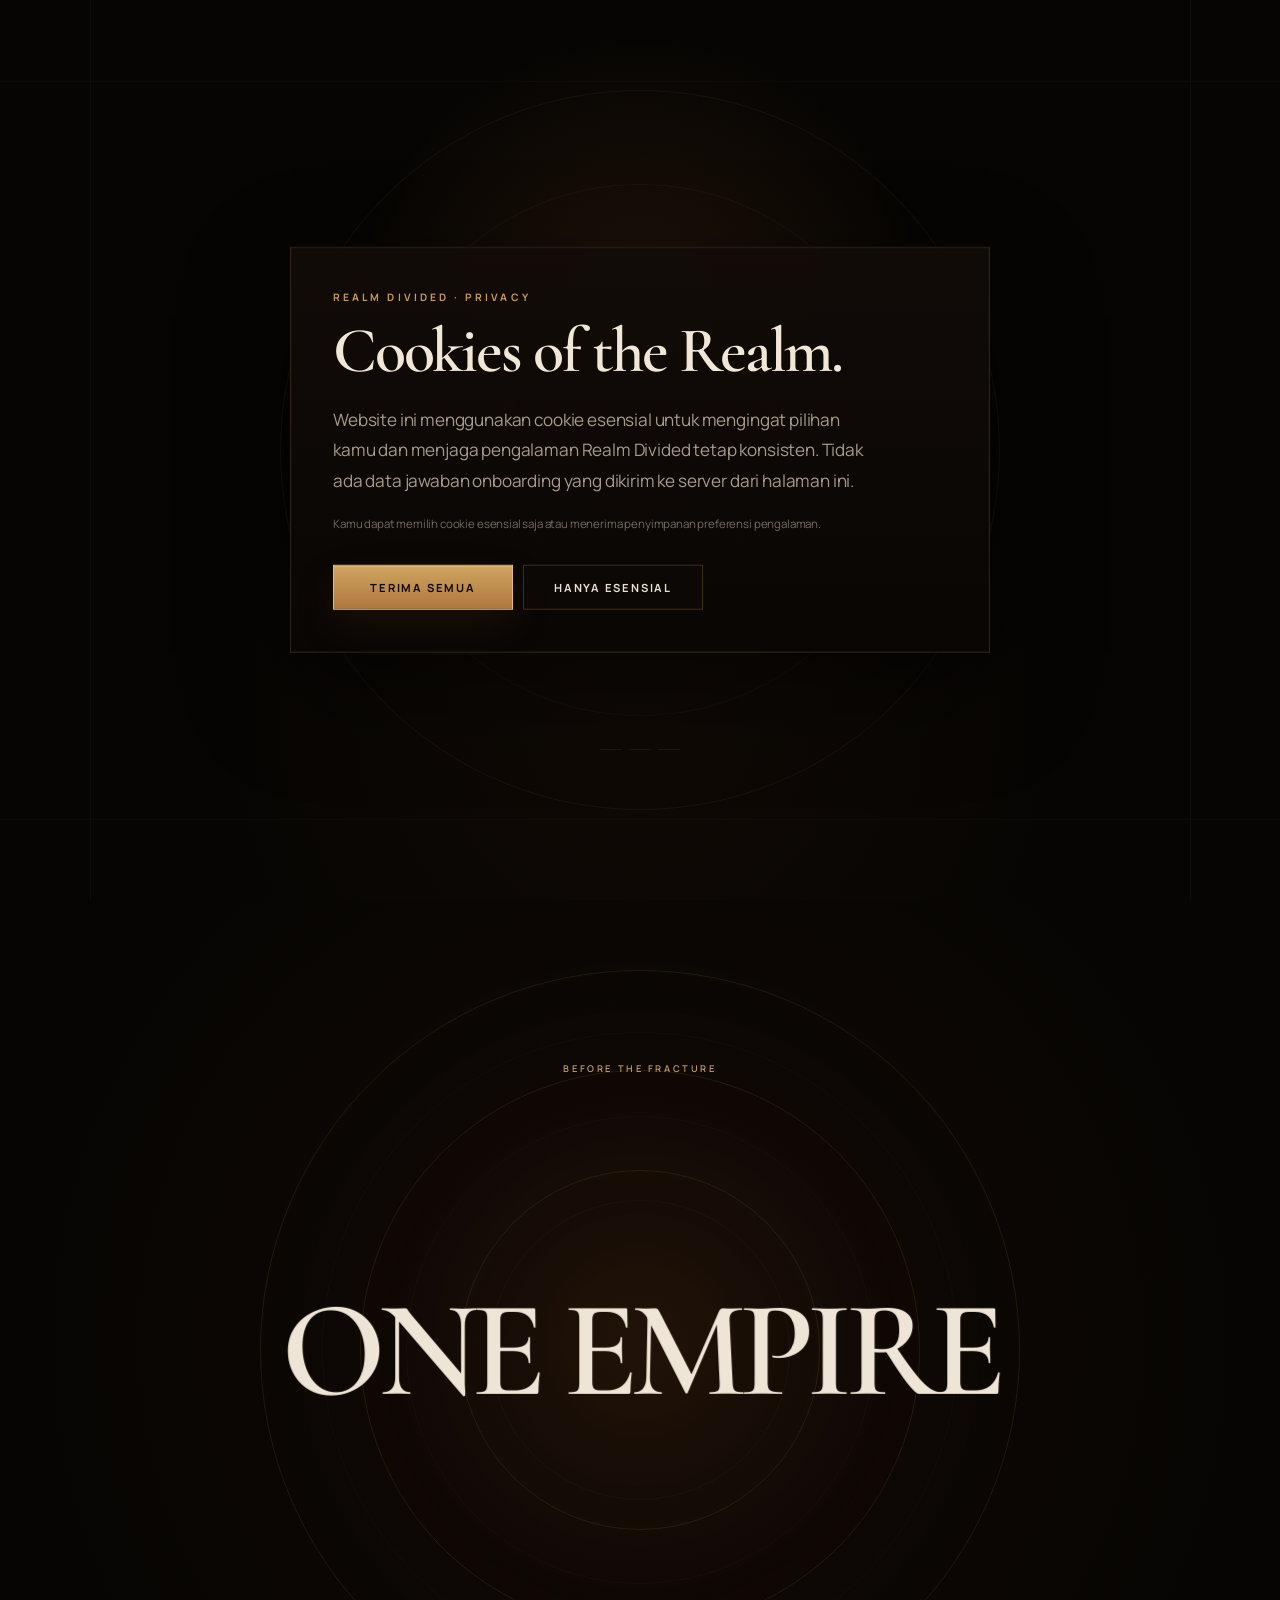
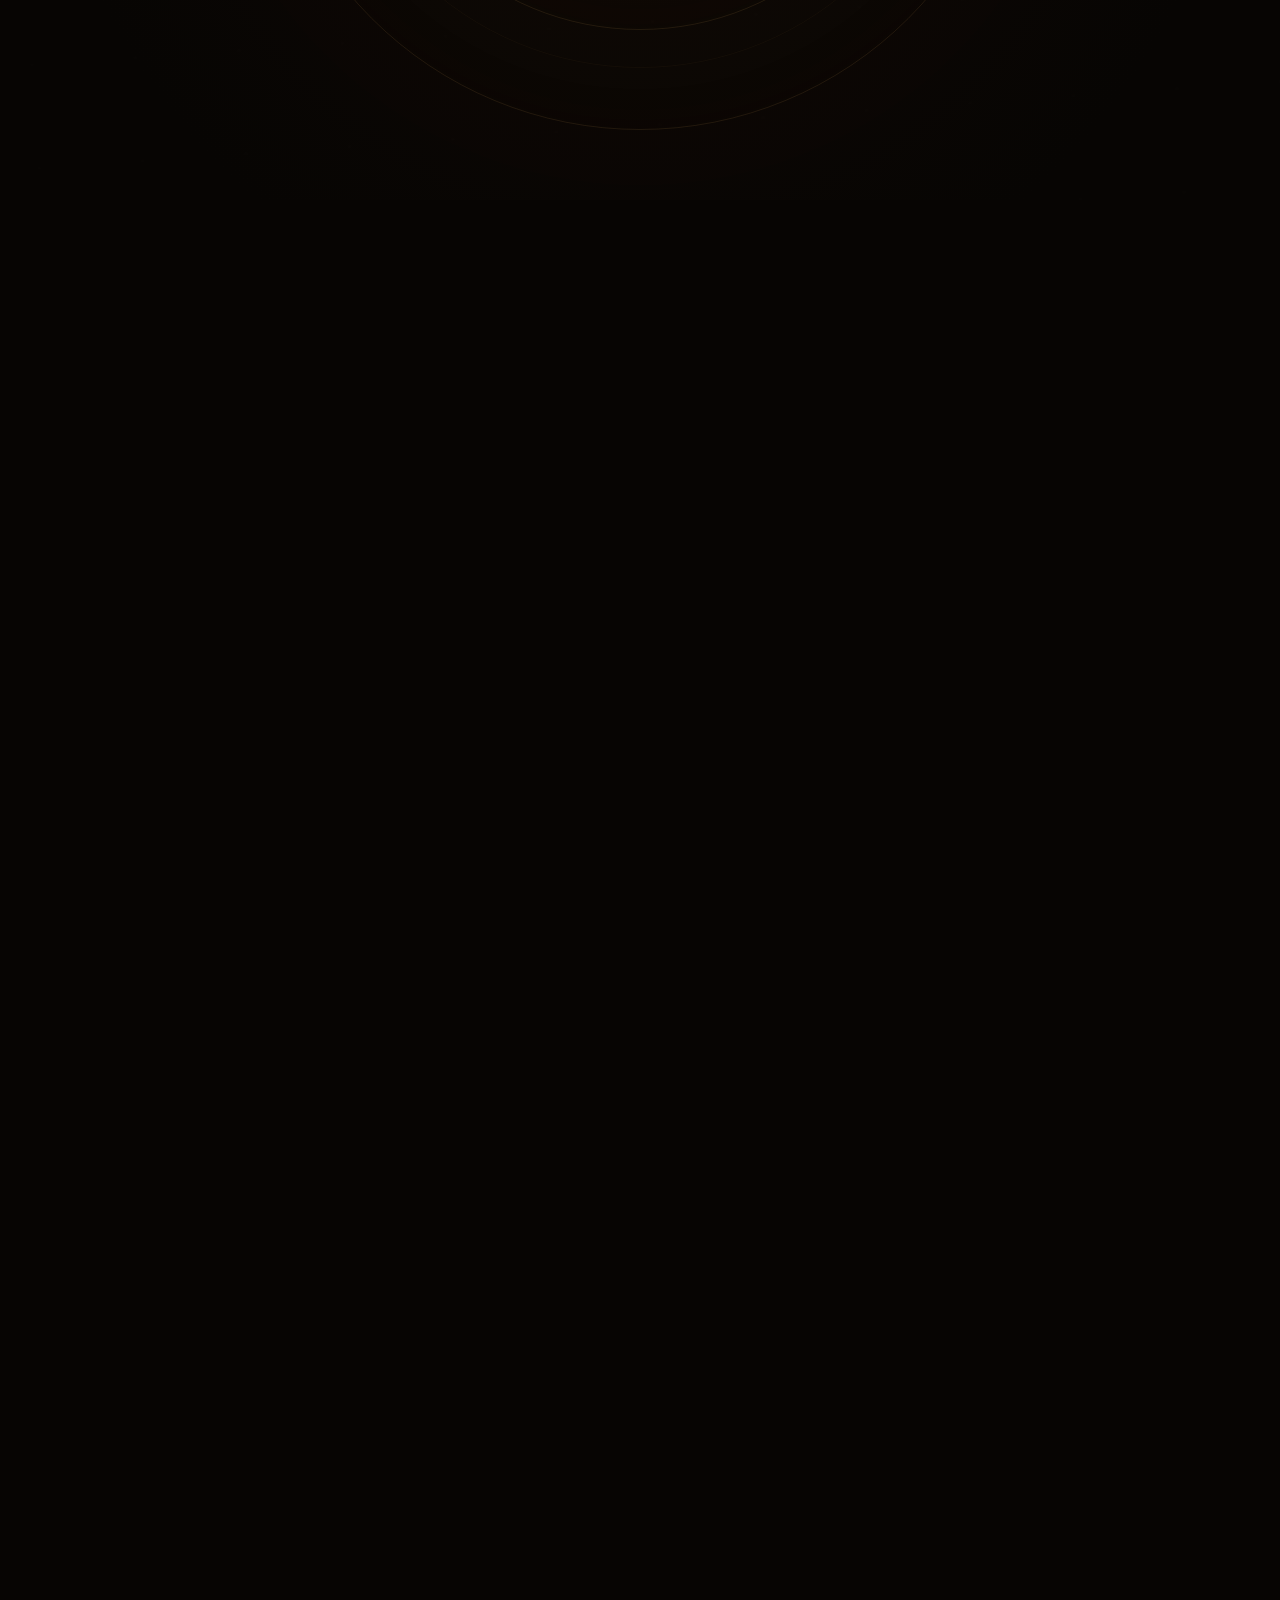
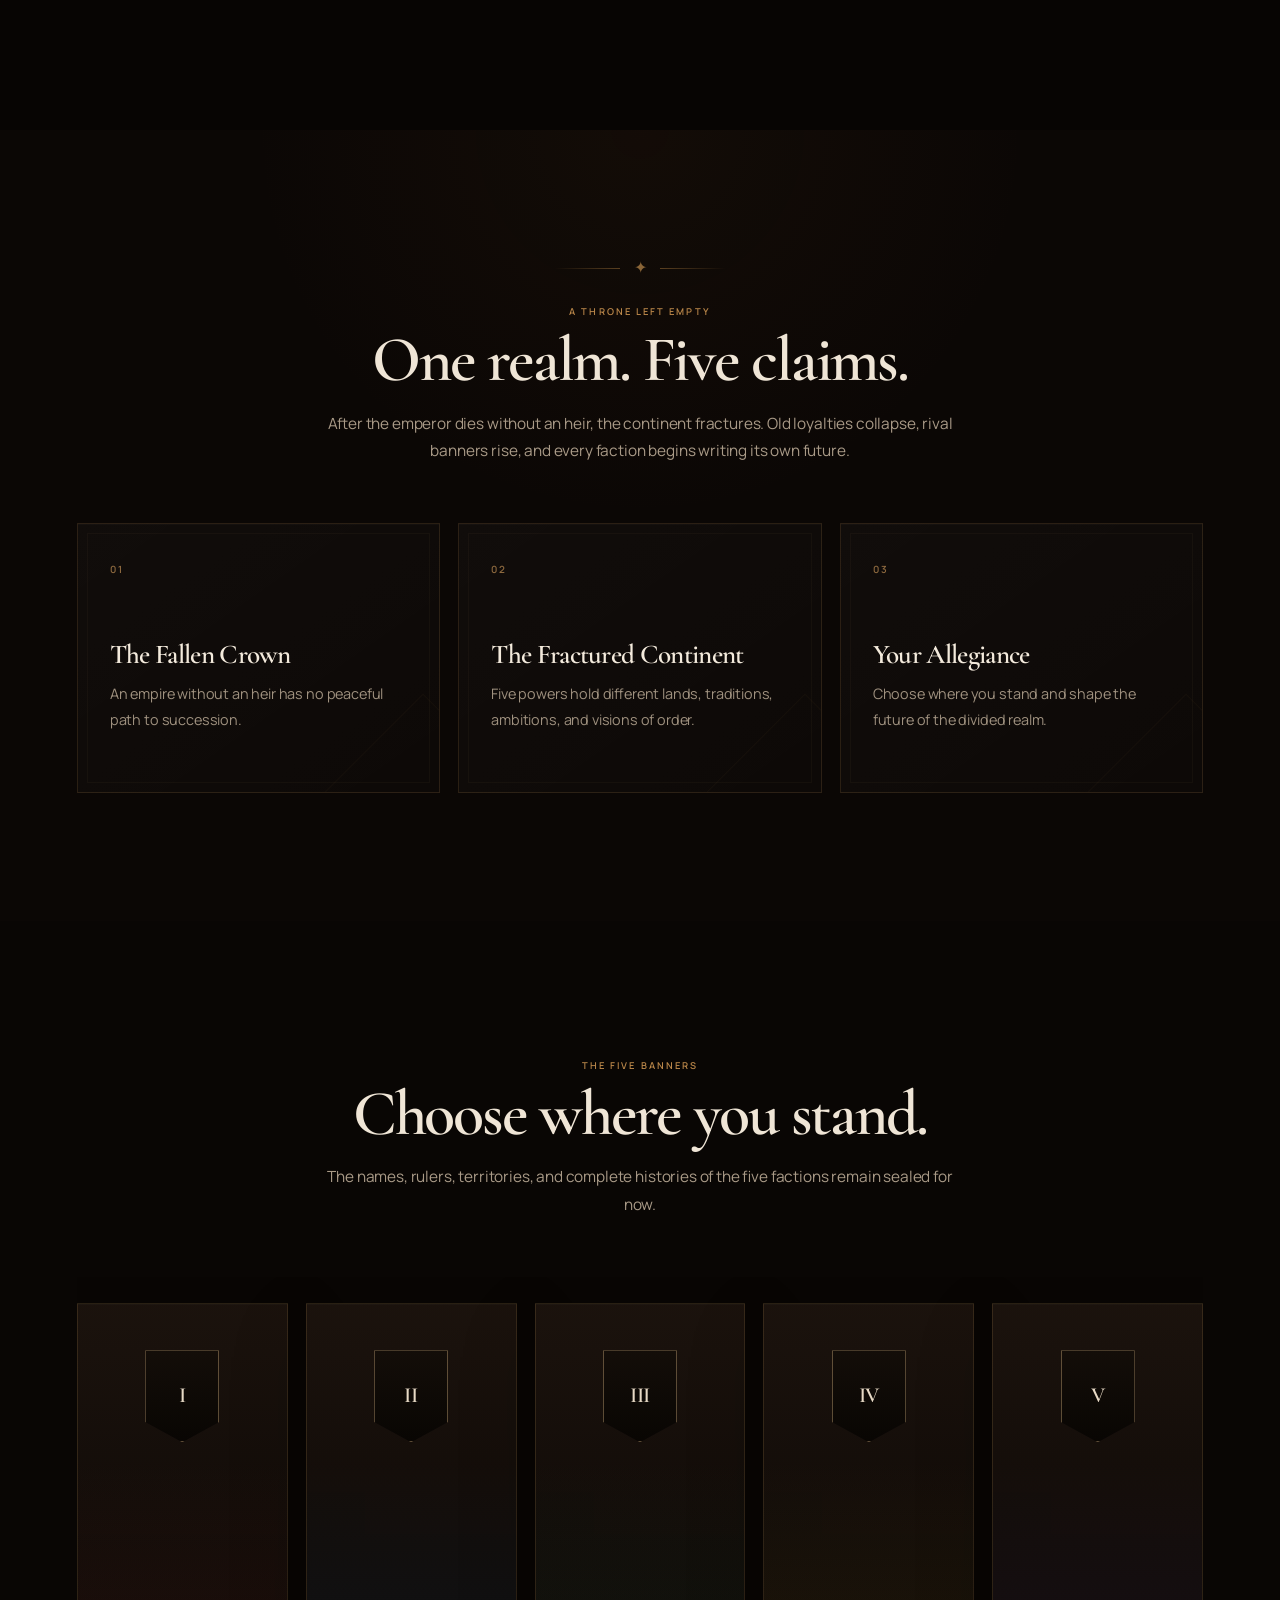
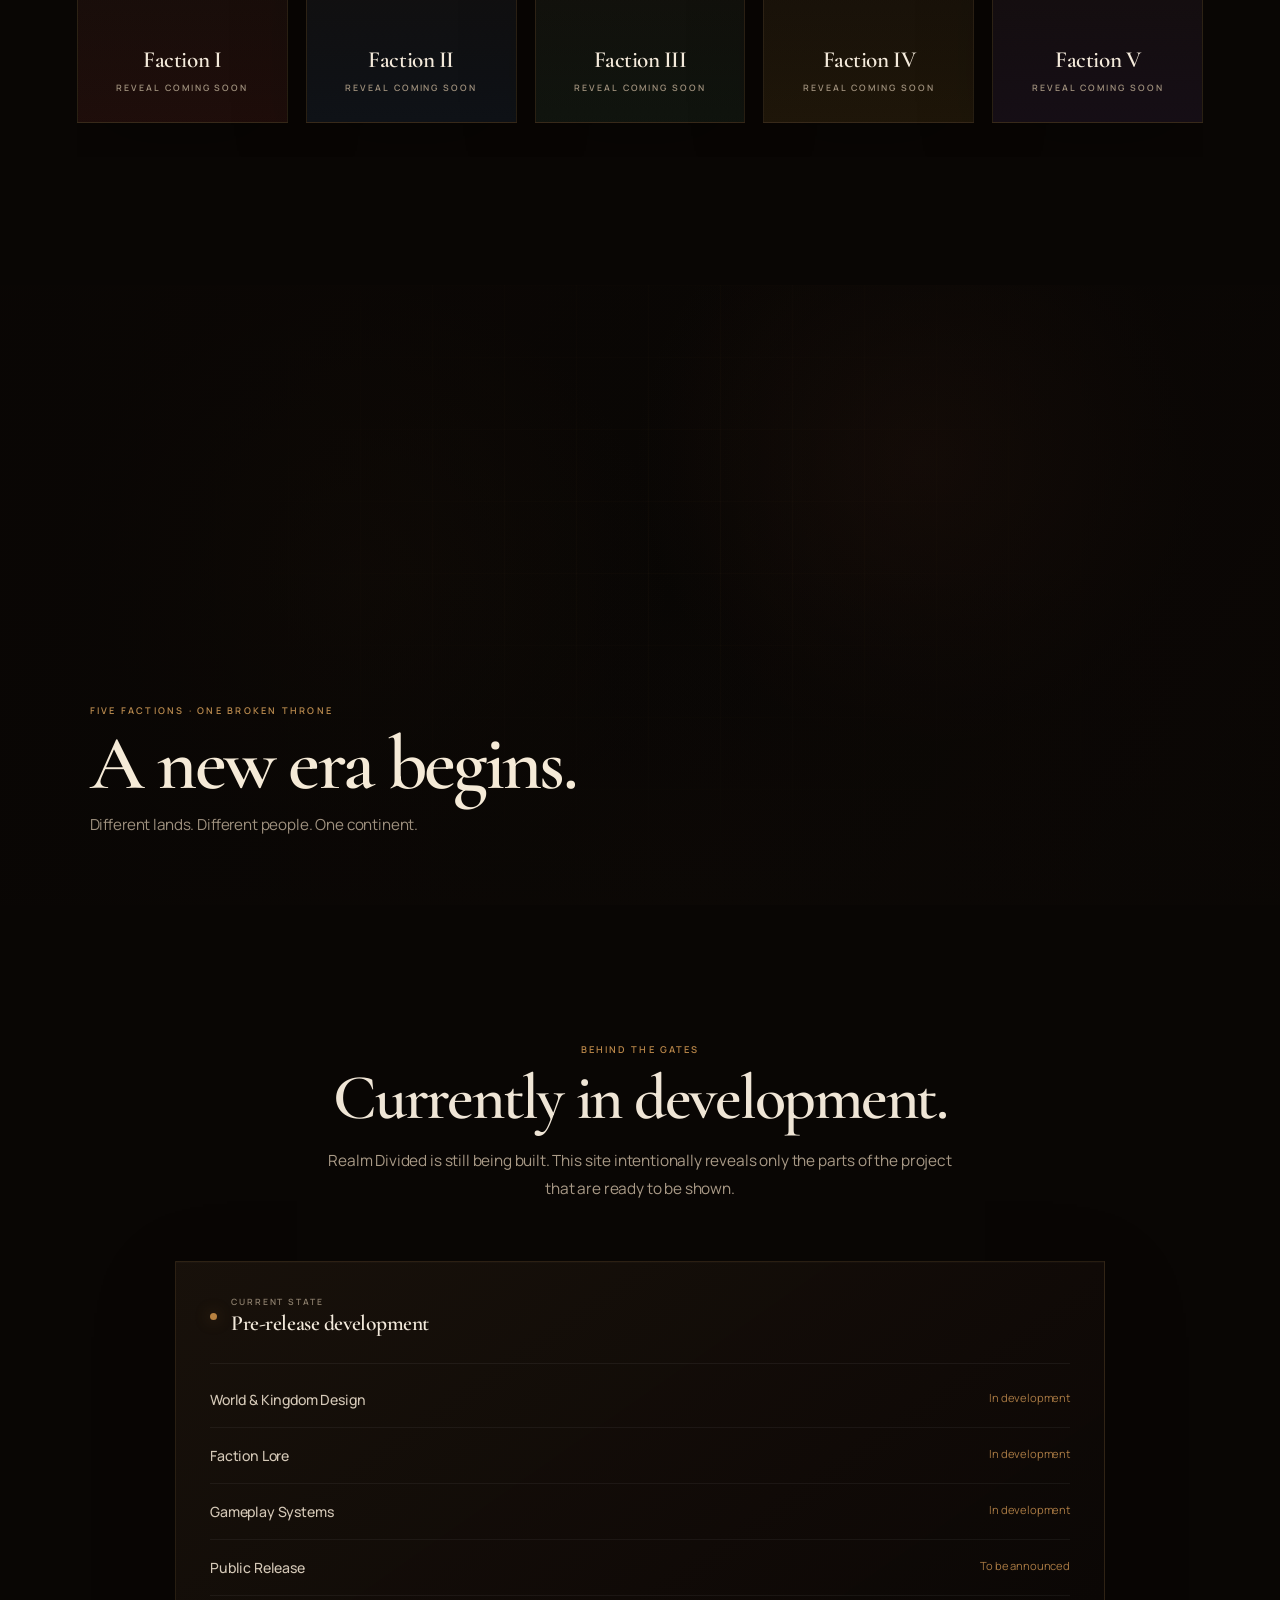
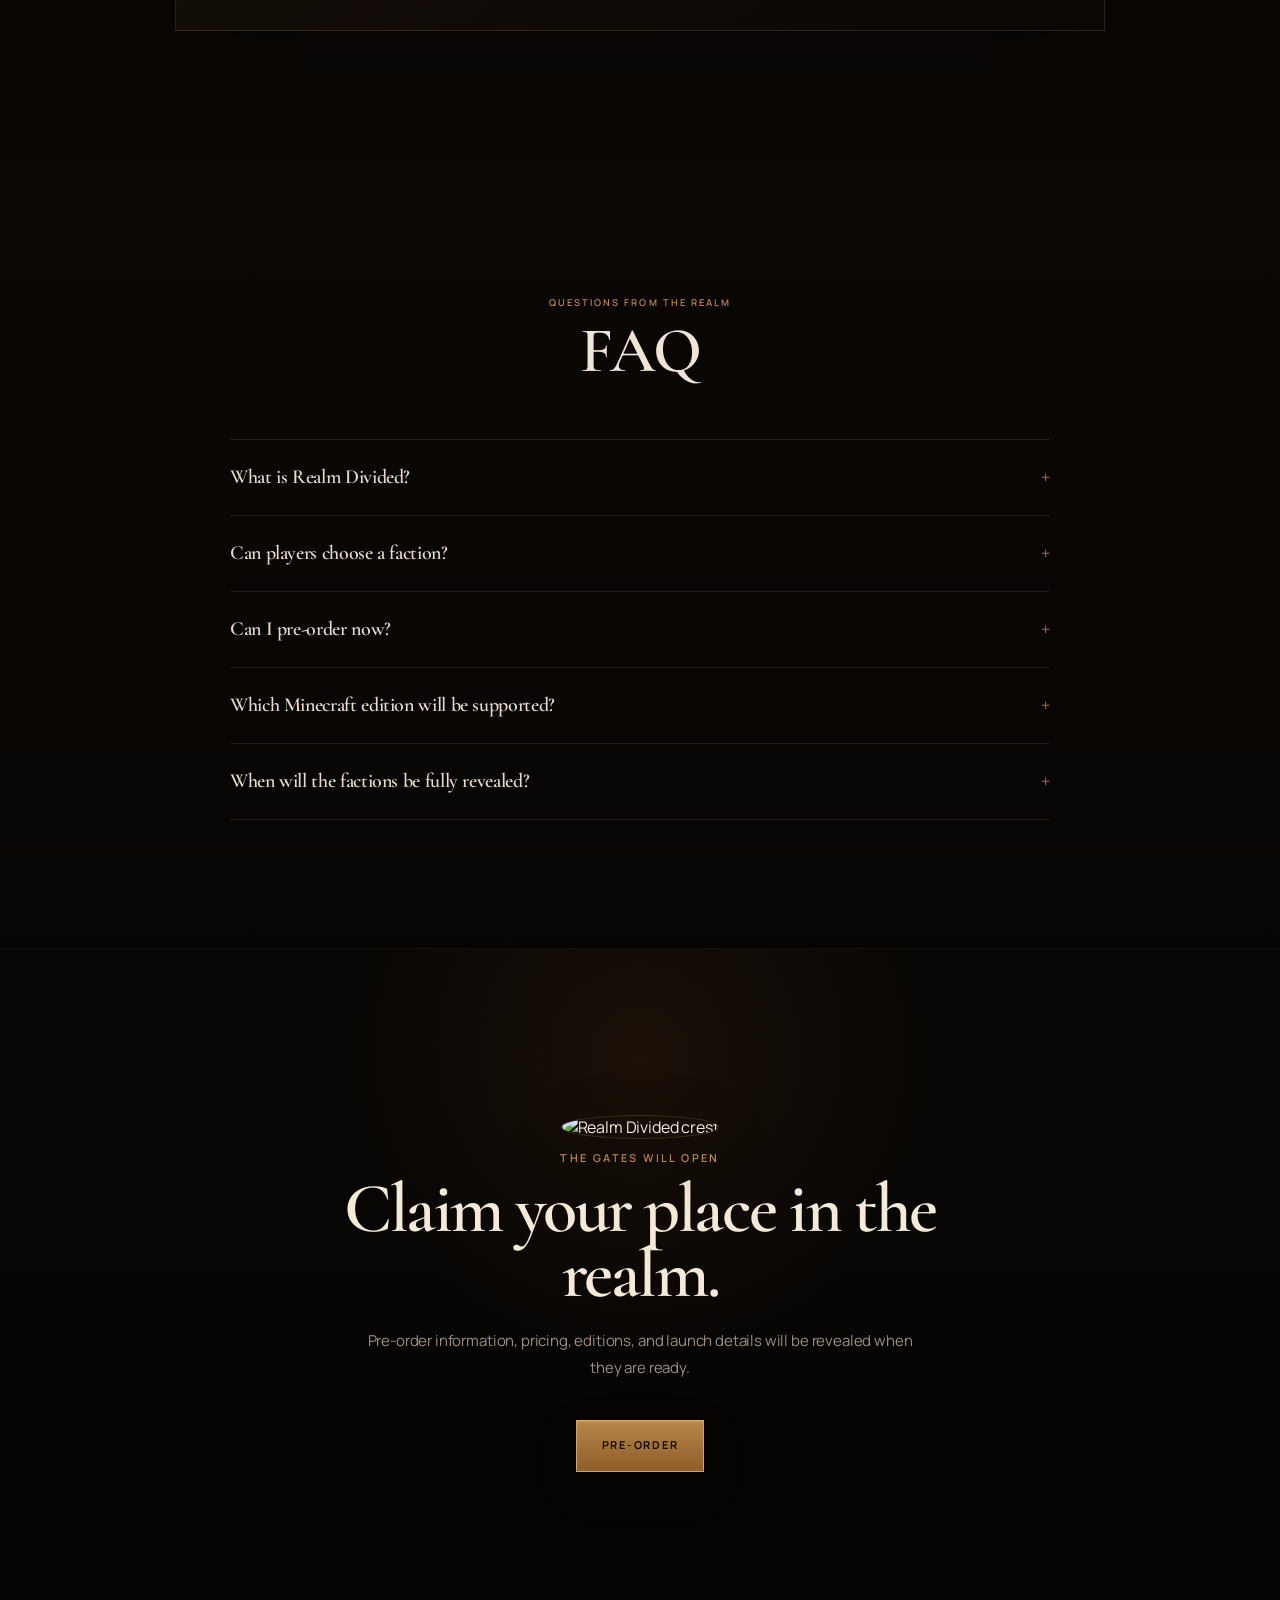
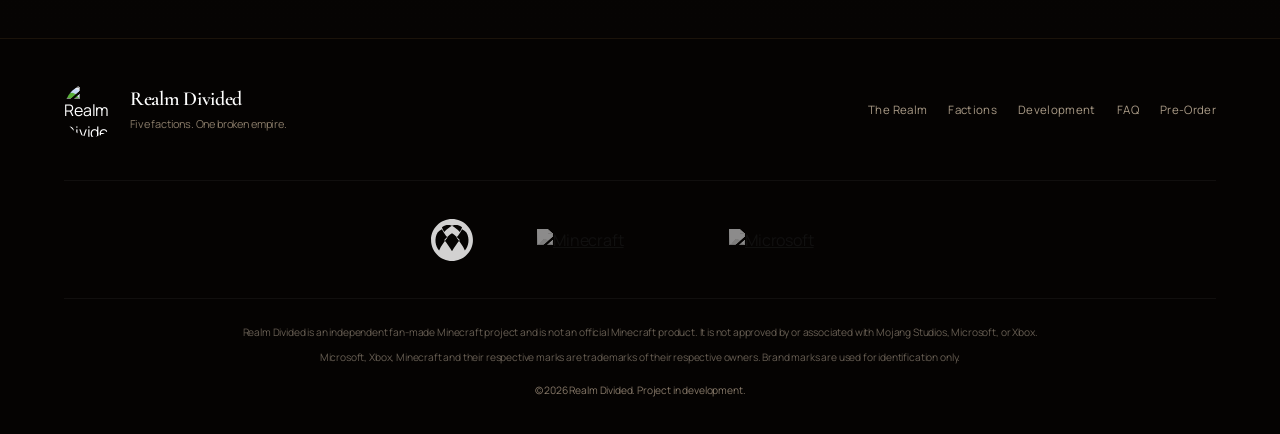
==== index.html @ e43c13e2 "Bump onboarding assets for branded discovery flow" ====
<!doctype html>
<html lang="en">
<head>
  <meta charset="utf-8">
  <meta name="viewport" content="width=device-width,initial-scale=1,viewport-fit=cover">
  <meta name="theme-color" content="#080604">
  <meta name="description" content="Realm Divided — a medieval Minecraft kingdom project. Five factions. One broken empire.">
  <title>Realm Divided — Five Factions. One Broken Empire.</title>
  <link rel="icon" href="https://res.cloudinary.com/vitjnhhb/image/upload/v1789066659/realm-divided/realm-divided-logo.jpg">
  <link rel="preconnect" href="https://fonts.googleapis.com">
  <link rel="preconnect" href="https://fonts.gstatic.com" crossorigin>
  <link href="https://fonts.googleapis.com/css2?family=Cormorant+Garamond:wght@500;600;700&family=Manrope:wght@400;500;600;700&display=swap" rel="stylesheet">
  <link rel="stylesheet" href="styles.css?v=rd6">
  <link rel="stylesheet" href="quality-fix.css?v=rd6">
  <link rel="stylesheet" href="motion.css?v=rd6">
  <link rel="stylesheet" href="cinematic-v2.css?v=rd6">
  <style id="story-critical">
    .scroll-story{height:270svh;position:relative;background:#050302;color:#f3eadb;z-index:3}
    .story-sticky{height:100svh;position:sticky;top:0;overflow:hidden;display:grid;place-items:center;background:radial-gradient(circle at 50% 50%,#211208 0%,#0b0604 38%,#050302 74%)}
    .story-stage{position:relative;width:100%;height:100%;display:grid;place-items:center;text-align:center;padding:84px 18px 54px;overflow:hidden}
    .story-word{position:absolute;left:50%;top:50%;translate:-50% -50%;width:max-content;white-space:nowrap;font-family:Georgia,serif;text-transform:uppercase;font-weight:600;line-height:.86;text-align:center;will-change:transform,opacity}
    .story-word-one{font-size:clamp(2.7rem,11vw,5rem);color:#f0e2ca}
    .story-word-two{font-size:clamp(2.6rem,10.5vw,4.8rem);color:#d39a4e;opacity:0}
    .story-word-three{font-size:clamp(2.5rem,10vw,4.6rem);color:#9f3e30;opacity:0}
    .story-kicker{position:absolute;top:18%;margin:0;color:#c9954e;text-transform:uppercase;letter-spacing:.24em;font-size:.62rem}
    .story-caption{position:absolute;bottom:16%;width:min(88vw,520px);margin:0;color:#b8a994;line-height:1.65;font-size:.88rem;opacity:0}
    .story-factions{position:absolute;left:50%;top:66%;translate:-50% 0;display:flex;gap:10px;justify-content:center;width:92vw;opacity:0}
    .story-factions span{width:45px;height:58px;display:grid;place-items:center;border:1px solid rgba(221,180,111,.5);font:700 .8rem Georgia,serif;color:#e6d2b3}
    .story-scroll-label{display:none}
  </style>
  <link rel="stylesheet" href="premium.css?v=rd6">
  <link rel="stylesheet" href="onboarding.css?v=rd12">
</head>
<body>
  <div class="grain" aria-hidden="true"></div>
  <header class="site-header" id="top">
    <a class="brand" href="#top" aria-label="Realm Divided home">
      <img data-logo alt="Realm Divided crest">
      <span>Realm Divided</span>
    </a>
    <button class="menu-toggle" aria-label="Open navigation" aria-expanded="false"><span></span><span></span></button>
    <nav class="nav" aria-label="Primary navigation">
      <a href="#realm">The Realm</a>
      <a href="#factions">Factions</a>
      <a href="#development">Development</a>
      <a href="#faq">FAQ</a>
      <a class="nav-cta" href="preorder.html">Pre-Order</a>
    </nav>
  </header>

  <main>
    <section class="hero" aria-labelledby="hero-title">
      <video class="hero-video" autoplay muted loop playsinline preload="metadata" aria-hidden="true">
        <source src="assets/gemini_generated_video_228E3EF6.mp4" type="video/mp4">
      </video>
      <div class="hero-fallback" aria-hidden="true"></div>
      <div class="hero-vignette" aria-hidden="true"></div>
      <div class="hero-content">
        <div class="eyebrow"><span class="status-dot"></span> Project in development</div>
        <img class="hero-crest" data-logo alt="Realm Divided crest">
        <p class="hero-kicker">Five factions · One broken empire</p>
        <h1 id="hero-title"><span>Realm</span><strong>Divided</strong></h1>
        <p class="hero-copy">The emperor is dead. No heir remains. Five powers now fight to decide what rises from the ruins.</p>
        <div class="hero-actions">
          <a class="btn btn-primary" href="#realm">Enter the Realm</a>
          <a class="btn btn-ghost" href="preorder.html">Pre-Order</a>
        </div>
        <p class="hero-note">COMING SOON · RELEASE DATE TO BE ANNOUNCED</p>
      </div>
      <a class="scroll-cue" href="#story"><span></span>Discover</a>
    </section>

    <section class="scroll-story" id="story" aria-label="The empire fractures">
      <div class="story-sticky">
        <div class="story-grid" aria-hidden="true"></div>
        <div class="story-rings" aria-hidden="true"><i></i><i></i><i></i></div>
        <div class="story-stage">
          <p class="story-kicker">Before the fracture</p>
          <div class="story-word story-word-one" aria-label="One Empire">One Empire</div>
          <div class="story-word story-word-two" aria-label="Five Claims">Five Claims</div>
          <div class="story-word story-word-three" aria-label="Realm Divided">Realm Divided</div>
          <div class="story-factions" aria-hidden="true"><span>I</span><span>II</span><span>III</span><span>IV</span><span>V</span></div>
          <p class="story-caption">A crown without an heir became a continent without peace.</p>
          <div class="story-scroll-label" aria-hidden="true">Keep scrolling</div>
        </div>
      </div>
    </section>

    <section class="section realm-section" id="realm">
      <div class="ornament"><span></span><b>✦</b><span></span></div>
      <div class="section-heading reveal">
        <p class="kicker">A throne left empty</p>
        <h2>One realm. Five claims.</h2>
        <p>After the emperor dies without an heir, the continent fractures. Old loyalties collapse, rival banners rise, and every faction begins writing its own future.</p>
      </div>
      <div class="lore-grid">
        <article class="lore-card reveal"><span>01</span><h3>The Fallen Crown</h3><p>An empire without an heir has no peaceful path to succession.</p></article>
        <article class="lore-card reveal"><span>02</span><h3>The Fractured Continent</h3><p>Five powers hold different lands, traditions, ambitions, and visions of order.</p></article>
        <article class="lore-card reveal"><span>03</span><h3>Your Allegiance</h3><p>Choose where you stand and shape the future of the divided realm.</p></article>
      </div>
    </section>

    <section class="section factions-section" id="factions">
      <div class="section-heading compact reveal">
        <p class="kicker">The five banners</p>
        <h2>Choose where you stand.</h2>
        <p>The names, rulers, territories, and complete histories of the five factions remain sealed for now.</p>
      </div>
      <div class="faction-viewport">
        <div class="faction-row">
          <article class="faction-card red reveal"><div class="sigil">I</div><h3>Faction I</h3><span>Reveal coming soon</span></article>
          <article class="faction-card blue reveal"><div class="sigil">II</div><h3>Faction II</h3><span>Reveal coming soon</span></article>
          <article class="faction-card green reveal"><div class="sigil">III</div><h3>Faction III</h3><span>Reveal coming soon</span></article>
          <article class="faction-card gold reveal"><div class="sigil">IV</div><h3>Faction IV</h3><span>Reveal coming soon</span></article>
          <article class="faction-card purple reveal"><div class="sigil">V</div><h3>Faction V</h3><span>Reveal coming soon</span></article>
        </div>
      </div>
    </section>

    <section class="cinematic-break reveal">
      <div class="cinematic-art" aria-hidden="true"></div>
      <div class="cinematic-copy"><p>Five factions · One broken throne</p><h2>A new era begins.</h2><span>Different lands. Different people. One continent.</span></div>
    </section>

    <section class="section development-section" id="development">
      <div class="section-heading reveal"><p class="kicker">Behind the gates</p><h2>Currently in development.</h2><p>Realm Divided is still being built. This site intentionally reveals only the parts of the project that are ready to be shown.</p></div>
      <div class="dev-panel reveal">
        <div class="dev-state"><i></i><div><small>Current state</small><strong>Pre-release development</strong></div></div>
        <div class="dev-list"><div><b>World & Kingdom Design</b><span>In development</span></div><div><b>Faction Lore</b><span>In development</span></div><div><b>Gameplay Systems</b><span>In development</span></div><div><b>Public Release</b><span>To be announced</span></div></div>
      </div>
    </section>

    <section class="section faq-section" id="faq">
      <div class="section-heading compact reveal"><p class="kicker">Questions from the realm</p><h2>FAQ</h2></div>
      <div class="faq-list reveal">
        <details><summary>What is Realm Divided?<span>+</span></summary><p>A medieval Minecraft project set on a large continent split into five rival factions after its emperor dies without an heir.</p></details>
        <details><summary>Can players choose a faction?<span>+</span></summary><p>Yes. The core concept is built around allowing players to align themselves with any of the five factions.</p></details>
        <details><summary>Can I pre-order now?<span>+</span></summary><p>The pre-order page is now available as a project gate, but checkout and payment are not open yet. Pricing and edition details will be announced later.</p></details>
        <details><summary>Which Minecraft edition will be supported?<span>+</span></summary><p>Final platform and version support will be announced closer to release.</p></details>
        <details><summary>When will the factions be fully revealed?<span>+</span></summary><p>Faction names, leaders, territories, and detailed lore will be revealed gradually during development.</p></details>
      </div>
    </section>

    <section class="preorder-cta" id="preorder">
      <div class="preorder-inner reveal">
        <img data-logo alt="Realm Divided crest">
        <p class="kicker">The gates will open</p>
        <h2>Claim your place in the realm.</h2>
        <p>Pre-order information, pricing, editions, and launch details will be revealed when they are ready.</p>
        <a class="btn btn-primary" href="preorder.html">Pre-Order</a>
      </div>
    </section>
  </main>

  <footer class="footer">
    <div class="footer-top">
      <a class="footer-brand" href="#top"><img data-logo alt="Realm Divided crest"><div><strong>Realm Divided</strong><span>Five factions. One broken empire.</span></div></a>
      <div class="footer-links"><a href="#realm">The Realm</a><a href="#factions">Factions</a><a href="#development">Development</a><a href="#faq">FAQ</a><a href="preorder.html">Pre-Order</a></div>
    </div>
    <div class="platform-strip" aria-label="Brand references">
      <a href="https://www.xbox.com/" target="_blank" rel="noreferrer" aria-label="Xbox"><img class="xbox-logo" src="assets/xbox-logo.svg" alt="Xbox"></a>
      <a href="https://www.minecraft.net/" target="_blank" rel="noreferrer"><img class="minecraft-logo" src="https://commons.wikimedia.org/wiki/Special:Redirect/file/Minecraft%20Logo-en.svg" alt="Minecraft"></a>
      <a href="https://www.microsoft.com/" target="_blank" rel="noreferrer"><img class="microsoft-logo" src="https://commons.wikimedia.org/wiki/Special:Redirect/file/Microsoft.svg" alt="Microsoft"></a>
    </div>
    <div class="legal"><p>Realm Divided is an independent fan-made Minecraft project and is not an official Minecraft product. It is not approved by or associated with Mojang Studios, Microsoft, or Xbox.</p><p>Microsoft, Xbox, Minecraft and their respective marks are trademarks of their respective owners. Brand marks are used for identification only.</p><span>© <span id="year"></span> Realm Divided. Project in development.</span></div>
  </footer>

  <script src="script.js?v=rd6"></script>
  <script src="quality-fix.js?v=rd6"></script>
  <script src="https://cdn.jsdelivr.net/npm/lenis@1.3.26/dist/lenis.min.js"></script>
  <script src="https://cdn.jsdelivr.net/npm/gsap@3.13.0/dist/gsap.min.js"></script>
  <script src="https://cdn.jsdelivr.net/npm/gsap@3.13.0/dist/ScrollTrigger.min.js"></script>
  <script src="motion.js?v=rd6"></script>
  <script src="onboarding.js?v=rd12"></script>
</body>
</html>
---- styles.css ----
*{box-sizing:border-box}html{scroll-behavior:smooth;background:#090604}body{margin:0;background:#090604;color:#f3eadb;font-family:Inter,system-ui,sans-serif;overflow-x:hidden}.grain{position:fixed;inset:0;z-index:99;pointer-events:none;opacity:.05;background-image:radial-gradient(circle,#fff 0 1px,transparent 1.2px);background-size:7px 7px;mix-blend-mode:soft-light}.site-header{position:fixed;top:0;left:0;right:0;z-index:50;height:76px;padding:0 clamp(20px,4vw,62px);display:flex;align-items:center;justify-content:space-between;background:linear-gradient(#090604e8,#090604a8,transparent);backdrop-filter:blur(14px)}.brand,.footer-brand{display:flex;align-items:center;gap:12px;text-decoration:none;color:#fff}.brand img{width:44px;height:44px;border-radius:50%;object-fit:cover;box-shadow:0 0 0 1px #d3a75b55}.brand span{font:700 .95rem Cinzel,serif;letter-spacing:.12em;text-transform:uppercase}.nav{display:flex;align-items:center;gap:28px}.nav a{color:#c9baa5;text-decoration:none;font-size:.86rem}.nav a:hover{color:#fff}.nav-cta{padding:11px 17px!important;border:1px solid #c9974e80;background:#9a642b1e;color:#ebc782!important;text-transform:uppercase;letter-spacing:.1em;font-size:.72rem!important}.menu-toggle{display:none;background:none;border:0;width:44px;height:44px;position:relative}.menu-toggle span{position:absolute;left:7px;right:7px;height:1px;background:#fff}.menu-toggle span:first-child{top:16px}.menu-toggle span:last-child{top:26px}.hero{min-height:100svh;display:grid;place-items:center;position:relative;overflow:hidden;text-align:center;background:#080604}.hero-video,.hero-fallback{position:absolute;inset:0;width:100%;height:100%;object-fit:cover}.hero-video{z-index:0;filter:saturate(.9) contrast(1.05);transform:scale(1.02)}.hero-fallback{z-index:-1;background:url('https://res.cloudinary.com/vitjnhhb/image/upload/v1789066927/realm-divided/realm-divided-banner.jpg') center/cover no-repeat;filter:blur(1px);transform:scale(1.06)}.hero-vignette{position:absolute;inset:0;z-index:1;background:linear-gradient(to bottom,#05030255,#05030218 28%,#090604e8 92%),radial-gradient(circle at center,#0000 15%,#0503028a 88%)}.hero-content{position:relative;z-index:2;width:min(840px,100%);padding:112px 22px 105px}.eyebrow{display:inline-flex;gap:9px;align-items:center;border:1px solid #d4a65f55;background:#0b0705aa;padding:9px 14px;color:#e2bd7e;font-size:.68rem;letter-spacing:.18em;text-transform:uppercase}.status-dot{width:7px;height:7px;border-radius:50%;background:#d09a45;box-shadow:0 0 15px #d09a45}.hero-crest{width:88px;height:88px;object-fit:cover;border-radius:50%;margin:24px auto 10px;display:block;box-shadow:0 0 32px #000,0 0 0 1px #d7ae6750}.hero-kicker{margin:0 0 5px;color:#d7b579;text-transform:uppercase;letter-spacing:.18em;font-size:.7rem}.hero h1{margin:0;font-family:Cinzel,serif;line-height:.82;text-transform:uppercase;text-shadow:0 8px 30px #000}.hero h1 span,.hero h1 strong{display:block}.hero h1 span{font-size:clamp(3.2rem,9vw,7.5rem);font-weight:700;color:#f4e5c9;letter-spacing:.02em}.hero h1 strong{font-size:clamp(3.4rem,9.5vw,8rem);font-weight:900;color:#a84331;letter-spacing:.015em;-webkit-text-stroke:1px #d7a45a;text-shadow:0 4px 0 #35130d,0 10px 25px #000}.hero-copy{max-width:670px;margin:28px auto 0;font-size:clamp(.95rem,1.6vw,1.15rem);line-height:1.8;color:#e4d8c6;text-shadow:0 2px 14px #000}.hero-actions{display:flex;gap:12px;justify-content:center;flex-wrap:wrap;margin-top:28px}.btn{display:inline-flex;align-items:center;justify-content:center;min-height:50px;padding:0 24px;text-decoration:none;text-transform:uppercase;letter-spacing:.14em;font-size:.72rem;font-weight:700;transition:.22s}.btn-primary{background:linear-gradient(#d2a251,#8b5723);border:1px solid #ebc277;color:#170d05;box-shadow:0 10px 32px #0007}.btn-primary:hover{transform:translateY(-2px);filter:brightness(1.08)}.btn-ghost,.btn-outline{color:#f0e4d1;border:1px solid #e3d1b54d;background:#08050488}.hero-note{margin:21px auto 0;color:#a99882;font-size:.64rem;letter-spacing:.22em}.scroll-cue{position:absolute;bottom:24px;z-index:3;color:#c9b89e;text-decoration:none;text-transform:uppercase;letter-spacing:.16em;font-size:.62rem;display:flex;align-items:center;gap:9px}.scroll-cue span{width:27px;height:1px;background:#a37a42}.section{padding:105px clamp(20px,5vw,80px)}.realm-section{background:linear-gradient(#0d0906,#171009)}.factions-section,.development-section{background:#0d0906}.faq-section{background:linear-gradient(#120c08,#090604)}.ornament{display:flex;justify-content:center;align-items:center;gap:14px;color:#bb8841;margin-bottom:27px}.ornament span{width:66px;height:1px;background:linear-gradient(90deg,transparent,#a5763b)}.ornament span:last-child{background:linear-gradient(90deg,#a5763b,transparent)}.section-heading{max-width:780px;margin:0 auto 48px;text-align:center}.section-heading.compact{max-width:700px}.kicker{color:#c9954e;text-transform:uppercase;letter-spacing:.2em;font-size:.68rem;font-weight:700}.section-heading h2,.cinematic-copy h2,.preorder-inner h2{font-family:Cinzel,serif;font-size:clamp(2rem,4.5vw,4.6rem);line-height:1.05;color:#f5ead7;margin:10px 0 16px}.section-heading>p:last-child,.preorder-inner>p:not(.kicker){color:#b8a994;line-height:1.8}.lore-grid{max-width:1120px;margin:auto;display:grid;grid-template-columns:repeat(3,1fr);gap:16px}.lore-card{min-height:248px;padding:28px;border:1px solid #cc985531;background:linear-gradient(145deg,#ffffff08,#ffffff01);position:relative;overflow:hidden}.lore-card:after{content:"";position:absolute;width:150px;height:150px;right:-60px;bottom:-85px;border:1px solid #bd86432e;transform:rotate(45deg)}.lore-card>span{color:#946d39;font:600 .8rem Cinzel,serif}.lore-card h3{font:700 1.35rem Cinzel,serif;margin:48px 0 10px}.lore-card p{color:#a99a86;line-height:1.7;margin:0}.faction-row{max-width:1250px;margin:auto;display:grid;grid-template-columns:repeat(5,1fr);gap:11px}.faction-card{min-height:290px;padding:22px 16px;display:flex;flex-direction:column;justify-content:flex-end;align-items:center;text-align:center;position:relative;overflow:hidden;border:1px solid #ffffff12;background:#16100c}.faction-card:before{content:"";position:absolute;inset:0;background:linear-gradient(to top,currentColor,transparent 73%);opacity:.42}.faction-card.red{color:#8c3028}.faction-card.blue{color:#294d76}.faction-card.green{color:#315b40}.faction-card.gold{color:#8a651d}.faction-card.purple{color:#54346d}.sigil{position:absolute;top:40px;width:76px;height:96px;display:grid;place-items:center;color:#f5ead8;border:1px solid currentColor;background:#0004;font:700 1.55rem Cinzel,serif;clip-path:polygon(0 0,100% 0,100% 78%,50% 100%,0 78%)}.faction-card h3,.faction-card span{position:relative;z-index:2}.faction-card h3{font:700 1.1rem Cinzel,serif;color:#f4eadb;margin:0 0 8px}.faction-card span{font-size:.67rem;letter-spacing:.1em;text-transform:uppercase;color:#c5b49d}.cinematic-break{height:min(68vw,620px);min-height:430px;position:relative;overflow:hidden;background:#080604}.cinematic-art{position:absolute;inset:-8px;background:url('https://res.cloudinary.com/vitjnhhb/image/upload/v1789066927/realm-divided/realm-divided-banner.jpg') center/cover no-repeat;filter:saturate(.7) brightness(.52) blur(1.2px);transform:scale(1.04)}.cinematic-break:after{content:"";position:absolute;inset:0;background:linear-gradient(90deg,#090604e6 5%,#09060455 55%,#090604bd),linear-gradient(to top,#0d0906,transparent 55%)}.cinematic-copy{position:relative;z-index:2;height:100%;display:flex;flex-direction:column;justify-content:flex-end;align-items:flex-start;padding:60px clamp(22px,7vw,100px);max-width:900px}.cinematic-copy p{color:#d09b4d;text-transform:uppercase;letter-spacing:.18em;font-size:.7rem;margin:0}.cinematic-copy h2{margin:8px 0 10px}.cinematic-copy span{color:#b9a992}.dev-panel{max-width:980px;margin:auto;border:1px solid #c6904c31;background:linear-gradient(135deg,#17100b,#0e0a07);padding:30px}.dev-state{display:flex;align-items:center;gap:14px;padding-bottom:24px;border-bottom:1px solid #ffffff0e}.dev-state i{width:11px;height:11px;border-radius:50%;background:#ce9744;box-shadow:0 0 17px #ce9744}.dev-state small{display:block;color:#8e806e;text-transform:uppercase;letter-spacing:.14em;margin-bottom:4px}.dev-state strong{font:700 1.12rem Cinzel,serif}.dev-list{margin-top:8px}.dev-list div{display:flex;justify-content:space-between;gap:20px;padding:17px 0;border-bottom:1px solid #ffffff0d}.dev-list b{font-weight:500}.dev-list span{color:#c89a58;font-size:.82rem}.faq-list{max-width:860px;margin:auto;border-top:1px solid #d19b512c}.faq-list details{border-bottom:1px solid #d19b5127}.faq-list summary{cursor:pointer;list-style:none;padding:23px 0;display:flex;justify-content:space-between;gap:20px;font:600 1rem Cinzel,serif}.faq-list summary::-webkit-details-marker{display:none}.faq-list summary span{color:#c9954e;font:400 1.25rem Inter,sans-serif;transition:.2s}.faq-list details[open] summary span{transform:rotate(45deg)}.faq-list details p{margin:0;padding:0 48px 22px 0;color:#aa9b87;line-height:1.75}.preorder-cta{padding:105px 22px;text-align:center;background:radial-gradient(circle at 50% 5%,#84532435,transparent 42%),#070503}.preorder-inner{max-width:720px;margin:auto}.preorder-inner img{width:100px;height:100px;border-radius:50%;object-fit:cover;box-shadow:0 0 38px #a56c2933}.preorder-inner .btn{margin-top:18px}.footer{padding:0 clamp(20px,5vw,80px) 34px;background:#050403;border-top:1px solid #bd874128}.footer-top{min-height:126px;display:flex;align-items:center;justify-content:space-between;gap:28px;border-bottom:1px solid #ffffff0c}.footer-brand img{width:54px;height:54px;border-radius:50%;object-fit:cover}.footer-brand strong{display:block;font:700 1rem Cinzel,serif}.footer-brand span{font-size:.74rem;color:#897b69}.footer-links{display:flex;gap:21px;flex-wrap:wrap}.footer-links a{color:#aa9b87;text-decoration:none;font-size:.82rem}.platform-strip{min-height:112px;display:flex;justify-content:center;align-items:center;gap:54px;border-bottom:1px solid #ffffff0c}.platform-strip a{height:44px;display:flex;align-items:center;justify-content:center;opacity:.68;filter:grayscale(1) brightness(1.7);transition:.2s}.platform-strip a:hover{opacity:1}.xbox-logo{width:38px;height:38px}.minecraft-logo{width:128px;height:auto}.microsoft-logo{width:120px;height:auto}.legal{padding-top:25px;text-align:center;color:#74695c;font-size:.69rem;line-height:1.65}.legal p{max-width:900px;margin:0 auto 7px}.legal>span{display:block;margin-top:15px;color:#877969}.reveal{opacity:0;transform:translateY(18px);transition:.75s ease}.reveal.visible{opacity:1;transform:none}.preorder-page{min-height:100svh;background:radial-gradient(circle at 50% 10%,#6f461f35,transparent 35%),#090604;color:#f3eadb}.preorder-shell{min-height:100svh;display:grid;place-items:center;padding:110px 20px 50px}.preorder-card{width:min(760px,100%);text-align:center;border:1px solid #c8954f40;background:#0d0906dc;padding:clamp(30px,6vw,64px);box-shadow:0 28px 90px #0009}.preorder-card img{width:92px;height:92px;border-radius:50%;object-fit:cover}.preorder-card h1{font:800 clamp(2.5rem,8vw,5.5rem) Cinzel,serif;margin:16px 0 8px;text-transform:uppercase}.preorder-card .status{color:#d7a65e;text-transform:uppercase;letter-spacing:.2em;font-size:.68rem}.preorder-card p{color:#b7a892;line-height:1.8}.preorder-grid{display:grid;grid-template-columns:repeat(3,1fr);gap:10px;margin:30px 0}.preorder-grid div{padding:18px 12px;border:1px solid #ffffff10;background:#ffffff05}.preorder-grid small{display:block;color:#827462;text-transform:uppercase;font-size:.61rem;letter-spacing:.13em;margin-bottom:6px}.preorder-grid strong{font:600 .9rem Cinzel,serif}.back-link{display:inline-block;margin-top:18px;color:#9f8c73;text-decoration:none;font-size:.75rem;text-transform:uppercase;letter-spacing:.13em}@media(max-width:980px){.nav{position:fixed;top:0;right:0;width:min(340px,86vw);height:100svh;padding:98px 28px 30px;background:#0b0705f7;display:flex;flex-direction:column;align-items:stretch;gap:0;transform:translateX(100%);transition:.3s;border-left:1px solid #ffffff12}.nav.open{transform:none}.nav a{padding:17px 0;border-bottom:1px solid #ffffff0d}.nav-cta{margin-top:15px;text-align:center}.menu-toggle{display:block;z-index:2}.lore-grid{grid-template-columns:1fr}.faction-row{grid-template-columns:repeat(2,1fr)}.faction-card:last-child{grid-column:span 2}}@media(max-width:620px){.site-header{height:70px;padding:0 18px}.brand img{width:41px;height:41px}.brand span{font-size:.8rem;letter-spacing:.09em}.hero-content{padding:102px 18px 96px}.hero-crest{width:74px;height:74px}.hero h1 span{font-size:clamp(3rem,15vw,4.8rem)}.hero h1 strong{font-size:clamp(3.15rem,15.8vw,5rem)}.hero-copy{font-size:.94rem;line-height:1.7}.hero-actions .btn{width:min(310px,100%)}.section{padding:78px 20px}.faction-row{grid-template-columns:1fr}.faction-card:last-child{grid-column:auto}.faction-card{min-height:225px}.sigil{top:26px;width:62px;height:78px}.cinematic-break{height:460px}.cinematic-copy{padding:35px 20px}.dev-panel{padding:21px}.dev-list div{flex-direction:column;gap:6px}.footer-top{padding:28px 0;flex-direction:column;align-items:flex-start}.footer-links{gap:13px 20px}.platform-strip{gap:28px;min-height:120px;flex-wrap:wrap;padding:24px 0}.xbox-logo{width:32px;height:32px}.minecraft-logo{width:105px}.microsoft-logo{width:100px}.preorder-grid{grid-template-columns:1fr}.legal{font-size:.67rem}}@media(prefers-reduced-motion:reduce){html{scroll-behavior:auto}.reveal{opacity:1;transform:none;transition:none}.hero-video{display:none}.btn,.nav{transition:none}}
---- quality-fix.css ----
@import url('https://unpkg.com/lenis@1.3.26/dist/lenis.css');
@import url('motion.css');
/* Realm Divided visual-quality overrides. Keep large raster artwork out of full-screen upscaling. */
.hero{background:#090604;isolation:isolate}
.hero-fallback{z-index:0!important;filter:none!important;transform:none!important;background-image:
 radial-gradient(circle at 50% 26%,rgba(156,92,35,.24),transparent 28%),
 radial-gradient(circle at 15% 48%,rgba(101,24,20,.17),transparent 24%),
 radial-gradient(circle at 86% 42%,rgba(52,56,77,.19),transparent 28%),
 linear-gradient(145deg,#160d08 0%,#090604 42%,#110906 72%,#050302 100%)!important}
.hero-fallback:before,.hero-fallback:after{content:"";position:absolute;inset:0;pointer-events:none}
.hero-fallback:before{opacity:.22;background-image:linear-gradient(90deg,transparent 49.7%,rgba(207,150,72,.14) 50%,transparent 50.3%),linear-gradient(0deg,transparent 49.7%,rgba(207,150,72,.07) 50%,transparent 50.3%);background-size:88px 88px;mask-image:linear-gradient(to bottom,transparent,#000 18%,#000 78%,transparent)}
.hero-fallback:after{background:radial-gradient(ellipse at center,transparent 30%,rgba(0,0,0,.58) 100%)}
.hero-video{z-index:1;background:transparent;filter:saturate(.92) contrast(1.04);transform:none}
.hero-video.video-unavailable{display:none}
.hero-vignette{z-index:2}.hero-content{z-index:3}.scroll-cue{z-index:4}
.hero-crest,.brand img,.footer-brand img,.preorder-inner img{image-rendering:auto;backface-visibility:hidden}
.cinematic-break{background:linear-gradient(135deg,#160d08,#090604 48%,#120a07)}
.cinematic-art{inset:0;filter:none!important;transform:none!important;background-image:radial-gradient(circle at 74% 28%,rgba(118,62,39,.25),transparent 24%),radial-gradient(circle at 28% 50%,rgba(109,74,35,.2),transparent 30%),linear-gradient(125deg,#110905,#080604 52%,#150b08)!important}
.cinematic-art:before{content:"";position:absolute;inset:0;background:linear-gradient(90deg,rgba(211,161,86,.05) 1px,transparent 1px),linear-gradient(rgba(211,161,86,.035) 1px,transparent 1px);background-size:72px 72px;mask-image:radial-gradient(circle at center,#000,transparent 82%)}
.platform-strip .xbox-logo{display:block!important;width:42px!important;height:42px!important;object-fit:contain;filter:brightness(0) invert(1)!important;opacity:1!important}
.platform-strip a:has(.xbox-logo){opacity:.82!important;filter:none!important}
.platform-strip a:has(.xbox-logo):hover{opacity:1!important}
@media(max-width:620px){.hero-fallback:before{background-size:64px 64px}.hero-video{object-position:center center}.cinematic-break{min-height:390px}}
---- motion.css ----
/* Realm Divided cinematic motion layer — Lenis + GSAP ScrollTrigger */
:root{--rd-scroll-progress:0;--rd-scroll-velocity:0}
html{background:#090604}
html.lenis,html.lenis body{height:auto}.lenis.lenis-smooth{scroll-behavior:auto!important}.lenis.lenis-stopped{overflow:hidden}.lenis.lenis-smooth iframe{pointer-events:none}
body.motion-enhanced{overscroll-behavior-y:none}
body.motion-enhanced .reveal{transition:none!important}
body.motion-enhanced .site-header{will-change:transform,background-color,backdrop-filter;transition:background-color .35s ease,border-color .35s ease,box-shadow .35s ease,transform .35s ease}
body.motion-enhanced .site-header.is-scrolled{background:rgba(9,6,4,.82);border-bottom:1px solid rgba(209,155,81,.12);box-shadow:0 12px 40px rgba(0,0,0,.18);backdrop-filter:blur(18px)}
body.motion-enhanced .hero{perspective:1200px}
body.motion-enhanced .hero-content,body.motion-enhanced .hero-video,body.motion-enhanced .hero-fallback,body.motion-enhanced .hero-vignette{will-change:transform,opacity}
body.motion-enhanced .hero h1{perspective:900px;transform-style:preserve-3d;overflow:visible}
body.motion-enhanced .hero h1 span,body.motion-enhanced .hero h1 strong{will-change:transform,opacity;transform-origin:50% 100%}

/* Pinned typography chapter */
.scroll-story{height:320svh;background:#050302;position:relative;z-index:3}
.story-sticky{height:100svh;position:sticky;top:0;overflow:hidden;display:grid;place-items:center;background:radial-gradient(circle at 50% 50%,#211208 0%,#0b0604 36%,#050302 73%)}
.story-grid{position:absolute;inset:-18%;opacity:.12;background-image:linear-gradient(rgba(211,161,86,.14) 1px,transparent 1px),linear-gradient(90deg,rgba(211,161,86,.14) 1px,transparent 1px);background-size:88px 88px;transform:rotate(-4deg) scale(1.08);will-change:transform,opacity}
.story-rings{position:absolute;inset:0;display:grid;place-items:center;pointer-events:none}.story-rings i{position:absolute;width:min(72vw,760px);aspect-ratio:1;border:1px solid rgba(205,151,78,.15);border-radius:50%;will-change:transform,opacity}.story-rings i:nth-child(2){width:min(53vw,560px)}.story-rings i:nth-child(3){width:min(33vw,360px)}
.story-stage{position:relative;width:100%;height:100%;display:grid;place-items:center;text-align:center;padding:84px 20px 54px;perspective:1300px}
.story-kicker,.story-caption,.story-scroll-label,.story-factions{position:absolute;z-index:5}
.story-kicker{top:15%;margin:0;color:#c9954e;text-transform:uppercase;letter-spacing:.28em;font-size:.68rem}
.story-caption{bottom:15%;max-width:680px;margin:0;color:#b8a994;font-size:clamp(.9rem,1.7vw,1.1rem);line-height:1.65;padding:0 20px}
.story-scroll-label{right:clamp(18px,4vw,58px);bottom:7%;writing-mode:vertical-rl;text-transform:uppercase;letter-spacing:.2em;font-size:.56rem;color:#806e59}
.story-word{position:absolute;left:50%;top:50%;translate:-50% -50%;width:max-content;max-width:96vw;font-family:Cinzel,serif;text-transform:uppercase;font-weight:800;line-height:.86;letter-spacing:-.045em;white-space:nowrap;will-change:transform,opacity,letter-spacing;transform-origin:50% 50%;backface-visibility:hidden}
.story-word-one{font-size:clamp(3.6rem,11.5vw,10.5rem);color:#f0e2ca}
.story-word-two{font-size:clamp(3.4rem,11vw,10rem);color:#d39a4e;opacity:0}
.story-word-three{font-size:clamp(3.3rem,10.5vw,9.6rem);color:#9f3e30;-webkit-text-stroke:1px #c99450;text-shadow:0 5px 0 #2d100b,0 18px 50px #000;opacity:0}
.story-word .char{display:inline-block;will-change:transform,opacity}
.story-factions{left:50%;top:68%;transform:translateX(-50%);display:flex;gap:clamp(16px,5vw,80px);opacity:0}.story-factions span{width:52px;height:66px;display:grid;place-items:center;clip-path:polygon(0 0,100% 0,100% 78%,50% 100%,0 78%);border:1px solid rgba(221,180,111,.5);background:rgba(12,7,5,.7);font:700 .9rem Cinzel,serif;color:#e6d2b3}

body.motion-enhanced .section,body.motion-enhanced .preorder-cta{position:relative;overflow:clip}
body.motion-enhanced .section-heading h2,body.motion-enhanced .section-heading .kicker,body.motion-enhanced .section-heading>p,body.motion-enhanced .lore-card,body.motion-enhanced .faction-card,body.motion-enhanced .dev-panel,body.motion-enhanced .faq-list,body.motion-enhanced .preorder-inner>*{will-change:transform,opacity}
body.motion-enhanced .lore-card,body.motion-enhanced .faction-card,body.motion-enhanced .dev-panel{transform-style:preserve-3d;backface-visibility:hidden}
.realm-section{transform-origin:50% 0}
.realm-section .section-heading h2{transform-origin:50% 50%}

/* Faction rail becomes a cinematic horizontal passage on larger screens */
.faction-viewport{max-width:100%;overflow:hidden;padding:18px 0 30px}
@media(min-width:900px){body.motion-enhanced .factions-section{min-height:100svh}.motion-enhanced .faction-viewport{overflow:visible}.motion-enhanced .faction-row{display:flex;width:max-content;max-width:none;gap:18px;padding:0 8vw}.motion-enhanced .faction-card{width:min(29vw,340px);min-height:430px;flex:0 0 auto}.motion-enhanced .factions-section .section-heading{position:relative;z-index:3}}

body.motion-enhanced .cinematic-break{will-change:clip-path,transform,border-radius;clip-path:inset(0);transform-origin:center}
body.motion-enhanced .cinematic-art,body.motion-enhanced .cinematic-copy{will-change:transform,opacity}

.rd-scroll-progress{position:fixed;z-index:120;right:0;top:0;width:2px;height:100svh;pointer-events:none;transform-origin:50% 0;transform:scaleY(0);background:linear-gradient(to bottom,#e6bb71,#9d6127);box-shadow:0 0 14px rgba(211,155,75,.4);opacity:.88}
.rd-scroll-orb{position:fixed;z-index:119;right:12px;bottom:18px;width:5px;height:5px;border-radius:50%;pointer-events:none;background:#d6a252;box-shadow:0 0 16px 4px rgba(214,162,82,.18);opacity:0;transform:scale(.5)}

/* Small cinematic edge labels */
.rd-chapter{position:fixed;left:14px;top:50%;z-index:80;translate:0 -50%;writing-mode:vertical-rl;text-transform:uppercase;letter-spacing:.22em;font:600 .52rem Inter,sans-serif;color:#8e7b63;pointer-events:none;opacity:0}

@media(hover:hover) and (pointer:fine){body.motion-enhanced .lore-card,body.motion-enhanced .faction-card{transition:border-color .25s ease,background-color .25s ease,box-shadow .25s ease}body.motion-enhanced .lore-card:hover,body.motion-enhanced .faction-card:hover{border-color:rgba(211,161,86,.36);box-shadow:0 24px 65px rgba(0,0,0,.25)}}

@media(max-width:899px){.scroll-story{height:285svh}.story-grid{background-size:62px 62px}.story-kicker{top:18%}.story-caption{bottom:18%;max-width:520px}.story-word{white-space:normal;width:92vw}.story-factions{top:66%;gap:10px;width:92vw;justify-content:center}.story-factions span{width:45px;height:58px}.faction-viewport{overflow:hidden}.faction-row{grid-template-columns:repeat(5,minmax(72vw,1fr));width:max-content;max-width:none;gap:14px;padding:0 14vw}.faction-card{width:72vw;min-height:360px}.faction-card:last-child{grid-column:auto}.rd-chapter{display:none}}
@media(max-width:620px){.rd-scroll-progress{width:1px}.rd-scroll-orb{display:none}body.motion-enhanced .site-header.is-scrolled{backdrop-filter:blur(14px)}.scroll-story{height:270svh}.story-word-one{font-size:clamp(3.4rem,17vw,5.5rem)}.story-word-two{font-size:clamp(3.2rem,16vw,5.3rem)}.story-word-three{font-size:clamp(3rem,15vw,5rem)}.story-rings i{width:115vw}.story-rings i:nth-child(2){width:84vw}.story-rings i:nth-child(3){width:52vw}.story-caption{font-size:.88rem;bottom:16%}.story-scroll-label{display:none}}
@media(prefers-reduced-motion:reduce){.rd-scroll-progress,.rd-scroll-orb,.rd-chapter{display:none!important}body.motion-enhanced *{scroll-behavior:auto!important}.scroll-story{height:auto}.story-sticky{height:auto;min-height:70svh;position:relative}.story-word{position:static;translate:none;opacity:1!important;transform:none!important;white-space:normal;margin:15px auto}.story-word-two,.story-word-three{font-size:clamp(2.6rem,8vw,5rem)}.story-kicker,.story-caption,.story-factions{position:static;transform:none!important;opacity:1!important;margin:12px auto}.story-scroll-label,.story-rings,.story-grid{display:none}.story-stage{height:auto;display:block;padding:100px 20px}.hero-content,.hero-video,.hero-fallback,.cinematic-art{transform:none!important}}
---- cinematic-v2.css ----
/* Realm Divided — interactive cinematic enhancement layer */
:root{
  --rd-pointer-x:50%;
  --rd-pointer-y:50%;
  --rd-px:0;
  --rd-py:0;
  --rd-scroll-velocity:0;
}

body.cinematic-v2 .hero-interactive-light,
body.cinematic-v2 .hero-scanlines,
body.cinematic-v2 .story-light,
body.cinematic-v2 .story-crosshair,
body.cinematic-v2 .story-particles,
body.cinematic-v2 .rd-tap-pulse{
  pointer-events:none;
}

body.cinematic-v2 .hero-interactive-light{
  position:absolute;
  inset:-12%;
  z-index:2;
  opacity:.1;
  background:radial-gradient(circle at var(--rd-pointer-x) var(--rd-pointer-y),rgba(218,163,82,.2),rgba(142,73,27,.07) 18%,transparent 44%);
  mix-blend-mode:screen;
  filter:blur(10px);
  will-change:transform,opacity;
}

body.cinematic-v2 .hero-scanlines{
  position:absolute;
  inset:0;
  z-index:2;
  opacity:.045;
  background:repeating-linear-gradient(to bottom,rgba(255,255,255,.045) 0 1px,transparent 1px 4px);
  mix-blend-mode:soft-light;
}

body.cinematic-v2 .story-sticky{
  isolation:isolate;
}

body.cinematic-v2 .story-stage{
  z-index:3;
  transform-style:preserve-3d;
  will-change:transform;
}

body.cinematic-v2 .story-light{
  position:absolute;
  inset:-18%;
  z-index:2;
  opacity:.7;
  background:
    radial-gradient(circle at var(--rd-pointer-x) var(--rd-pointer-y),rgba(190,117,47,.16),transparent 24%),
    radial-gradient(circle at 50% 50%,rgba(109,51,18,.17),transparent 42%);
  mix-blend-mode:screen;
  filter:blur(16px);
}

body.cinematic-v2 .story-crosshair{
  position:absolute;
  inset:50% auto auto 50%;
  z-index:4;
  width:clamp(70px,13vw,150px);
  height:clamp(70px,13vw,150px);
  translate:-50% -50%;
  opacity:.12;
  border:1px solid rgba(213,158,82,.26);
  border-radius:50%;
  box-shadow:0 0 60px rgba(177,100,38,.05);
}
body.cinematic-v2 .story-crosshair i:first-child,
body.cinematic-v2 .story-crosshair i:last-child{
  position:absolute;
  left:50%;
  top:50%;
  background:rgba(220,174,103,.33);
  translate:-50% -50%;
}
body.cinematic-v2 .story-crosshair i:first-child{width:155%;height:1px}
body.cinematic-v2 .story-crosshair i:last-child{width:1px;height:155%}

body.cinematic-v2 .story-particles{
  position:absolute;
  inset:0;
  z-index:2;
  overflow:hidden;
}
body.cinematic-v2 .story-particles i{
  position:absolute;
  left:var(--x);
  top:var(--y);
  width:var(--s);
  height:var(--s);
  border-radius:50%;
  background:rgba(224,172,95,.6);
  box-shadow:0 0 12px rgba(224,172,95,.34);
  opacity:.15;
  animation:rdEmber calc(7s + var(--i)*.17s) linear infinite;
}
@keyframes rdEmber{
  0%{transform:translate3d(0,18px,0) scale(.65);opacity:0}
  16%{opacity:.18}
  70%{opacity:.08}
  100%{transform:translate3d(calc((var(--i) - 8)*1.2px),-90px,0) scale(1.25);opacity:0}
}

body.cinematic-v2 .story-word .char{
  transform-style:preserve-3d;
  text-shadow:0 16px 40px rgba(0,0,0,.34);
}

body.cinematic-v2 .story-final{
  position:absolute;
  left:50%;
  top:50%;
  translate:-50% -50%;
  z-index:7;
  width:min(92vw,900px);
  text-align:center;
  opacity:0;
  color:#f0e1c8;
  text-transform:uppercase;
}
body.cinematic-v2 .story-final span{
  display:block;
  margin-bottom:12px;
  color:#a47a49;
  font:600 .58rem Inter,sans-serif;
  letter-spacing:.34em;
}
body.cinematic-v2 .story-final strong{
  display:block;
  font:800 clamp(2rem,6.7vw,5.8rem)/.94 Cinzel,serif;
  letter-spacing:-.025em;
  text-shadow:0 14px 44px #000;
}

body.cinematic-v2 .faction-card{
  position:relative;
  transition:border-color .35s ease,box-shadow .35s ease,filter .35s ease;
}
body.cinematic-v2 .faction-card::after{
  content:"";
  position:absolute;
  inset:0;
  z-index:1;
  pointer-events:none;
  opacity:0;
  background:radial-gradient(circle at var(--card-x,50%) var(--card-y,50%),rgba(255,226,172,.17),transparent 34%);
  transition:opacity .25s ease;
}
body.cinematic-v2 .faction-card.is-active{
  border-color:rgba(222,173,98,.5);
  box-shadow:0 26px 80px rgba(0,0,0,.46),0 0 0 1px rgba(210,151,73,.08) inset;
  filter:brightness(1.1);
}
body.cinematic-v2 .faction-card.is-active::after{opacity:1}
body.cinematic-v2 .faction-card.is-active .sigil{
  filter:drop-shadow(0 0 14px rgba(222,170,91,.28));
}

body.cinematic-v2 .lore-card{
  position:relative;
}
body.cinematic-v2 .lore-card:hover{
  background:
    radial-gradient(circle at var(--card-x,50%) var(--card-y,50%),rgba(214,157,78,.11),transparent 38%),
    linear-gradient(145deg,#ffffff08,#ffffff01);
}

.rd-velocity-bar{
  position:fixed;
  left:6px;
  top:50%;
  z-index:121;
  width:1px;
  height:72px;
  transform-origin:50% 100%;
  transform:translateY(-50%) scaleY(.08);
  background:linear-gradient(to top,#d6a157,transparent);
  opacity:.45;
  pointer-events:none;
}

.rd-tap-pulse{
  position:fixed;
  z-index:160;
  width:20px;
  height:20px;
  margin:-10px 0 0 -10px;
  border:1px solid rgba(223,174,102,.5);
  border-radius:50%;
  box-shadow:0 0 24px rgba(223,174,102,.18);
}

body.cinematic-v2 .cinematic-break::before{
  content:"";
  position:absolute;
  inset:0;
  z-index:2;
  pointer-events:none;
  opacity:.22;
  background:radial-gradient(circle at var(--rd-pointer-x) var(--rd-pointer-y),rgba(209,145,67,.18),transparent 28%);
  mix-blend-mode:screen;
}
body.cinematic-v2 .cinematic-copy{z-index:3}

body.cinematic-v2 .preorder-cta::before{
  content:"";
  position:absolute;
  inset:0;
  pointer-events:none;
  background:radial-gradient(circle at var(--rd-pointer-x) var(--rd-pointer-y),rgba(170,100,35,.09),transparent 24%);
}

@media(max-width:899px){
  body.cinematic-v2 .scroll-story{height:305svh}
  body.cinematic-v2 .story-crosshair{width:112px;height:112px}
  body.cinematic-v2 .story-final{width:88vw}
  body.cinematic-v2 .story-final span{font-size:.52rem;letter-spacing:.26em}
  body.cinematic-v2 .story-final strong{font-size:clamp(2.15rem,11vw,4.4rem)}
  body.cinematic-v2 .story-particles i:nth-child(n+11){display:none}
  .rd-velocity-bar{left:3px;height:56px;opacity:.28}
}

@media(max-width:620px){
  body.cinematic-v2 .hero-interactive-light{filter:blur(6px);opacity:.08}
  body.cinematic-v2 .story-light{filter:blur(10px)}
  body.cinematic-v2 .story-crosshair{opacity:.08}
  body.cinematic-v2 .story-final{top:51%}
  body.cinematic-v2 .story-final span{margin-bottom:9px}
  .rd-velocity-bar{display:none}
}

@media(prefers-reduced-motion:reduce){
  .hero-interactive-light,.hero-scanlines,.story-light,.story-crosshair,.story-particles,.rd-velocity-bar,.rd-tap-pulse{display:none!important}
  body.cinematic-v2 .story-final{position:static;translate:none;opacity:1!important;margin:40px auto 0}
}
---- premium.css ----
/* Realm Divided — premium medieval editorial system */
:root{
  --ink:#080604;
  --ink-2:#0d0906;
  --surface:#120d09;
  --surface-2:#17100b;
  --ivory:#f3eadc;
  --muted:#aa9b88;
  --muted-2:#7f7160;
  --bronze:#b78343;
  --bronze-soft:#d4aa6b;
  --bronze-dim:rgba(190,140,75,.28);
  --wine:#7a2e25;
  --display:"Cormorant Garamond",Georgia,serif;
  --ui:"Manrope",Inter,system-ui,sans-serif;
}

html{background:var(--ink);scrollbar-color:#6f4a25 #080604}
body{font-family:var(--ui);font-feature-settings:"kern" 1,"liga" 1;text-rendering:optimizeLegibility;background:var(--ink);color:var(--ivory);letter-spacing:-.01em}
.grain{opacity:.022!important;background-size:9px 9px!important}

/* HEADER */
.site-header{height:82px!important;padding:0 clamp(22px,4.2vw,68px)!important;background:linear-gradient(to bottom,rgba(7,5,3,.88),rgba(7,5,3,.52),transparent)!important;border-bottom:1px solid transparent;backdrop-filter:blur(18px) saturate(.85)!important}
.site-header.is-scrolled{background:rgba(7,5,3,.88)!important;border-bottom-color:rgba(199,151,87,.13)!important;box-shadow:0 18px 70px rgba(0,0,0,.28)!important}
.brand{gap:14px!important}
.brand img{width:42px!important;height:42px!important;border:1px solid rgba(214,169,103,.28)!important;box-shadow:0 0 0 4px rgba(255,255,255,.012),0 10px 30px rgba(0,0,0,.34)!important}
.brand span{font:600 .95rem/1 var(--display)!important;letter-spacing:.18em!important;text-transform:uppercase;color:#eee3d3!important}
.nav{gap:30px!important}.nav a{font:600 .72rem/1 var(--ui)!important;letter-spacing:.08em;color:#a99b88!important;transition:color .25s ease,opacity .25s ease}.nav a:hover{color:#f0e5d5!important}
.nav-cta{padding:12px 18px!important;border:1px solid rgba(204,155,88,.34)!important;background:linear-gradient(180deg,rgba(161,107,49,.1),rgba(79,46,19,.07))!important;color:#dcb67e!important}
.menu-toggle span{height:1px!important;background:#e9dfd1!important}.menu-toggle{border:1px solid rgba(223,194,154,.12)!important;border-radius:50%!important;background:rgba(255,255,255,.015)!important}

/* TYPOGRAPHY */
.hero h1,.section-heading h2,.cinematic-copy h2,.preorder-inner h2,.preorder-card h1,.lore-card h3,.faction-card h3,.footer-brand strong{font-family:var(--display)!important}
.kicker,.hero-kicker,.story-kicker,.eyebrow,.hero-note,.story-final span,.scroll-cue,.dev-state small,.faction-card>span{font-family:var(--ui)!important;letter-spacing:.22em!important;font-weight:600!important}
.section-heading h2,.cinematic-copy h2,.preorder-inner h2{font-weight:600!important;letter-spacing:-.035em!important}
.section-heading>p:last-child,.preorder-inner>p:not(.kicker),.hero-copy,.cinematic-copy span,.lore-card p,.faq-list details p,.dev-list{font-family:var(--ui)!important}

/* HERO */
.hero{min-height:100svh!important;background:#080604!important}
.hero-vignette{background:linear-gradient(to bottom,rgba(5,3,2,.45),rgba(5,3,2,.06) 28%,rgba(7,5,3,.78) 82%,#080604 100%),radial-gradient(ellipse at center,transparent 25%,rgba(5,3,2,.68) 92%)!important}
.hero-scanlines{display:none!important}
.hero-content{width:min(900px,100%)!important;padding:124px 24px 118px!important}
.eyebrow{border:0!important;background:transparent!important;padding:0!important;color:#c89b5d!important;font-size:.62rem!important;position:relative}
.eyebrow:before,.eyebrow:after{content:"";display:inline-block;width:34px;height:1px;background:linear-gradient(90deg,transparent,rgba(201,153,88,.65));margin-right:10px;vertical-align:middle}.eyebrow:after{margin:0 0 0 10px;background:linear-gradient(90deg,rgba(201,153,88,.65),transparent)}
.status-dot{width:5px!important;height:5px!important;box-shadow:0 0 12px rgba(208,154,69,.5)!important}
.hero-crest{width:80px!important;height:80px!important;margin:26px auto 16px!important;border:1px solid rgba(214,170,107,.22)!important;box-shadow:0 16px 50px rgba(0,0,0,.42)!important}
.hero-kicker{font-size:.65rem!important;color:#cba56f!important;margin-bottom:10px!important}
.hero h1{line-height:.76!important;text-shadow:0 18px 60px rgba(0,0,0,.55)!important;letter-spacing:-.045em!important;text-transform:uppercase}
.hero h1 span{font:600 clamp(3.7rem,8.4vw,7.7rem)/.78 var(--display)!important;color:#f1e7d7!important;letter-spacing:-.045em!important}
.hero h1 strong{font:600 clamp(4rem,9vw,8.2rem)/.78 var(--display)!important;color:#a14a38!important;letter-spacing:-.05em!important;-webkit-text-stroke:.55px rgba(216,164,91,.72)!important;text-shadow:0 2px 0 #2a120d,0 18px 55px rgba(0,0,0,.62)!important}
.hero-copy{max-width:610px!important;margin-top:32px!important;color:#cbbfae!important;font-size:clamp(.92rem,1.5vw,1.08rem)!important;line-height:1.78!important;font-weight:400!important}
.hero-actions{margin-top:34px!important;gap:14px!important}

/* BUTTONS */
.btn{min-height:52px!important;padding:0 25px!important;border-radius:0!important;font:700 .68rem/1 var(--ui)!important;letter-spacing:.16em!important;position:relative;overflow:hidden;isolation:isolate;transition:transform .35s cubic-bezier(.2,.8,.2,1),border-color .35s ease,color .35s ease,background .35s ease!important}
.btn:before{content:"";position:absolute;inset:1px;z-index:-1;border:1px solid rgba(255,255,255,.035);pointer-events:none}
.btn:after{content:"";position:absolute;top:-60%;left:-35%;width:32%;height:220%;background:linear-gradient(90deg,transparent,rgba(255,239,208,.12),transparent);transform:rotate(18deg);transition:left .7s cubic-bezier(.2,.8,.2,1);pointer-events:none}.btn:hover:after{left:115%}
.btn-primary{background:linear-gradient(180deg,#b98749,#8d5d2b)!important;border:1px solid #d0a568!important;color:#120b06!important;box-shadow:0 14px 38px rgba(0,0,0,.24),inset 0 1px rgba(255,255,255,.16)!important}.btn-primary:hover{transform:translateY(-2px)!important;filter:none!important;background:linear-gradient(180deg,#c39355,#95622e)!important}
.btn-ghost,.btn-outline{background:rgba(8,5,3,.48)!important;border:1px solid rgba(219,194,159,.22)!important;color:#dfd3c2!important}.btn-ghost:hover{border-color:rgba(212,165,99,.46)!important;color:#fff!important}
.hero-note{font-size:.58rem!important;color:#8d806f!important;margin-top:24px!important}
.scroll-cue{font-size:.56rem!important;color:#9c8d79!important;bottom:28px!important}.scroll-cue span{background:linear-gradient(90deg,transparent,#9b7340)!important;width:34px!important}

/* STORY — premium, no broken words */
.scroll-story{background:#070503!important}
.story-sticky{background:radial-gradient(circle at 50% 49%,rgba(102,55,23,.28),rgba(17,10,6,.7) 34%,#070503 76%)!important}
.story-grid{opacity:.09!important;background-image:linear-gradient(45deg,rgba(198,149,85,.16) 1px,transparent 1px),linear-gradient(-45deg,rgba(198,149,85,.09) 1px,transparent 1px)!important;background-size:96px 96px!important;mask-image:radial-gradient(circle at center,#000 18%,rgba(0,0,0,.65) 58%,transparent 88%)!important}
.story-crosshair{display:none!important}
.story-rings i{border-color:rgba(201,152,87,.12)!important;box-shadow:inset 0 0 80px rgba(144,82,32,.025)!important}
.story-rings i:before{content:"";position:absolute;inset:8%;border:1px solid rgba(201,152,87,.045);border-radius:50%}
.story-word{font-family:var(--display)!important;font-weight:600!important;letter-spacing:-.055em!important;white-space:nowrap!important;width:max-content!important;max-width:none!important;line-height:.82!important}
.story-word-one{font-size:clamp(3.1rem,10.7vw,9.4rem)!important;color:#efe5d6!important}
.story-word-two{font-size:clamp(3rem,10.2vw,9rem)!important;color:#c69455!important}
.story-word-three{font-size:clamp(3rem,9.8vw,8.7rem)!important;color:#954437!important;-webkit-text-stroke:.6px rgba(206,158,91,.75)!important;text-shadow:0 3px 0 rgba(43,15,10,.85),0 20px 60px rgba(0,0,0,.55)!important}
.story-kicker{font-size:.58rem!important;color:#c69a61!important;letter-spacing:.28em!important}
.story-caption{font-size:.91rem!important;color:#aa9b88!important;line-height:1.72!important;max-width:560px!important}
.story-factions{gap:16px!important}.story-factions span{width:50px!important;height:64px!important;background:linear-gradient(180deg,rgba(25,17,11,.82),rgba(8,5,3,.78))!important;border:1px solid rgba(205,158,94,.32)!important;color:#ddc8aa!important;font:600 .78rem/1 var(--display)!important;box-shadow:inset 0 0 0 1px rgba(255,255,255,.018),0 18px 50px rgba(0,0,0,.16)!important}
.story-final strong{font-family:var(--display)!important;font-weight:600!important;letter-spacing:-.045em!important;line-height:.88!important}.story-final span{color:#9b7950!important}
.story-light{opacity:.5!important;filter:blur(28px)!important}
.story-particles i{opacity:.09!important;box-shadow:0 0 8px rgba(224,172,95,.22)!important}

/* SECTIONS */
.section{padding:clamp(92px,10vw,150px) clamp(22px,6vw,96px)!important}
.realm-section{background:radial-gradient(circle at 50% 0,rgba(119,67,26,.08),transparent 38%),#0b0705!important}
.factions-section,.development-section{background:#090604!important}.faq-section{background:linear-gradient(#0b0705,#070503)!important}
.section-heading{max-width:730px!important;margin-bottom:58px!important}.section-heading .kicker{font-size:.59rem!important;color:#b98649!important}.section-heading h2{font-size:clamp(2.45rem,5vw,5.15rem)!important;line-height:.93!important;margin:12px 0 20px!important;color:#efe5d6!important}.section-heading>p:last-child{max-width:650px;margin-left:auto;margin-right:auto;color:#a99a87!important;font-size:.96rem!important;line-height:1.82!important}
.ornament{opacity:.72!important}.ornament b{font-family:var(--display)!important;font-weight:400!important;color:#b9884a!important}.ornament span{opacity:.7!important}

/* LORE CARDS */
.lore-grid{gap:18px!important;max-width:1160px!important}.lore-card{min-height:270px!important;padding:32px!important;border:1px solid rgba(194,146,83,.16)!important;background:linear-gradient(145deg,rgba(255,255,255,.025),rgba(255,255,255,.006))!important;box-shadow:inset 0 1px rgba(255,255,255,.018)!important}.lore-card:before{content:"";position:absolute;inset:9px;border:1px solid rgba(198,151,87,.045);pointer-events:none}.lore-card:after{opacity:.25!important}.lore-card>span{font-family:var(--ui)!important;font-size:.62rem!important;letter-spacing:.18em!important;color:#8e6a3f!important}.lore-card h3{font-size:1.7rem!important;font-weight:600!important;letter-spacing:-.025em!important;margin-top:60px!important}.lore-card p{font-size:.9rem!important;color:#9f917f!important;line-height:1.75!important}

/* FACTIONS */
.factions-section{overflow:hidden!important}.faction-viewport{padding:26px 0 34px!important}.faction-row{gap:18px!important}.faction-card{min-height:420px!important;border:1px solid rgba(205,159,96,.16)!important;background:linear-gradient(180deg,rgba(28,20,14,.92),rgba(10,7,5,.96))!important;box-shadow:inset 0 1px rgba(255,255,255,.018),0 28px 80px rgba(0,0,0,.2)!important;padding:28px 22px!important}.faction-card:before{opacity:.16!important;background:linear-gradient(to top,currentColor,transparent 62%)!important}.faction-card:after{background:radial-gradient(circle at var(--card-x,50%) var(--card-y,50%),rgba(233,203,156,.1),transparent 42%)!important}.faction-card.is-active{border-color:rgba(215,169,104,.44)!important;box-shadow:0 34px 90px rgba(0,0,0,.42),inset 0 0 0 1px rgba(213,165,99,.035)!important;filter:none!important}.sigil{top:46px!important;width:74px!important;height:92px!important;background:linear-gradient(180deg,rgba(19,13,9,.96),rgba(8,5,3,.96))!important;border:1px solid rgba(224,188,134,.38)!important;color:#e8dac6!important;font:600 1.35rem/1 var(--display)!important}.faction-card h3{font-size:1.45rem!important;font-weight:600!important;letter-spacing:-.02em!important;margin-bottom:8px!important}.faction-card>span{font-size:.55rem!important;color:#9f907c!important}

/* CINEMATIC BREAK */
.cinematic-break{background:#080604!important;min-height:520px!important}.cinematic-art{background:radial-gradient(circle at 72% 28%,rgba(118,62,39,.18),transparent 28%),radial-gradient(circle at 28% 50%,rgba(109,74,35,.11),transparent 32%),linear-gradient(125deg,#100905,#080604 52%,#120a07)!important}.cinematic-copy{padding:70px clamp(24px,7vw,110px)!important}.cinematic-copy p{font:600 .58rem/1 var(--ui)!important;letter-spacing:.24em!important;color:#b98a4e!important}.cinematic-copy h2{font-size:clamp(2.8rem,6vw,6.2rem)!important;font-weight:600!important}.cinematic-copy span{font-size:.95rem!important;color:#9f917f!important}

/* DEVELOPMENT */
.dev-panel{max-width:930px!important;padding:34px!important;border:1px solid rgba(199,151,88,.15)!important;background:linear-gradient(145deg,rgba(26,18,12,.88),rgba(11,7,5,.96))!important;box-shadow:0 24px 80px rgba(0,0,0,.18),inset 0 1px rgba(255,255,255,.02)!important}.dev-state{padding-bottom:27px!important}.dev-state i{width:7px!important;height:7px!important;background:#b78140!important;box-shadow:0 0 16px rgba(190,133,64,.4)!important}.dev-state small{font-size:.54rem!important}.dev-state strong{font:600 1.35rem/1.1 var(--display)!important;letter-spacing:-.02em!important}.dev-list div{padding:18px 0!important}.dev-list b{font-size:.88rem!important;font-weight:500!important;color:#d4c8b7!important}.dev-list span{font-size:.7rem!important;color:#a87943!important}

/* FAQ */
.faq-list{max-width:820px!important}.faq-list details{border-bottom:1px solid rgba(205,159,96,.13)!important}.faq-list summary{padding:26px 0!important;font:600 1.25rem/1.15 var(--display)!important;letter-spacing:-.018em!important;color:#e7dccb!important}.faq-list summary span{font-family:var(--ui)!important;font-size:1rem!important;color:#9d7444!important}.faq-list details p{padding:0 54px 26px 0!important;color:#948675!important;font-size:.9rem!important;line-height:1.75!important}

/* PREORDER */
.preorder-cta{padding:clamp(110px,13vw,175px) 24px!important;background:radial-gradient(circle at 50% 16%,rgba(126,73,31,.16),transparent 34%),linear-gradient(#080604,#060403)!important;border-top:1px solid rgba(188,139,77,.08)!important}.preorder-inner{max-width:690px!important}.preorder-inner img{width:88px!important;height:88px!important;border:1px solid rgba(214,170,105,.2)!important;box-shadow:0 18px 55px rgba(0,0,0,.36)!important}.preorder-inner h2{font-size:clamp(2.7rem,5.5vw,5.4rem)!important;line-height:.92!important;margin:12px 0 20px!important}.preorder-inner>p:not(.kicker){max-width:560px;margin-left:auto!important;margin-right:auto!important;font-size:.94rem!important;color:#9c8f7e!important}.preorder-inner .btn{margin-top:24px!important}

/* FOOTER */
.footer{background:#050302!important;border-top-color:rgba(187,135,68,.12)!important}.footer-top{min-height:142px!important}.footer-brand strong{font-size:1.25rem!important;font-weight:600!important;letter-spacing:-.015em!important}.footer-brand span{font-size:.68rem!important}.footer-links a{font-size:.72rem!important;letter-spacing:.03em!important}.platform-strip{min-height:118px!important;gap:64px!important}.platform-strip a{opacity:.54!important;filter:grayscale(1) brightness(1.55)!important}.legal{font-size:.64rem!important;color:#675e53!important;line-height:1.75!important}

/* PREORDER PAGE */
.preorder-page{font-family:var(--ui)!important;background:radial-gradient(circle at 50% 14%,rgba(119,68,27,.14),transparent 34%),#080604!important}.preorder-card{max-width:720px!important;border:1px solid rgba(199,151,88,.16)!important;background:linear-gradient(145deg,rgba(20,14,10,.92),rgba(8,5,3,.96))!important;box-shadow:0 40px 120px rgba(0,0,0,.42),inset 0 1px rgba(255,255,255,.02)!important}.preorder-card h1{font-size:clamp(3rem,8vw,6rem)!important;font-weight:600!important;letter-spacing:-.05em!important}.preorder-card .status{font:600 .56rem/1 var(--ui)!important;letter-spacing:.24em!important;color:#b88a4e!important}.preorder-card p{font-size:.91rem!important;color:#9d907e!important}.preorder-grid div{border:1px solid rgba(201,153,89,.12)!important;background:rgba(255,255,255,.012)!important}.preorder-grid small{font-family:var(--ui)!important;font-size:.52rem!important}.preorder-grid strong{font:600 .98rem/1.2 var(--display)!important}.back-link{font-family:var(--ui)!important;font-size:.62rem!important}

/* MOBILE */
@media(max-width:899px){
  .site-header{height:74px!important;padding:0 18px!important}.brand img{width:40px!important;height:40px!important}.brand span{font-size:.88rem!important}.menu-toggle{width:46px!important;height:46px!important}
  .nav{background:rgba(8,5,3,.97)!important;border-left:1px solid rgba(210,162,97,.12)!important;backdrop-filter:blur(24px)!important}.nav a{padding:19px 0!important;font-size:.72rem!important}
  .hero-content{padding:108px 18px 106px!important}.hero-crest{width:72px!important;height:72px!important}.hero h1 span{font-size:clamp(3.25rem,14.5vw,5.6rem)!important}.hero h1 strong{font-size:clamp(3.5rem,15.5vw,6rem)!important}.hero-copy{max-width:520px!important;font-size:.9rem!important;line-height:1.72!important}
  .story-word{white-space:nowrap!important;width:max-content!important;max-width:none!important}.story-word-one{font-size:clamp(2.65rem,11.7vw,4.9rem)!important}.story-word-two{font-size:clamp(2.55rem,11.1vw,4.65rem)!important}.story-word-three{font-size:clamp(2.45rem,10.4vw,4.4rem)!important}.story-caption{bottom:17%!important;font-size:.82rem!important}.story-kicker{top:17%!important;font-size:.54rem!important}.story-factions{top:67%!important;gap:9px!important}.story-factions span{width:42px!important;height:54px!important;font-size:.68rem!important}
  .section{padding:96px 22px!important}.section-heading{margin-bottom:44px!important}.section-heading h2{font-size:clamp(2.5rem,11vw,4.4rem)!important;line-height:.94!important}.section-heading>p:last-child{font-size:.9rem!important;line-height:1.75!important}
  .lore-card{min-height:230px!important;padding:28px!important}.lore-card h3{margin-top:46px!important;font-size:1.55rem!important}
  .faction-row{display:flex!important;width:max-content!important;grid-template-columns:none!important;padding:0 11vw!important;gap:14px!important}.faction-card{width:76vw!important;max-width:420px!important;min-height:58svh!important;padding:26px 20px!important}.sigil{top:42px!important;width:68px!important;height:86px!important}.faction-card h3{font-size:1.35rem!important}
  .cinematic-break{min-height:72svh!important}.cinematic-copy{padding:50px 24px!important}.cinematic-copy h2{font-size:clamp(2.8rem,12vw,5rem)!important}
  .dev-panel{padding:26px!important}.dev-list div{align-items:flex-start!important}.dev-list b{max-width:62%!important}.dev-list span{text-align:right!important}
  .faq-list summary{font-size:1.15rem!important}.faq-list details p{padding-right:0!important}
  .preorder-cta{padding:120px 22px!important}.preorder-inner h2{font-size:clamp(2.8rem,12vw,4.8rem)!important}.preorder-inner>p:not(.kicker){font-size:.9rem!important}
  .footer-top{padding:34px 0!important;align-items:flex-start!important}.platform-strip{gap:34px!important}.minecraft-logo{width:112px!important}.microsoft-logo{width:106px!important}
}

@media(max-width:620px){
  .story-grid{background-size:72px 72px!important}.story-rings i{opacity:.75}.story-rings i:first-child{width:108vw!important}.story-rings i:nth-child(2){width:80vw!important}.story-rings i:nth-child(3){width:52vw!important}
  .hero-actions{display:grid!important;grid-template-columns:1fr!important;max-width:340px;margin-left:auto!important;margin-right:auto!important}.btn{width:100%!important}
  .faction-card{width:78vw!important;min-height:56svh!important}
  .platform-strip{gap:26px!important}.xbox-logo{width:34px!important;height:34px!important}.minecraft-logo{width:100px!important}.microsoft-logo{width:94px!important}
  .preorder-grid{grid-template-columns:1fr!important}
}
---- onboarding.css ----
/* Realm Divided — cinematic first-visit onboarding */
:root{--rd-onboard-gold:#c99a58;--rd-onboard-gold-soft:#8b6335;--rd-onboard-ink:#080604;--rd-onboard-cream:#f1e7d6;--rd-onboard-muted:#a79a89}
body.rd-onboarding-active{overflow:hidden!important;touch-action:none}
.rd-entry{position:fixed;inset:0;z-index:9990;display:grid;place-items:center;overflow:hidden;background:#070503;color:var(--rd-onboard-cream);font-family:Manrope,system-ui,sans-serif;isolation:isolate;opacity:0;visibility:hidden;transition:opacity .65s ease,visibility .65s}
.rd-entry.is-visible{opacity:1;visibility:visible}
.rd-entry::before{content:"";position:absolute;inset:-16%;z-index:-3;background:radial-gradient(circle at 50% 40%,rgba(121,73,30,.22),transparent 25%),radial-gradient(circle at 50% 72%,rgba(80,43,19,.12),transparent 33%),#070503;transform:scale(1.04);animation:rd-entry-breathe 8s ease-in-out infinite alternate}
.rd-entry::after{content:"";position:absolute;inset:0;z-index:-1;pointer-events:none;background:linear-gradient(90deg,transparent 0 7%,rgba(201,154,88,.055) 7% calc(7% + 1px),transparent calc(7% + 1px) 93%,rgba(201,154,88,.055) 93% calc(93% + 1px),transparent calc(93% + 1px)),linear-gradient(180deg,transparent 0 9%,rgba(201,154,88,.045) 9% calc(9% + 1px),transparent calc(9% + 1px) 91%,rgba(201,154,88,.045) 91% calc(91% + 1px),transparent calc(91% + 1px));opacity:.8}
.rd-entry-orbit{position:absolute;left:50%;top:50%;width:min(88vw,720px);aspect-ratio:1;border:1px solid rgba(201,154,88,.08);border-radius:50%;translate:-50% -50%;z-index:-2;pointer-events:none;animation:rd-orbit 34s linear infinite}
.rd-entry-orbit::before,.rd-entry-orbit::after{content:"";position:absolute;inset:13%;border:1px solid rgba(201,154,88,.06);border-radius:50%}.rd-entry-orbit::after{inset:31%;border-color:rgba(201,154,88,.09)}
.rd-entry-stage{width:min(92vw,760px);min-height:min(690px,82svh);display:grid;place-items:center;position:relative;padding:clamp(34px,6vw,70px);text-align:center}
.rd-entry-panel{width:100%;max-width:650px;position:absolute;left:50%;top:50%;translate:-50% -50%;opacity:0;visibility:hidden;transform:translateY(32px) scale(.985);filter:blur(8px);pointer-events:none;transition:opacity .5s ease,transform .7s cubic-bezier(.2,.75,.15,1),filter .55s ease,visibility .55s}
.rd-entry-panel.is-active{opacity:1;visibility:visible;transform:translateY(0) scale(1);filter:blur(0);pointer-events:auto}
.rd-entry-panel.is-leaving{opacity:0;transform:translateY(-28px) scale(1.015);filter:blur(7px);pointer-events:none}
.rd-entry-kicker{margin:0 0 18px;color:var(--rd-onboard-gold);font-size:.64rem;font-weight:700;letter-spacing:.3em;text-transform:uppercase}
.rd-entry-title{margin:0 auto;color:var(--rd-onboard-cream);font-family:"Cormorant Garamond",Georgia,serif;font-size:clamp(3rem,9vw,6.4rem);font-weight:600;letter-spacing:-.035em;line-height:.82;text-wrap:balance}
.rd-entry-copy{max-width:590px;margin:24px auto 0;color:var(--rd-onboard-muted);font-size:clamp(.94rem,2.5vw,1.07rem);line-height:1.78;text-wrap:balance}
.rd-entry-crest{width:clamp(78px,17vw,112px);height:clamp(78px,17vw,112px);object-fit:cover;border-radius:50%;margin:0 auto 26px;box-shadow:0 0 0 1px rgba(201,154,88,.21),0 26px 70px rgba(0,0,0,.46);animation:rd-crest-float 5.8s ease-in-out infinite}
.rd-entry-rule{width:min(260px,54vw);height:1px;margin:30px auto;background:linear-gradient(90deg,transparent,rgba(201,154,88,.55),transparent);position:relative}.rd-entry-rule::after{content:"";position:absolute;width:6px;height:6px;left:50%;top:50%;translate:-50% -50%;rotate:45deg;background:var(--rd-onboard-gold)}
.rd-entry-actions{display:flex;justify-content:center;gap:10px;flex-wrap:wrap;margin-top:32px}
.rd-entry-btn{appearance:none;border:1px solid rgba(201,154,88,.25);background:rgba(13,9,6,.72);color:#e9dfd0;min-width:180px;padding:16px 22px;font:700 .7rem/1 Manrope,sans-serif;letter-spacing:.16em;text-transform:uppercase;cursor:pointer;transition:transform .25s ease,border-color .25s ease,background .25s ease,color .25s ease,box-shadow .25s ease;position:relative;overflow:hidden}.rd-entry-btn::after{content:"";position:absolute;inset:0;background:linear-gradient(110deg,transparent 28%,rgba(255,235,194,.13),transparent 68%);translate:-120% 0;transition:translate .55s ease}.rd-entry-btn:hover,.rd-entry-btn:focus-visible{border-color:rgba(224,183,117,.62);transform:translateY(-2px);outline:none;box-shadow:0 18px 40px rgba(0,0,0,.26)}.rd-entry-btn:hover::after{translate:120% 0}.rd-entry-btn.is-primary{background:linear-gradient(180deg,#d2a460,#ad783c);border-color:#e2ba77;color:#0c0805;box-shadow:inset 0 1px rgba(255,241,211,.35),0 16px 38px rgba(101,61,25,.18)}
.rd-cookie-panel{max-width:700px;border:1px solid rgba(201,154,88,.17);padding:clamp(26px,5vw,42px);background:linear-gradient(180deg,rgba(18,12,8,.94),rgba(9,6,4,.96));box-shadow:0 35px 100px rgba(0,0,0,.48),inset 0 0 0 1px rgba(255,255,255,.015);text-align:left}.rd-cookie-panel .rd-entry-title{font-size:clamp(2.35rem,7vw,4rem);line-height:.92;text-align:left}.rd-cookie-panel .rd-entry-copy{margin-left:0;text-align:left}.rd-cookie-note{margin-top:18px;color:#746b60;font-size:.72rem;line-height:1.65}.rd-cookie-panel .rd-entry-actions{justify-content:flex-start}
.rd-typing-shell{margin:30px auto 0;min-height:126px;max-width:620px;padding:22px 0;border-top:1px solid rgba(201,154,88,.16);border-bottom:1px solid rgba(201,154,88,.16);display:flex;align-items:center;justify-content:center}.rd-typing-text{margin:0;font-family:"Cormorant Garamond",Georgia,serif;color:#e8dcc9;font-size:clamp(1.35rem,4.3vw,2rem);line-height:1.35}.rd-typing-cursor{display:inline-block;width:1px;height:1em;margin-left:4px;vertical-align:-.1em;background:#cf9d58;animation:rd-cursor .7s steps(1) infinite}
.rd-source-grid{display:grid;grid-template-columns:repeat(3,1fr);gap:9px;margin:34px auto 0;max-width:650px}.rd-source-btn{min-height:88px;min-width:0;padding:13px 14px;display:flex;align-items:center;gap:13px;text-align:left;text-transform:none;letter-spacing:0}.rd-source-btn:disabled{cursor:default;opacity:.46}.rd-source-btn.is-selected{opacity:1;border-color:rgba(224,183,117,.82);background:linear-gradient(180deg,rgba(64,41,22,.68),rgba(18,12,8,.86));box-shadow:inset 0 0 0 1px rgba(233,194,130,.12),0 0 42px rgba(168,105,49,.12)}
.rd-source-logo{width:38px;height:38px;flex:0 0 38px;border:1px solid rgba(217,177,112,.16);display:grid;place-items:center;background:rgba(255,255,255,.018);box-shadow:inset 0 0 18px rgba(255,255,255,.012)}.rd-source-logo img{display:block;width:20px;height:20px;object-fit:contain}.rd-source-logo svg{width:21px;height:21px;fill:none;stroke:#d4c3aa;stroke-width:1.55;stroke-linecap:round;stroke-linejoin:round}.rd-source-logo svg circle{fill:#d4c3aa;stroke:none}.rd-source-brand{min-width:0;display:block}.rd-source-brand b{display:block;color:#e9dfd0;font-size:.72rem;font-weight:700;letter-spacing:.145em;text-transform:uppercase;white-space:nowrap}.rd-source-brand small{display:block;margin-top:8px;color:#776b5c;font-size:.55rem;font-weight:600;letter-spacing:.11em;text-transform:uppercase}.rd-source-btn:hover .rd-source-brand small{color:#a99478}
.rd-thanks-panel{max-width:620px}.rd-thanks-seal{width:86px;height:86px;margin:0 auto 28px;border:1px solid rgba(210,164,96,.26);border-radius:50%;display:grid;place-items:center;position:relative;background:radial-gradient(circle,rgba(126,78,37,.2),rgba(16,10,6,.34) 62%,transparent 64%);box-shadow:0 0 0 12px rgba(201,154,88,.025),0 28px 70px rgba(0,0,0,.38)}.rd-thanks-seal::before,.rd-thanks-seal::after{content:"";position:absolute;border:1px solid rgba(201,154,88,.11);border-radius:50%;inset:9px}.rd-thanks-seal::after{inset:18px}.rd-thanks-seal span{position:relative;z-index:2;color:#d8a65e;font-size:1.08rem;animation:rd-thanks-glow 1.8s ease-in-out infinite alternate}.rd-thanks-panel .rd-entry-title{font-size:clamp(3.4rem,10vw,6.6rem)}.rd-thanks-source{width:min(420px,84vw);margin:30px auto 0;padding:15px 18px;border-top:1px solid rgba(201,154,88,.16);border-bottom:1px solid rgba(201,154,88,.16);display:flex;align-items:center;justify-content:space-between;gap:18px}.rd-thanks-source span{color:#74695c;font-size:.57rem;font-weight:700;letter-spacing:.16em;text-transform:uppercase}.rd-thanks-source strong{color:#d5b27c;font-size:.7rem;font-weight:700;letter-spacing:.12em;text-transform:uppercase}.rd-thanks-opening{margin:26px 0 0;color:#786b5c;font-size:.61rem;font-weight:700;letter-spacing:.24em;text-transform:uppercase;animation:rd-opening-pulse 1.2s ease-in-out infinite alternate}
.rd-entry-progress{position:absolute;left:50%;bottom:clamp(20px,5vh,46px);translate:-50% 0;display:flex;gap:7px;opacity:.55}.rd-entry-progress i{width:22px;height:1px;background:rgba(201,154,88,.18);transition:background .35s,width .35s}.rd-entry-progress i.is-active{width:42px;background:rgba(214,169,100,.72)}
.rd-entry-exit{position:absolute;inset:0;background:#050302;z-index:8;pointer-events:none;transform:scaleY(0);transform-origin:50% 50%;opacity:0}.rd-entry.is-exiting .rd-entry-exit{animation:rd-curtain .95s cubic-bezier(.77,0,.18,1) forwards}
.rd-music-island{position:fixed;z-index:10020;top:calc(env(safe-area-inset-top) + 12px);left:50%;width:min(88vw,370px);height:66px;translate:-50% -140%;opacity:0;border:1px solid rgba(210,163,96,.18);border-radius:22px;background:rgba(7,5,3,.94);box-shadow:0 18px 70px rgba(0,0,0,.46),inset 0 1px rgba(255,255,255,.025);backdrop-filter:blur(20px) saturate(.8);display:flex;align-items:center;gap:14px;padding:0 18px;pointer-events:none;transition:translate .72s cubic-bezier(.2,.9,.2,1),opacity .42s ease}.rd-music-island.is-open{translate:-50% 0;opacity:1}.rd-music-mark{width:36px;height:36px;border-radius:50%;border:1px solid rgba(202,154,87,.22);display:flex;align-items:center;justify-content:center;gap:2px;background:radial-gradient(circle,rgba(123,77,35,.17),transparent 65%)}.rd-music-mark i{display:block;width:2px;height:10px;background:#c89551;animation:rd-meter .85s ease-in-out infinite alternate}.rd-music-mark i:nth-child(2){height:17px;animation-delay:-.25s}.rd-music-mark i:nth-child(3){height:13px;animation-delay:-.5s}.rd-music-copy{min-width:0;text-align:left}.rd-music-copy small{display:block;color:#8e7f6d;font-size:.55rem;letter-spacing:.19em;text-transform:uppercase;margin-bottom:4px}.rd-music-copy strong{display:block;overflow:hidden;text-overflow:ellipsis;white-space:nowrap;color:#eee2d1;font-family:"Cormorant Garamond",Georgia,serif;font-size:1.13rem;font-weight:600;letter-spacing:.01em}
@keyframes rd-entry-breathe{to{transform:scale(1.11) translate3d(0,-1%,0)}}@keyframes rd-orbit{to{rotate:360deg}}@keyframes rd-crest-float{50%{transform:translateY(-6px);box-shadow:0 0 0 1px rgba(201,154,88,.3),0 34px 82px rgba(0,0,0,.52)}}@keyframes rd-cursor{50%{opacity:0}}@keyframes rd-meter{to{transform:scaleY(.4);opacity:.55}}@keyframes rd-curtain{0%{transform:scaleY(0);opacity:0}45%{transform:scaleY(1);opacity:1}72%{transform:scaleY(1);opacity:1}100%{transform:scaleY(0);opacity:0}}@keyframes rd-thanks-glow{to{transform:scale(1.08);text-shadow:0 0 22px rgba(210,163,95,.5)}}@keyframes rd-opening-pulse{to{opacity:.42}}
@media(max-width:640px){.rd-entry-stage{width:100%;min-height:100svh;padding:80px 22px 70px}.rd-entry-title{font-size:clamp(3rem,15vw,4.6rem)}.rd-entry-copy{font-size:.9rem;line-height:1.68}.rd-entry-actions{flex-direction:column}.rd-entry-btn{width:100%;min-width:0}.rd-cookie-panel{width:calc(100% - 30px);padding:26px 22px}.rd-cookie-panel .rd-entry-actions{flex-direction:column}.rd-source-grid{grid-template-columns:repeat(2,1fr);gap:8px;margin-top:28px}.rd-source-btn{width:auto;min-height:86px;padding:12px 11px;gap:10px}.rd-source-logo{width:34px;height:34px;flex-basis:34px}.rd-source-logo img,.rd-source-logo svg{width:18px;height:18px}.rd-source-brand b{font-size:.66rem;letter-spacing:.12em}.rd-source-brand small{font-size:.49rem;letter-spacing:.08em}.rd-entry-progress{bottom:26px}.rd-music-island{height:62px;border-radius:20px}.rd-music-copy strong{font-size:1.06rem}.rd-thanks-seal{width:74px;height:74px;margin-bottom:24px}.rd-thanks-panel .rd-entry-title{font-size:clamp(3.7rem,16vw,5rem)}.rd-thanks-source{width:100%;padding:14px 10px;gap:12px}.rd-thanks-source span{font-size:.5rem}.rd-thanks-source strong{font-size:.62rem}}
@media(prefers-reduced-motion:reduce){.rd-entry::before,.rd-entry-orbit,.rd-entry-crest,.rd-music-mark i,.rd-thanks-seal span,.rd-thanks-opening{animation:none!important}.rd-entry-panel{transition:opacity .2s ease,visibility .2s}.rd-entry-exit{display:none}}
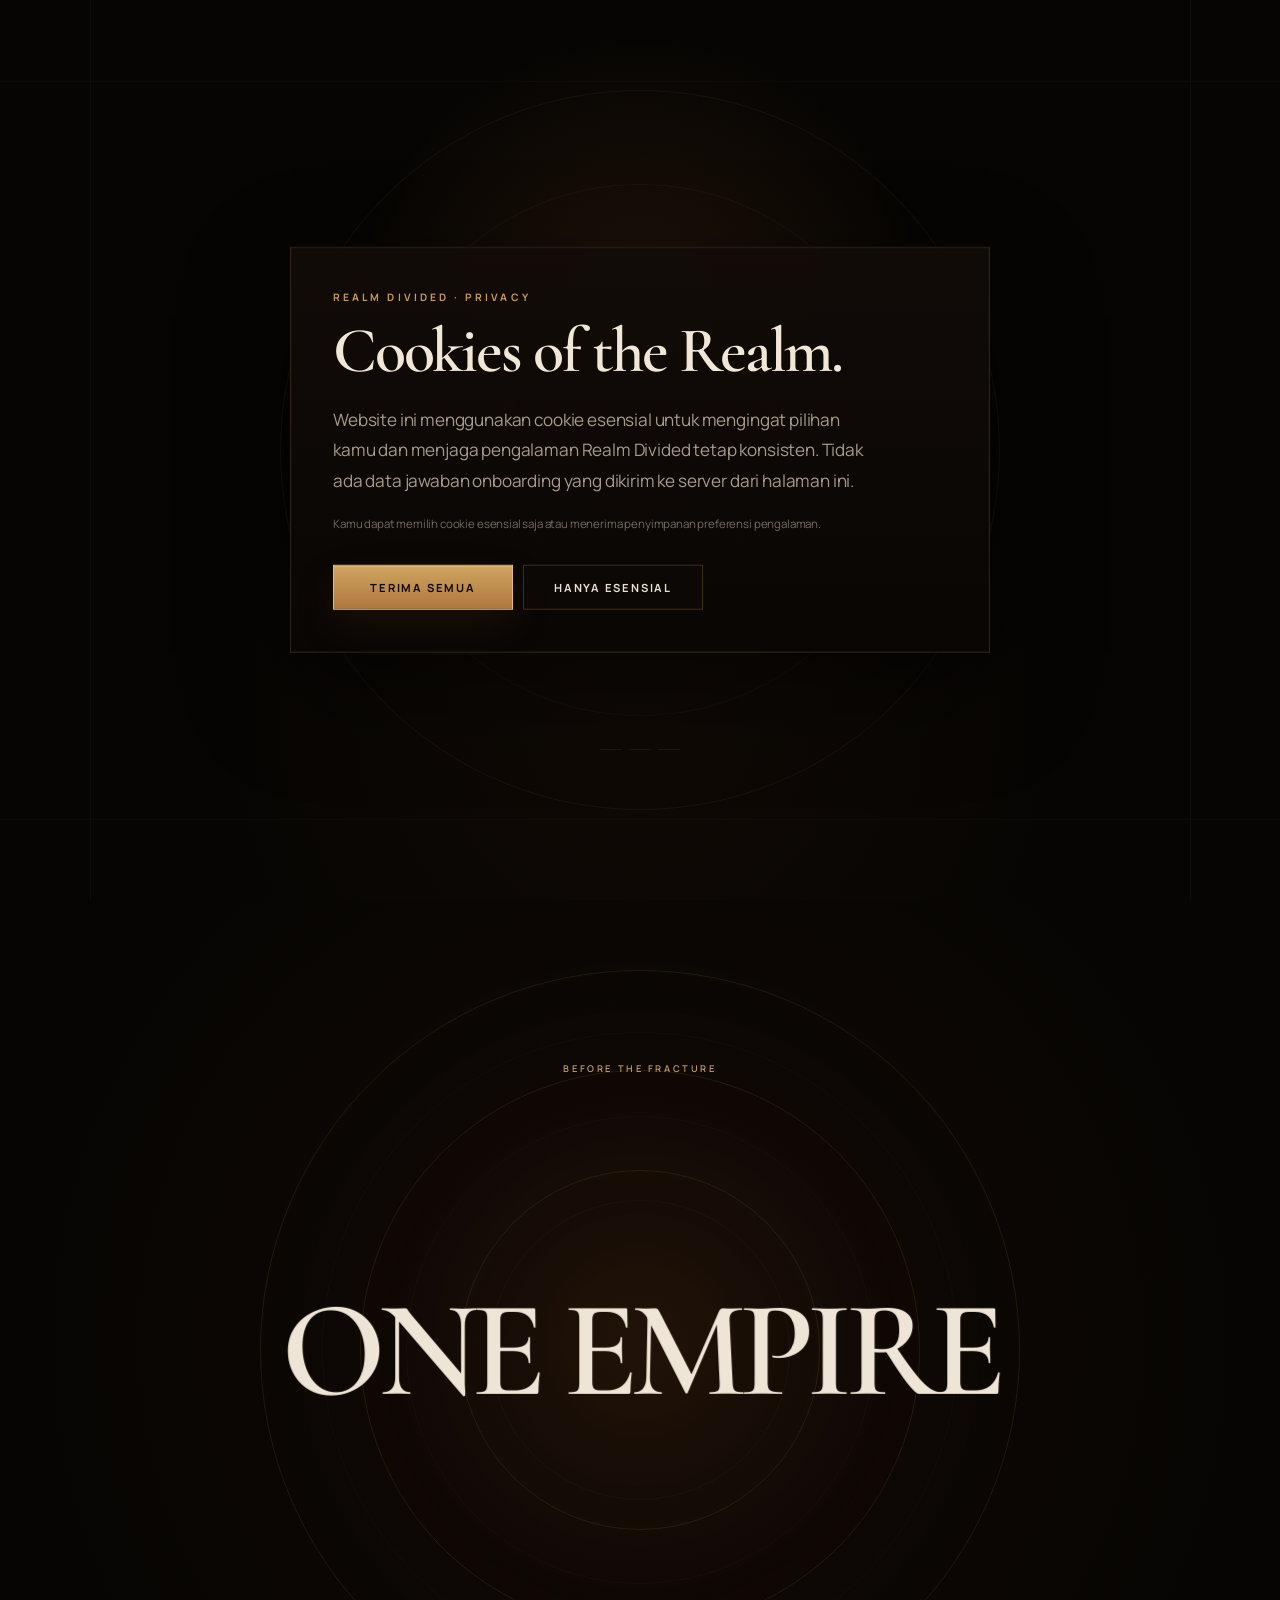
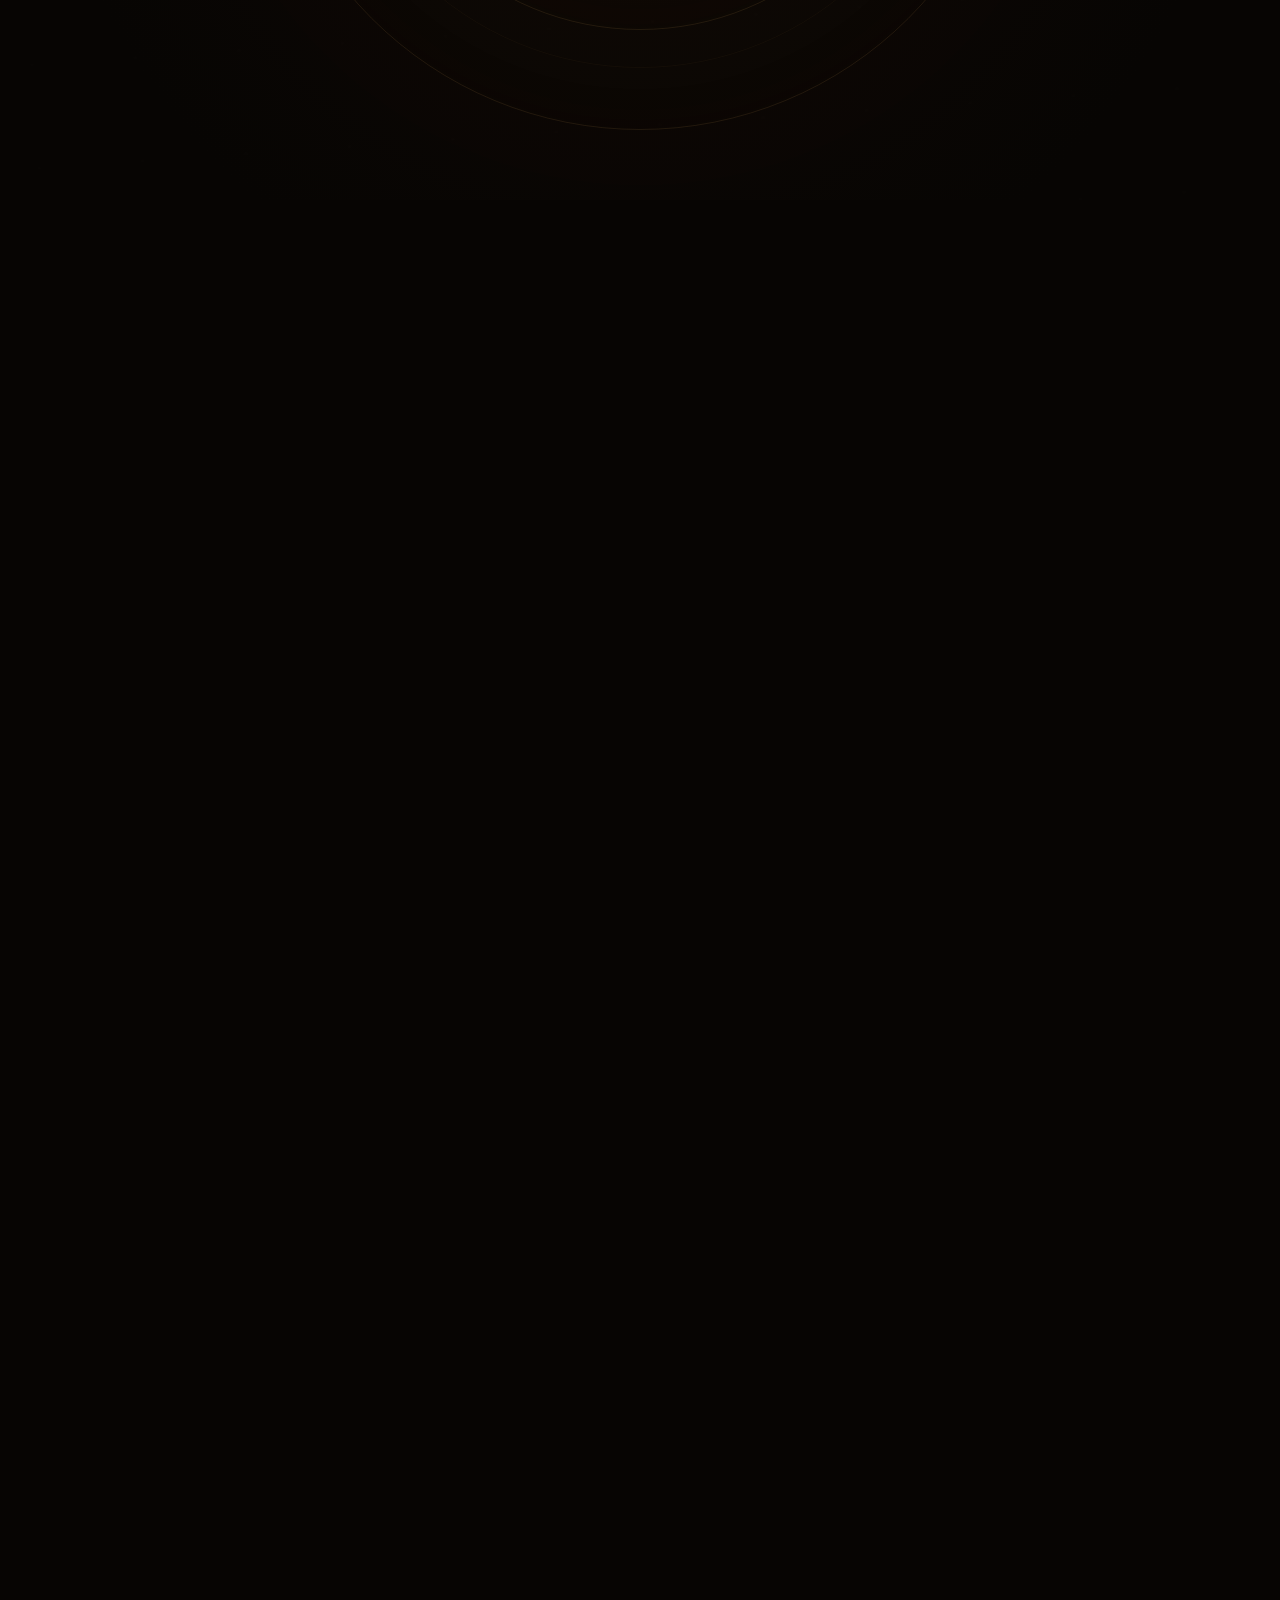
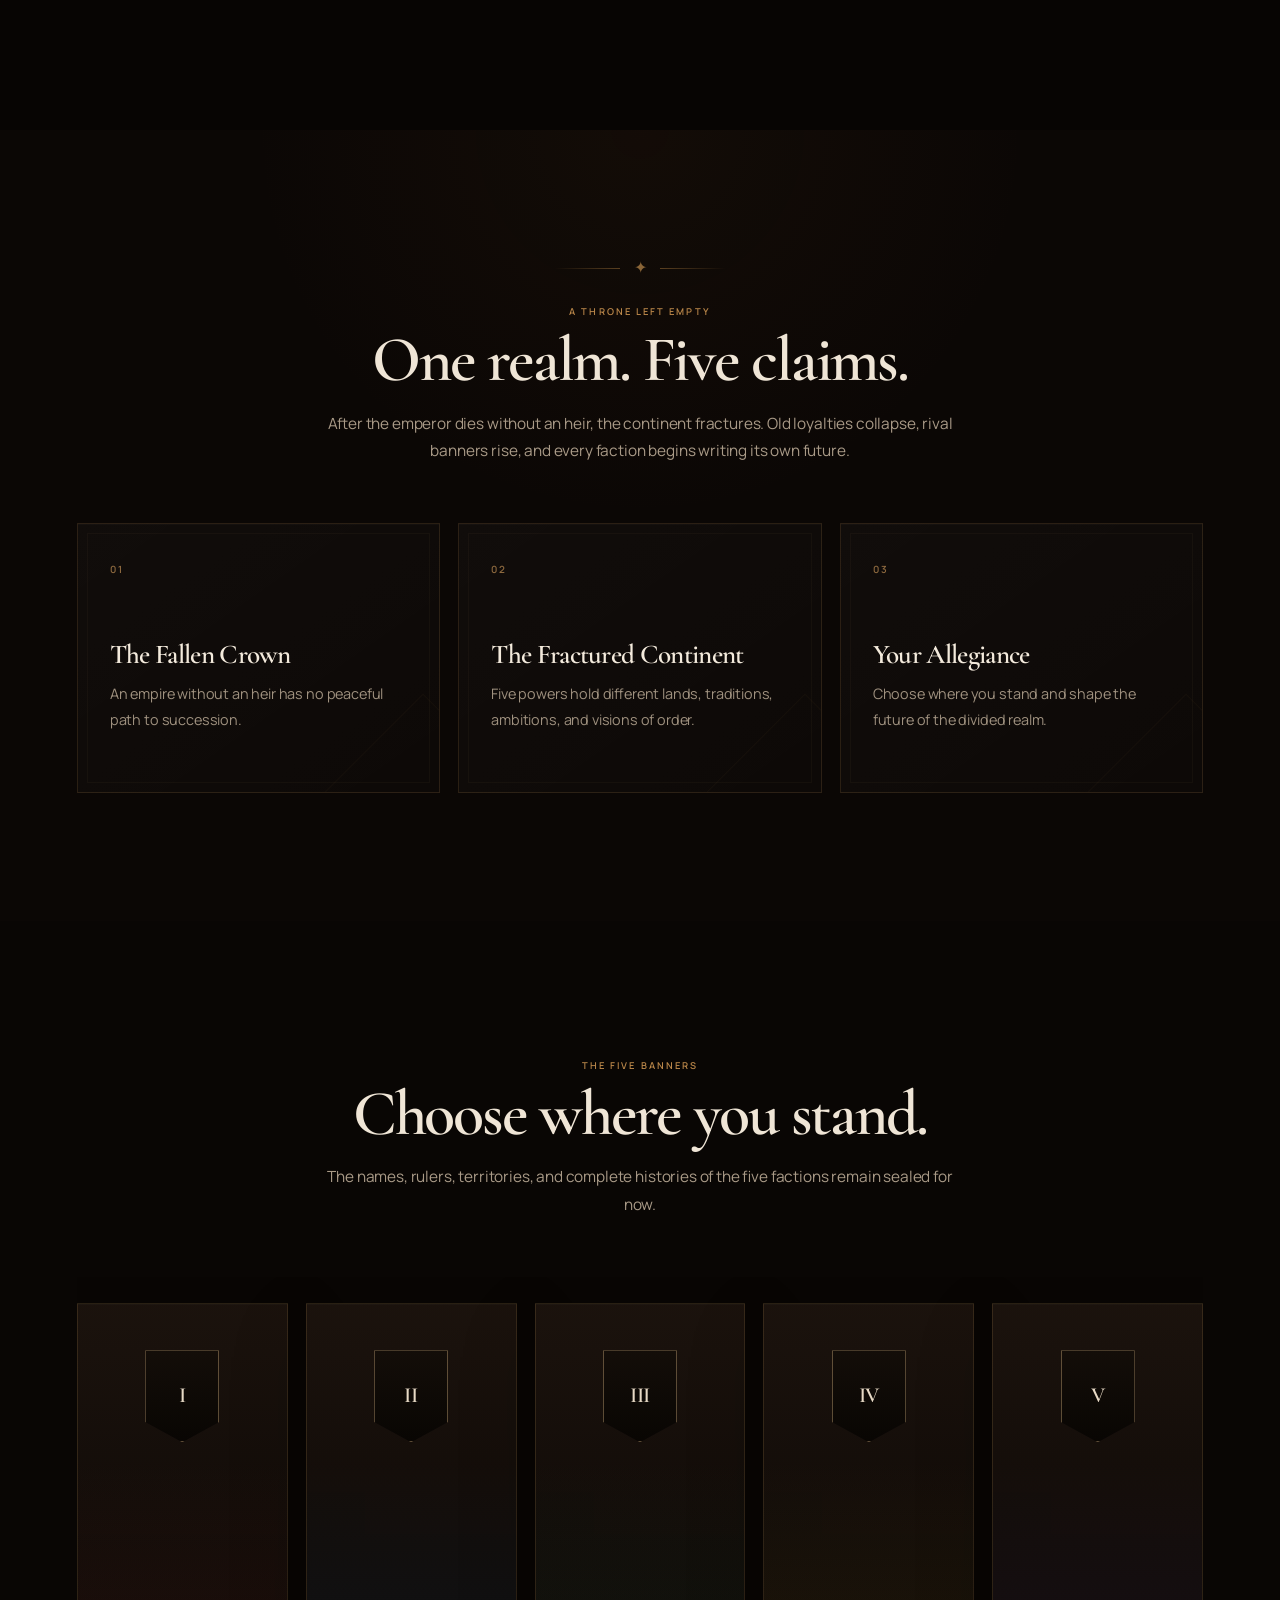
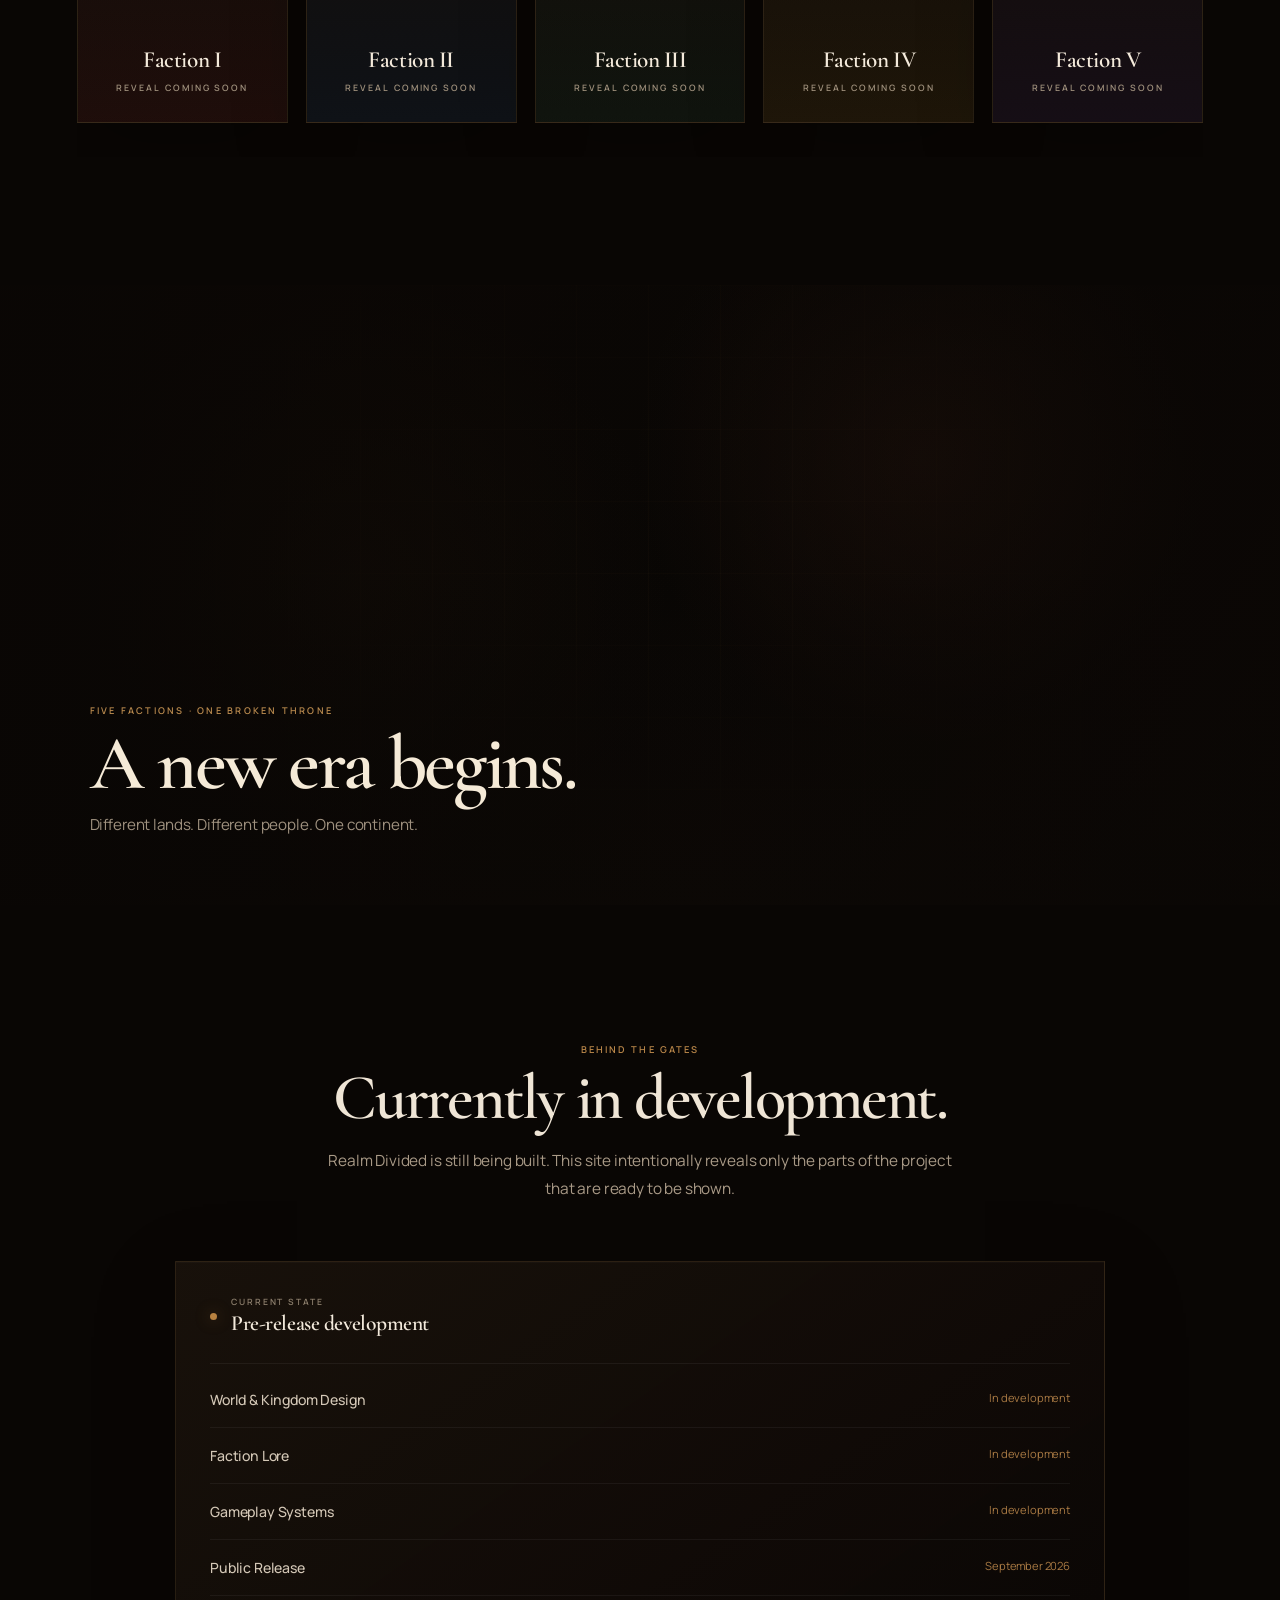
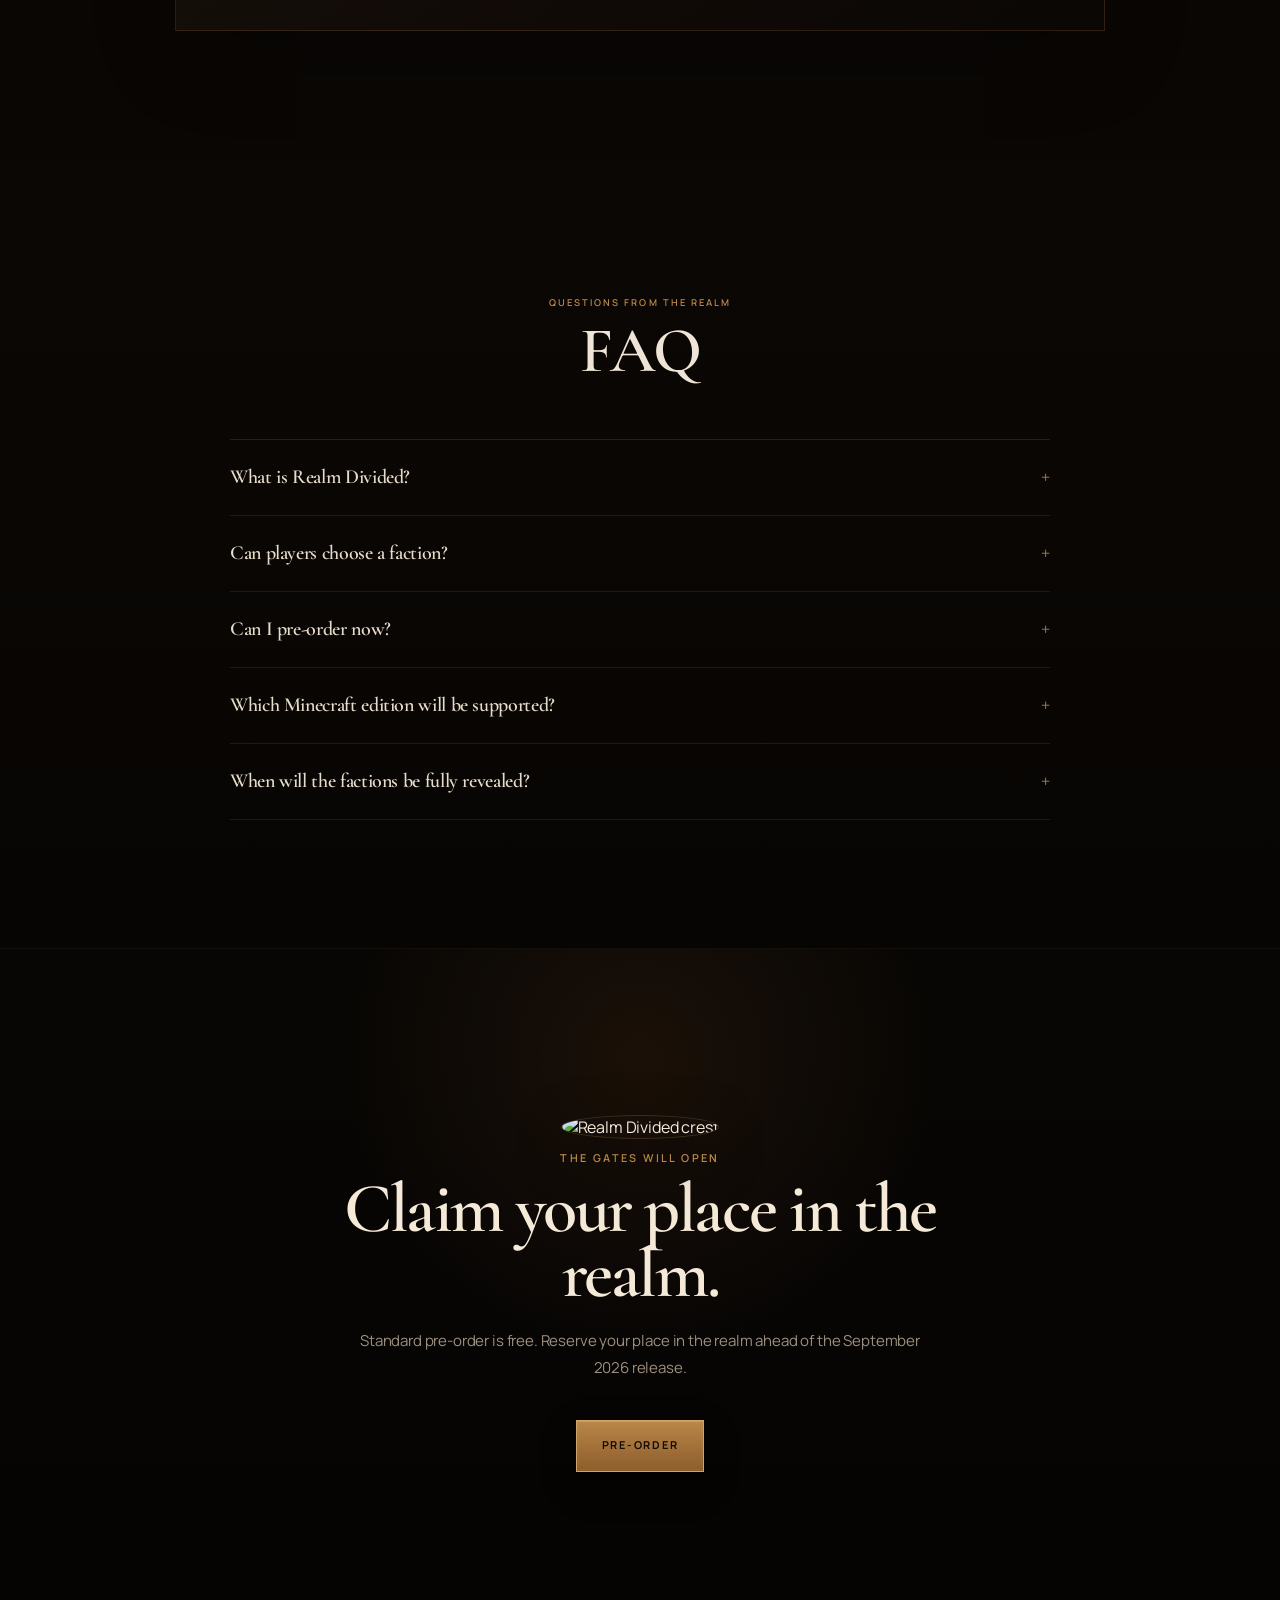
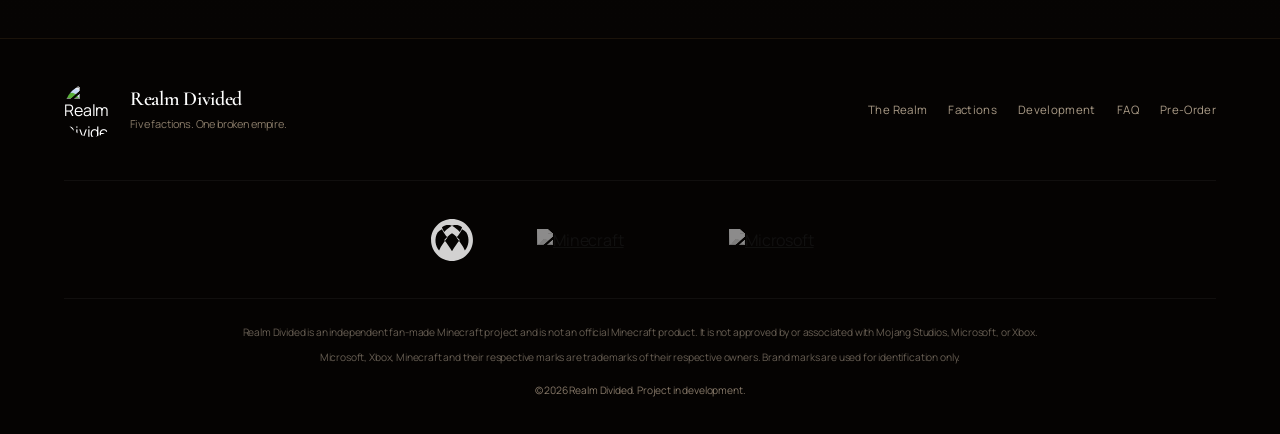
==== commit 1f4057c1: "Fix homepage hero structurally and cache-bust motion stack" ====
--- a/index.html
+++ b/index.html
@@ -10,10 +10,10 @@
   <link rel="preconnect" href="https://fonts.googleapis.com">
   <link rel="preconnect" href="https://fonts.gstatic.com" crossorigin>
   <link href="https://fonts.googleapis.com/css2?family=Cormorant+Garamond:wght@500;600;700&family=Manrope:wght@400;500;600;700&display=swap" rel="stylesheet">
-  <link rel="stylesheet" href="styles.css?v=rd6">
-  <link rel="stylesheet" href="quality-fix.css?v=rd6">
-  <link rel="stylesheet" href="motion.css?v=rd6">
-  <link rel="stylesheet" href="cinematic-v2.css?v=rd6">
+  <link rel="stylesheet" href="styles.css?v=rd15">
+  <link rel="stylesheet" href="quality-fix.css?v=rd15">
+  <link rel="stylesheet" href="motion.css?v=rd15">
+  <link rel="stylesheet" href="cinematic-v2.css?v=rd15">
   <style id="story-critical">
     .scroll-story{height:270svh;position:relative;background:#050302;color:#f3eadb;z-index:3}
     .story-sticky{height:100svh;position:sticky;top:0;overflow:hidden;display:grid;place-items:center;background:radial-gradient(circle at 50% 50%,#211208 0%,#0b0604 38%,#050302 74%)}
@@ -28,8 +28,9 @@
     .story-factions span{width:45px;height:58px;display:grid;place-items:center;border:1px solid rgba(221,180,111,.5);font:700 .8rem Georgia,serif;color:#e6d2b3}
     .story-scroll-label{display:none}
   </style>
-  <link rel="stylesheet" href="premium.css?v=rd6">
-  <link rel="stylesheet" href="onboarding.css?v=rd12">
+  <link rel="stylesheet" href="premium.css?v=rd15">
+  <link rel="stylesheet" href="home-clean.css?v=rd15">
+  <link rel="stylesheet" href="onboarding.css?v=rd15">
 </head>
 <body>
   <div class="grain" aria-hidden="true"></div>
@@ -38,7 +39,6 @@
       <img data-logo alt="Realm Divided crest">
       <span>Realm Divided</span>
     </a>
-    <button class="menu-toggle" aria-label="Open navigation" aria-expanded="false"><span></span><span></span></button>
     <nav class="nav" aria-label="Primary navigation">
       <a href="#realm">The Realm</a>
       <a href="#factions">Factions</a>
@@ -56,16 +56,9 @@
       <div class="hero-fallback" aria-hidden="true"></div>
       <div class="hero-vignette" aria-hidden="true"></div>
       <div class="hero-content">
-        <div class="eyebrow"><span class="status-dot"></span> Project in development</div>
         <img class="hero-crest" data-logo alt="Realm Divided crest">
         <p class="hero-kicker">Five factions · One broken empire</p>
         <h1 id="hero-title"><span>Realm</span><strong>Divided</strong></h1>
-        <p class="hero-copy">The emperor is dead. No heir remains. Five powers now fight to decide what rises from the ruins.</p>
-        <div class="hero-actions">
-          <a class="btn btn-primary" href="#realm">Enter the Realm</a>
-          <a class="btn btn-ghost" href="preorder.html">Pre-Order</a>
-        </div>
-        <p class="hero-note">COMING SOON · RELEASE DATE TO BE ANNOUNCED</p>
       </div>
       <a class="scroll-cue" href="#story"><span></span>Discover</a>
     </section>
@@ -126,7 +119,7 @@
       <div class="section-heading reveal"><p class="kicker">Behind the gates</p><h2>Currently in development.</h2><p>Realm Divided is still being built. This site intentionally reveals only the parts of the project that are ready to be shown.</p></div>
       <div class="dev-panel reveal">
         <div class="dev-state"><i></i><div><small>Current state</small><strong>Pre-release development</strong></div></div>
-        <div class="dev-list"><div><b>World & Kingdom Design</b><span>In development</span></div><div><b>Faction Lore</b><span>In development</span></div><div><b>Gameplay Systems</b><span>In development</span></div><div><b>Public Release</b><span>To be announced</span></div></div>
+        <div class="dev-list"><div><b>World & Kingdom Design</b><span>In development</span></div><div><b>Faction Lore</b><span>In development</span></div><div><b>Gameplay Systems</b><span>In development</span></div><div><b>Public Release</b><span>September 2026</span></div></div>
       </div>
     </section>
 
@@ -135,7 +128,7 @@
       <div class="faq-list reveal">
         <details><summary>What is Realm Divided?<span>+</span></summary><p>A medieval Minecraft project set on a large continent split into five rival factions after its emperor dies without an heir.</p></details>
         <details><summary>Can players choose a faction?<span>+</span></summary><p>Yes. The core concept is built around allowing players to align themselves with any of the five factions.</p></details>
-        <details><summary>Can I pre-order now?<span>+</span></summary><p>The pre-order page is now available as a project gate, but checkout and payment are not open yet. Pricing and edition details will be announced later.</p></details>
+        <details><summary>Can I pre-order now?<span>+</span></summary><p>Yes. The Standard pre-order is $0 / Free, with release planned for September 2026.</p></details>
         <details><summary>Which Minecraft edition will be supported?<span>+</span></summary><p>Final platform and version support will be announced closer to release.</p></details>
         <details><summary>When will the factions be fully revealed?<span>+</span></summary><p>Faction names, leaders, territories, and detailed lore will be revealed gradually during development.</p></details>
       </div>
@@ -146,7 +139,7 @@
         <img data-logo alt="Realm Divided crest">
         <p class="kicker">The gates will open</p>
         <h2>Claim your place in the realm.</h2>
-        <p>Pre-order information, pricing, editions, and launch details will be revealed when they are ready.</p>
+        <p>Standard pre-order is free. Reserve your place in the realm ahead of the September 2026 release.</p>
         <a class="btn btn-primary" href="preorder.html">Pre-Order</a>
       </div>
     </section>
@@ -165,12 +158,12 @@
     <div class="legal"><p>Realm Divided is an independent fan-made Minecraft project and is not an official Minecraft product. It is not approved by or associated with Mojang Studios, Microsoft, or Xbox.</p><p>Microsoft, Xbox, Minecraft and their respective marks are trademarks of their respective owners. Brand marks are used for identification only.</p><span>© <span id="year"></span> Realm Divided. Project in development.</span></div>
   </footer>
 
-  <script src="script.js?v=rd6"></script>
-  <script src="quality-fix.js?v=rd6"></script>
+  <script src="script.js?v=rd15"></script>
+  <script src="quality-fix.js?v=rd15"></script>
   <script src="https://cdn.jsdelivr.net/npm/lenis@1.3.26/dist/lenis.min.js"></script>
   <script src="https://cdn.jsdelivr.net/npm/gsap@3.13.0/dist/gsap.min.js"></script>
   <script src="https://cdn.jsdelivr.net/npm/gsap@3.13.0/dist/ScrollTrigger.min.js"></script>
-  <script src="motion.js?v=rd6"></script>
-  <script src="onboarding.js?v=rd12"></script>
+  <script src="motion.js?v=rd15"></script>
+  <script src="onboarding.js?v=rd15"></script>
 </body>
 </html>
--- a/home-clean.css
+++ b/home-clean.css
@@ -0,0 +1,10 @@
+/* Realm Divided — clean hero refinements */
+.site-header .menu-toggle{display:none!important}
+@media(max-width:820px){.site-header .nav{display:none!important}}
+.hero .eyebrow,.hero .hero-copy,.hero .hero-actions,.hero .hero-note{display:none!important}
+.hero-content{gap:0}
+.hero-content .hero-crest{margin-bottom:22px}
+.hero-content .hero-kicker{margin-bottom:10px}
+.hero-content h1{margin-bottom:0}
+.hero .scroll-cue{bottom:max(24px,calc(env(safe-area-inset-bottom) + 18px))}
+@media(max-width:640px){.hero-content{padding-bottom:86px}.hero-content .hero-crest{margin-bottom:18px}.hero-content .hero-kicker{margin-bottom:8px}}
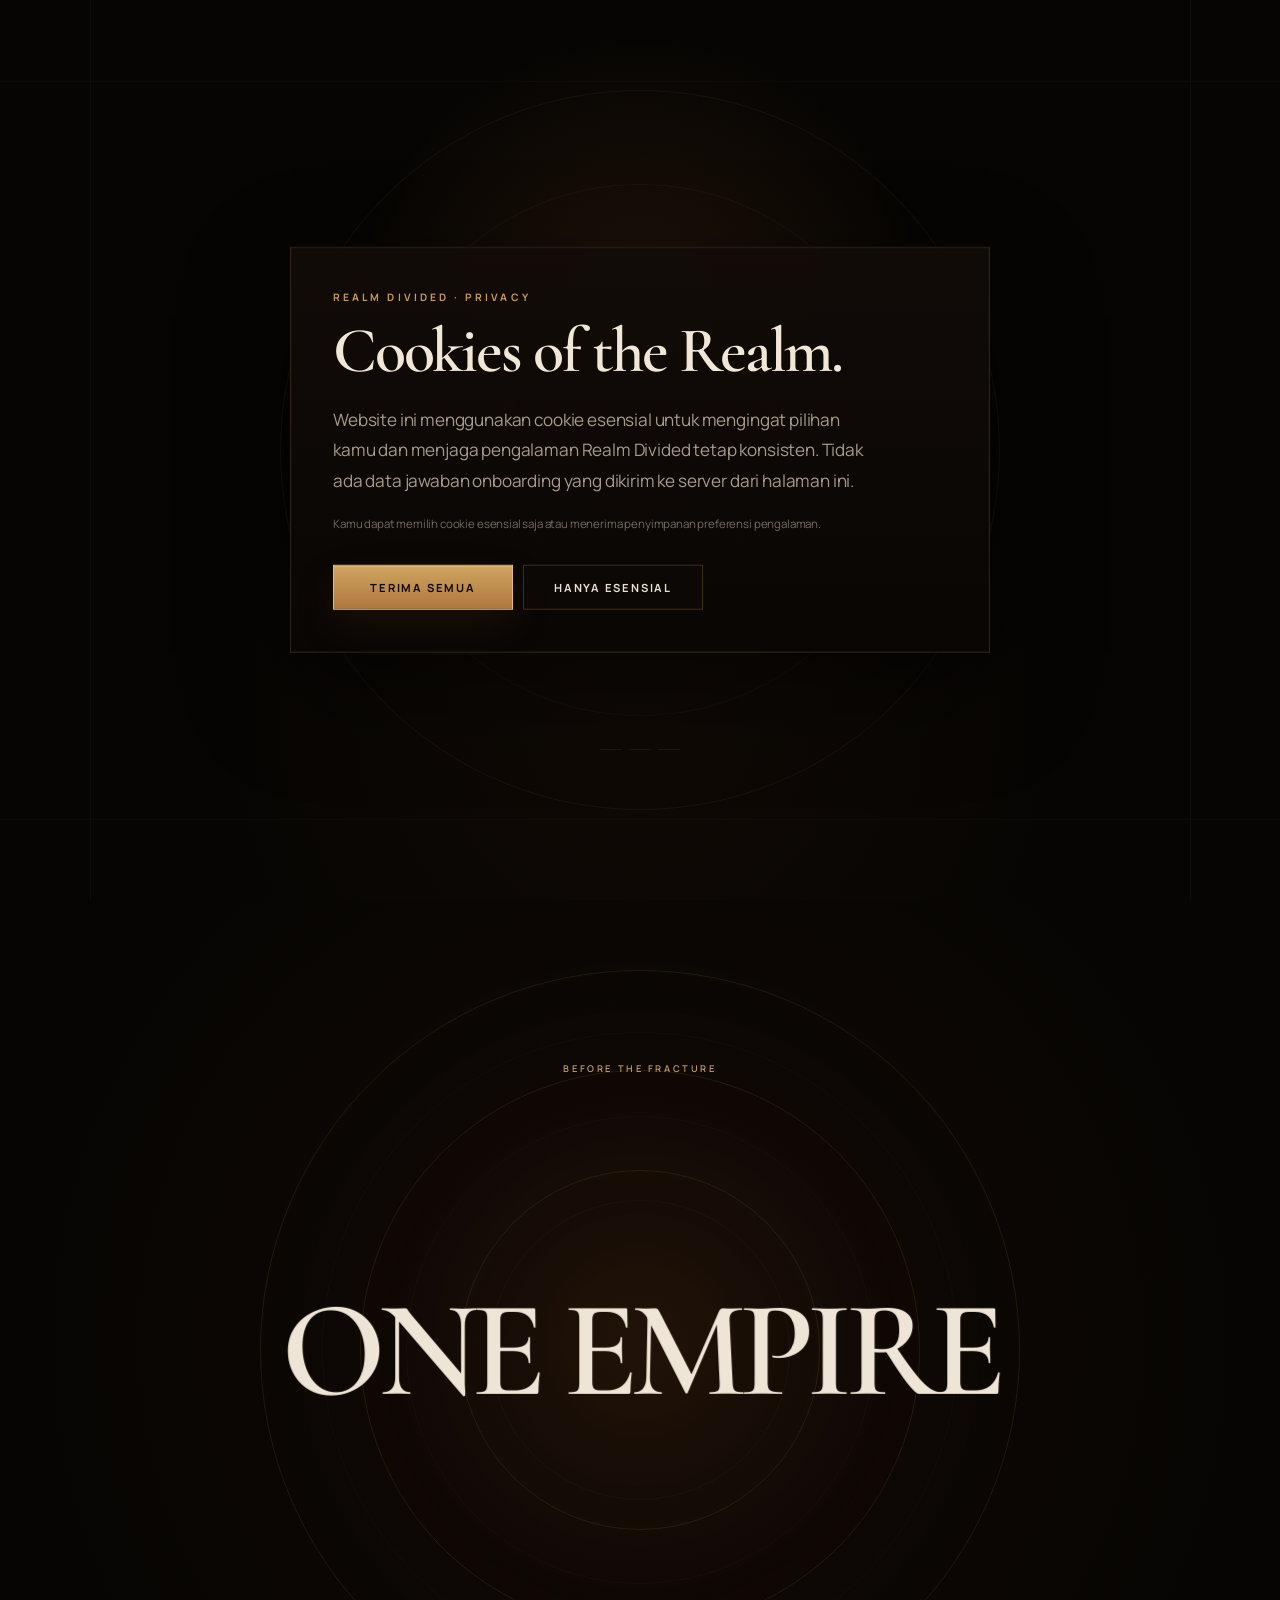
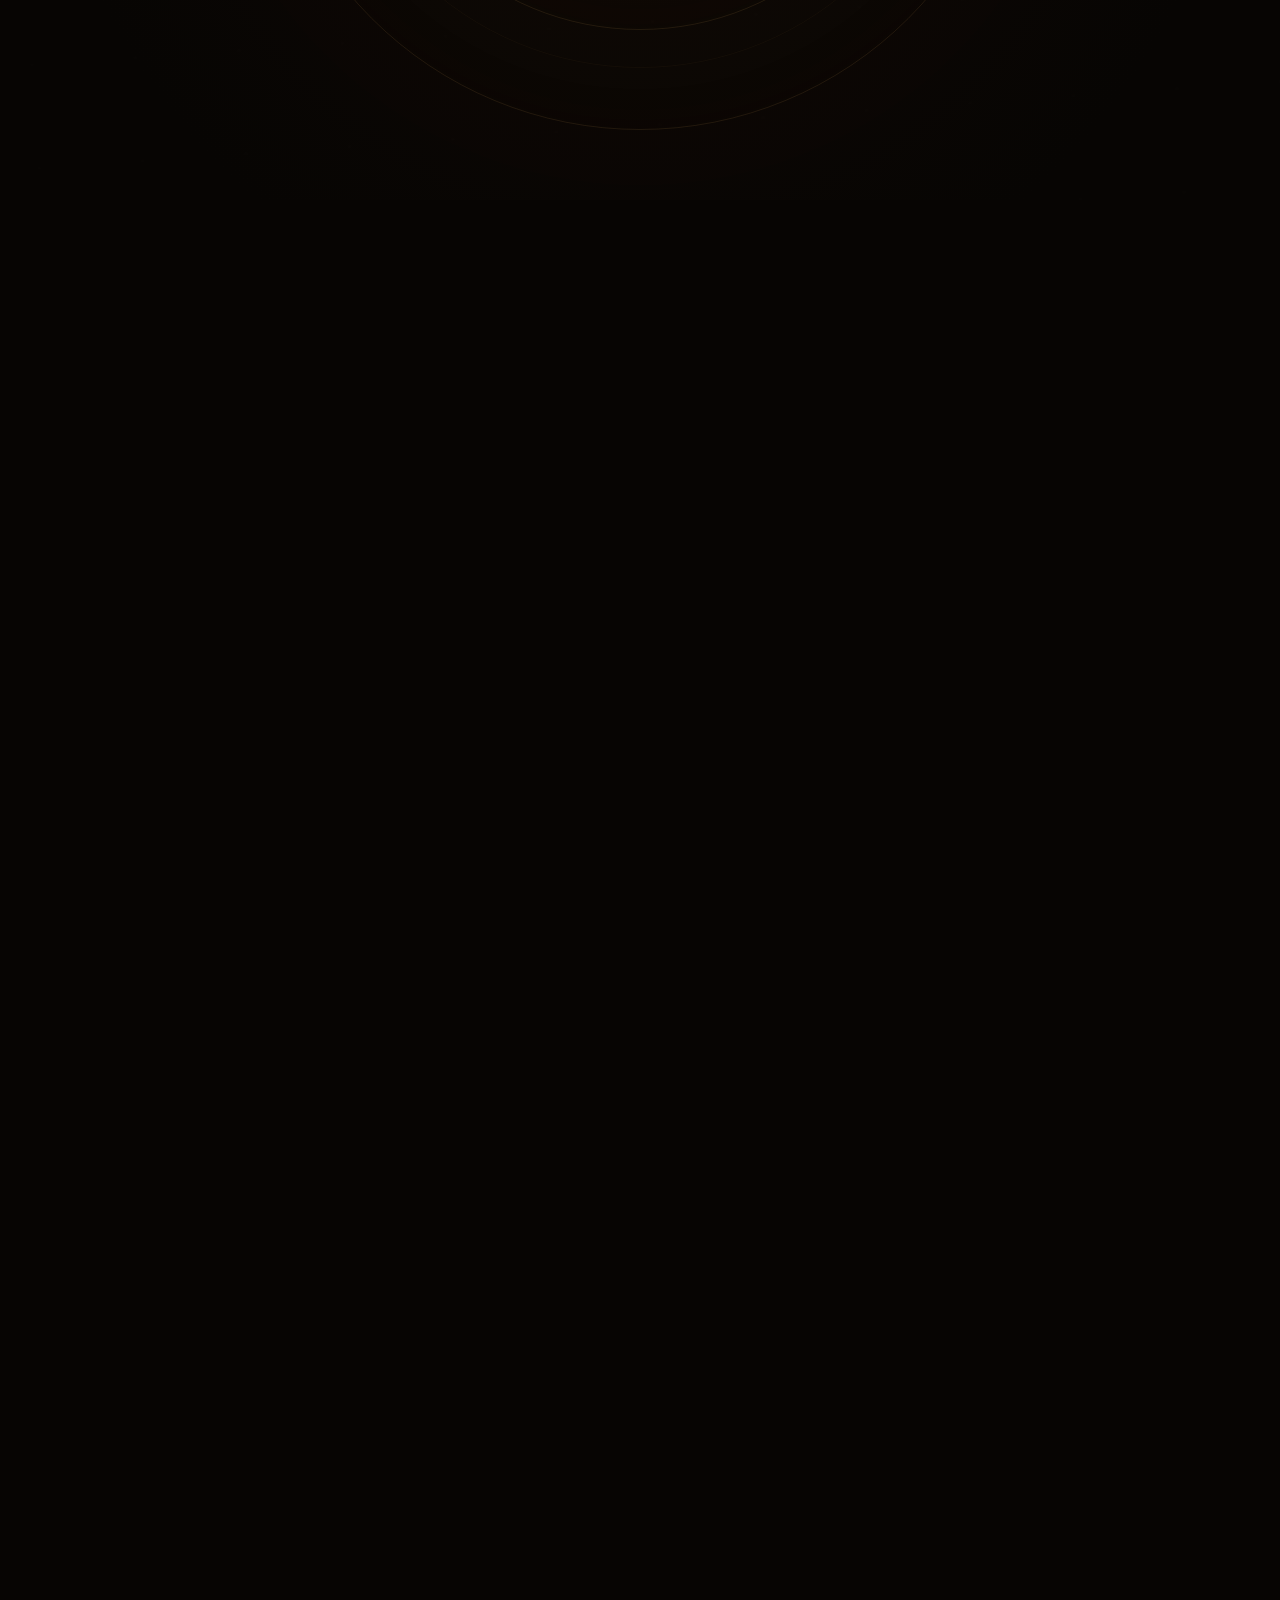
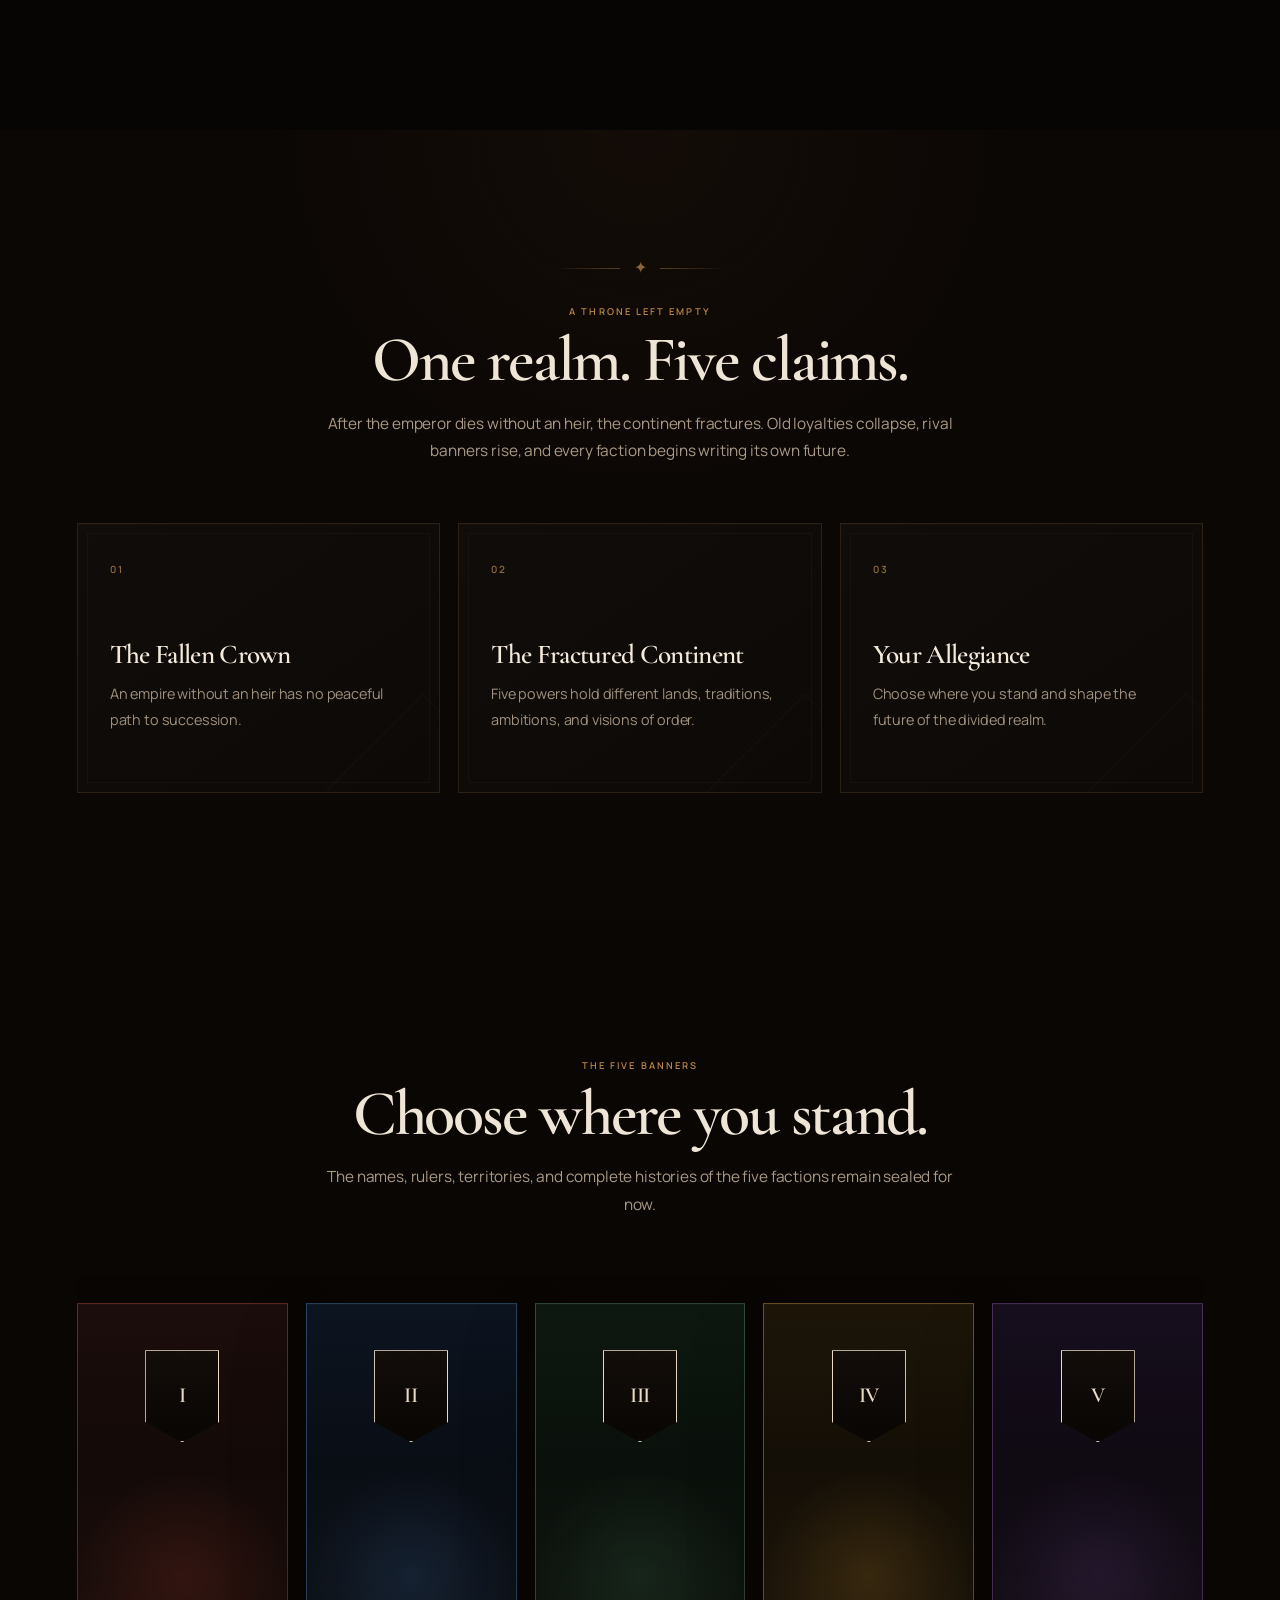
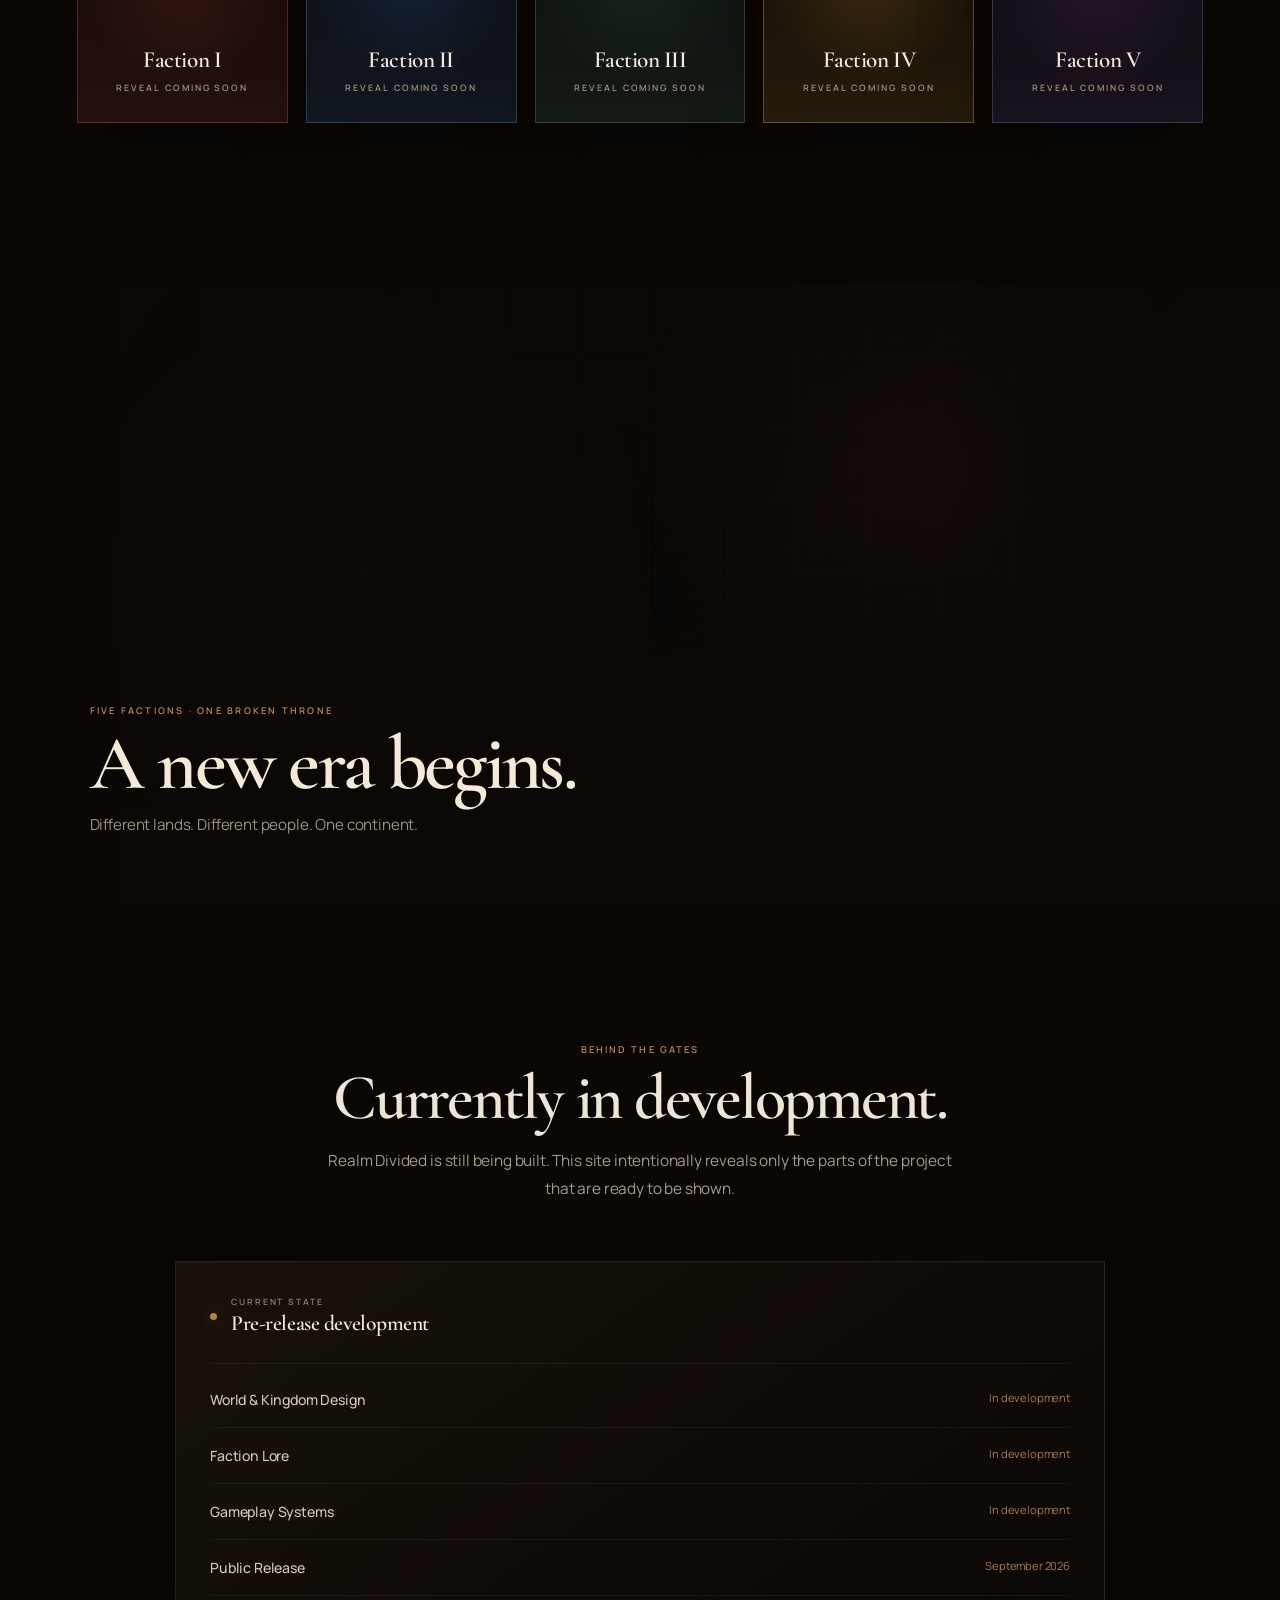
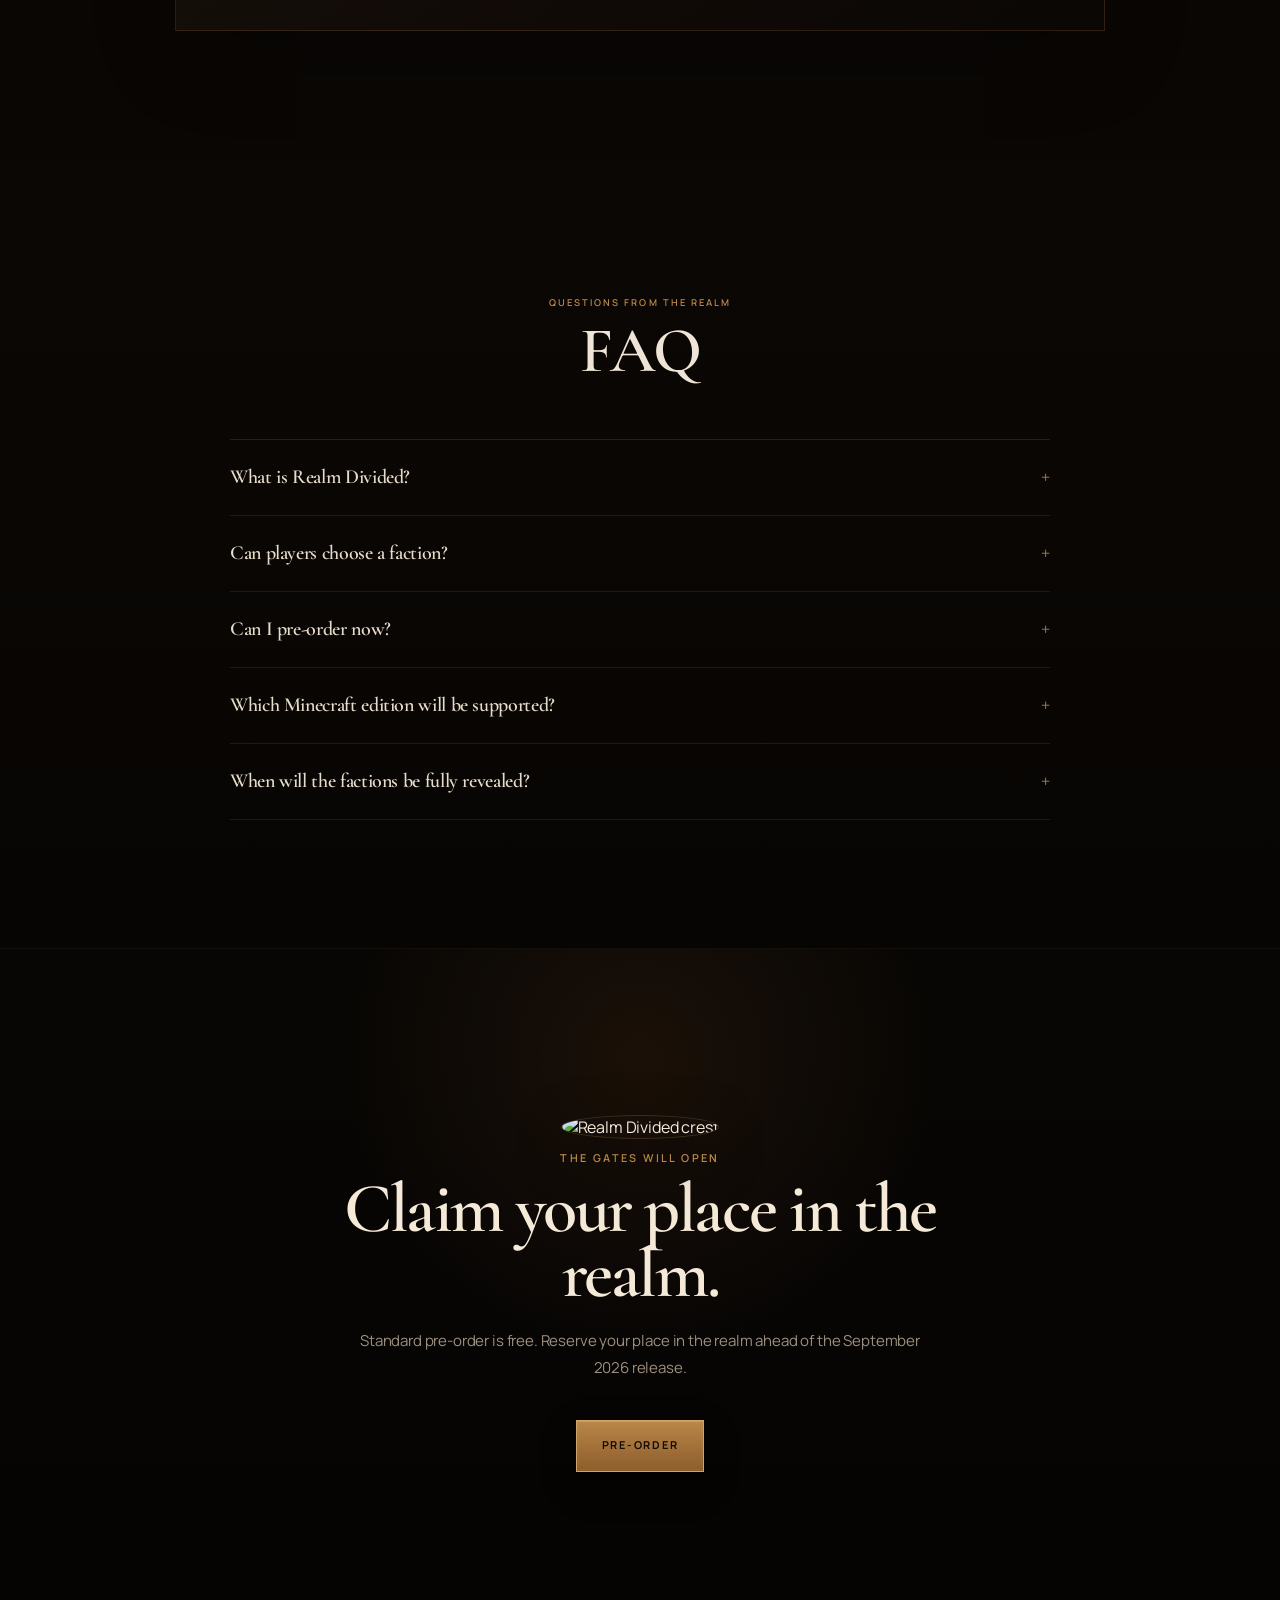
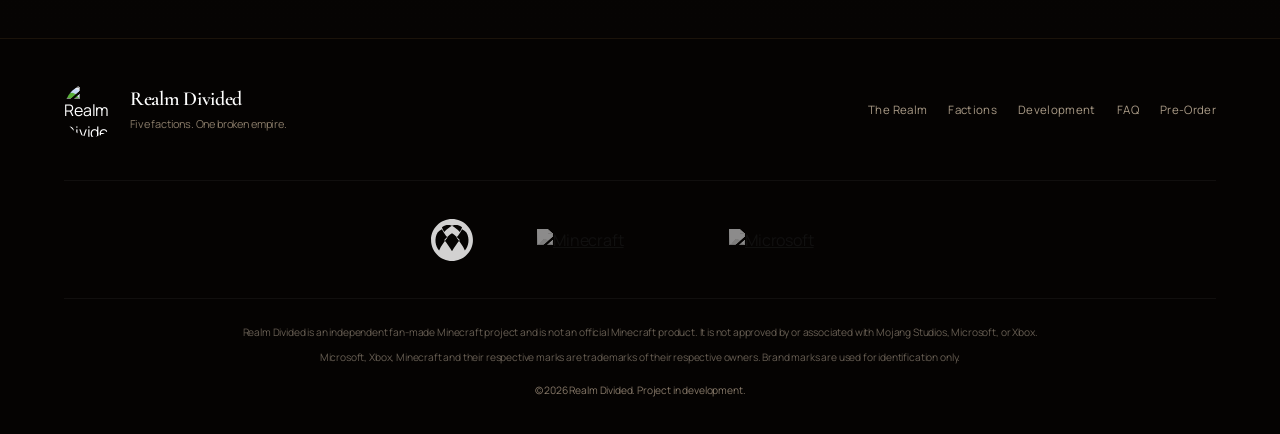
==== commit 3f811917: "Remove hero crest, fix Five Claims alignment, and bust faction styles" ====
--- a/index.html
+++ b/index.html
@@ -10,10 +10,10 @@
   <link rel="preconnect" href="https://fonts.googleapis.com">
   <link rel="preconnect" href="https://fonts.gstatic.com" crossorigin>
   <link href="https://fonts.googleapis.com/css2?family=Cormorant+Garamond:wght@500;600;700&family=Manrope:wght@400;500;600;700&display=swap" rel="stylesheet">
-  <link rel="stylesheet" href="styles.css?v=rd15">
-  <link rel="stylesheet" href="quality-fix.css?v=rd15">
-  <link rel="stylesheet" href="motion.css?v=rd15">
-  <link rel="stylesheet" href="cinematic-v2.css?v=rd15">
+  <link rel="stylesheet" href="styles.css?v=rd16">
+  <link rel="stylesheet" href="quality-fix.css?v=rd16">
+  <link rel="stylesheet" href="motion.css?v=rd16">
+  <link rel="stylesheet" href="cinematic-v2.css?v=rd16">
   <style id="story-critical">
     .scroll-story{height:270svh;position:relative;background:#050302;color:#f3eadb;z-index:3}
     .story-sticky{height:100svh;position:sticky;top:0;overflow:hidden;display:grid;place-items:center;background:radial-gradient(circle at 50% 50%,#211208 0%,#0b0604 38%,#050302 74%)}
@@ -24,13 +24,13 @@
     .story-word-three{font-size:clamp(2.5rem,10vw,4.6rem);color:#9f3e30;opacity:0}
     .story-kicker{position:absolute;top:18%;margin:0;color:#c9954e;text-transform:uppercase;letter-spacing:.24em;font-size:.62rem}
     .story-caption{position:absolute;bottom:16%;width:min(88vw,520px);margin:0;color:#b8a994;line-height:1.65;font-size:.88rem;opacity:0}
-    .story-factions{position:absolute;left:50%;top:66%;translate:-50% 0;display:flex;gap:10px;justify-content:center;width:92vw;opacity:0}
+    .story-factions{position:absolute;left:50%;top:66%;display:flex;gap:10px;justify-content:center;width:92vw;opacity:0;transform:translateX(-50%)}
     .story-factions span{width:45px;height:58px;display:grid;place-items:center;border:1px solid rgba(221,180,111,.5);font:700 .8rem Georgia,serif;color:#e6d2b3}
     .story-scroll-label{display:none}
   </style>
-  <link rel="stylesheet" href="premium.css?v=rd15">
-  <link rel="stylesheet" href="home-clean.css?v=rd15">
-  <link rel="stylesheet" href="onboarding.css?v=rd15">
+  <link rel="stylesheet" href="premium.css?v=rd16">
+  <link rel="stylesheet" href="home-clean.css?v=rd16">
+  <link rel="stylesheet" href="onboarding.css?v=rd16">
 </head>
 <body>
   <div class="grain" aria-hidden="true"></div>
@@ -56,7 +56,6 @@
       <div class="hero-fallback" aria-hidden="true"></div>
       <div class="hero-vignette" aria-hidden="true"></div>
       <div class="hero-content">
-        <img class="hero-crest" data-logo alt="Realm Divided crest">
         <p class="hero-kicker">Five factions · One broken empire</p>
         <h1 id="hero-title"><span>Realm</span><strong>Divided</strong></h1>
       </div>
@@ -158,12 +157,12 @@
     <div class="legal"><p>Realm Divided is an independent fan-made Minecraft project and is not an official Minecraft product. It is not approved by or associated with Mojang Studios, Microsoft, or Xbox.</p><p>Microsoft, Xbox, Minecraft and their respective marks are trademarks of their respective owners. Brand marks are used for identification only.</p><span>© <span id="year"></span> Realm Divided. Project in development.</span></div>
   </footer>
 
-  <script src="script.js?v=rd15"></script>
-  <script src="quality-fix.js?v=rd15"></script>
+  <script src="script.js?v=rd16"></script>
+  <script src="quality-fix.js?v=rd16"></script>
   <script src="https://cdn.jsdelivr.net/npm/lenis@1.3.26/dist/lenis.min.js"></script>
   <script src="https://cdn.jsdelivr.net/npm/gsap@3.13.0/dist/gsap.min.js"></script>
   <script src="https://cdn.jsdelivr.net/npm/gsap@3.13.0/dist/ScrollTrigger.min.js"></script>
-  <script src="motion.js?v=rd15"></script>
-  <script src="onboarding.js?v=rd15"></script>
+  <script src="motion.js?v=rd16"></script>
+  <script src="onboarding.js?v=rd16"></script>
 </body>
 </html>
--- a/home-clean.css
+++ b/home-clean.css
@@ -1,10 +1,50 @@
-/* Realm Divided — clean hero refinements */
+/* Realm Divided — clean hero + heraldic faction refinements */
 .site-header .menu-toggle{display:none!important}
 @media(max-width:820px){.site-header .nav{display:none!important}}
+
+/* Clean hero: no crest above the title */
+.hero .hero-crest{display:none!important}
 .hero .eyebrow,.hero .hero-copy,.hero .hero-actions,.hero .hero-note{display:none!important}
 .hero-content{gap:0}
-.hero-content .hero-crest{margin-bottom:22px}
 .hero-content .hero-kicker{margin-bottom:10px}
 .hero-content h1{margin-bottom:0}
 .hero .scroll-cue{bottom:max(24px,calc(env(safe-area-inset-bottom) + 18px))}
-@media(max-width:640px){.hero-content{padding-bottom:86px}.hero-content .hero-crest{margin-bottom:18px}.hero-content .hero-kicker{margin-bottom:8px}}
+
+/* Five Claims: remove the duplicate horizontal translation from critical CSS. */
+.story-factions{
+  translate:none!important;
+  left:50%!important;
+  transform:translateX(-50%);
+  width:min(90vw,390px)!important;
+  justify-content:space-between!important;
+  gap:8px!important;
+}
+.story-factions span{
+  flex:0 0 50px;
+  width:50px!important;
+  height:64px!important;
+  color:#f3e9da!important;
+  box-shadow:0 16px 42px rgba(0,0,0,.28),inset 0 1px rgba(255,255,255,.035)!important;
+}
+.story-factions span:nth-child(1){border-color:rgba(178,72,61,.72)!important;background:linear-gradient(180deg,rgba(110,34,29,.72),rgba(24,9,8,.92))!important}
+.story-factions span:nth-child(2){border-color:rgba(74,122,174,.76)!important;background:linear-gradient(180deg,rgba(33,67,110,.75),rgba(8,15,27,.92))!important}
+.story-factions span:nth-child(3){border-color:rgba(79,132,91,.76)!important;background:linear-gradient(180deg,rgba(31,80,47,.74),rgba(8,22,13,.92))!important}
+.story-factions span:nth-child(4){border-color:rgba(187,143,55,.8)!important;background:linear-gradient(180deg,rgba(118,82,21,.76),rgba(27,18,6,.92))!important}
+.story-factions span:nth-child(5){border-color:rgba(124,82,154,.8)!important;background:linear-gradient(180deg,rgba(72,43,99,.76),rgba(18,10,26,.92))!important}
+
+/* Main faction cards: distinct, restrained heraldic identities. */
+.faction-card{isolation:isolate}
+.faction-card.red{color:#b34c40!important;border-color:rgba(179,76,64,.48)!important;background:radial-gradient(circle at 50% 65%,rgba(139,47,38,.22),transparent 36%),linear-gradient(180deg,#1b0d0b,#090604 88%)!important}
+.faction-card.blue{color:#4779ac!important;border-color:rgba(71,121,172,.48)!important;background:radial-gradient(circle at 50% 65%,rgba(45,82,126,.24),transparent 36%),linear-gradient(180deg,#0c1420,#070506 88%)!important}
+.faction-card.green{color:#568565!important;border-color:rgba(86,133,101,.48)!important;background:radial-gradient(circle at 50% 65%,rgba(48,93,61,.23),transparent 36%),linear-gradient(180deg,#0d1810,#070605 88%)!important}
+.faction-card.gold{color:#b78a39!important;border-color:rgba(183,138,57,.52)!important;background:radial-gradient(circle at 50% 65%,rgba(146,103,32,.24),transparent 36%),linear-gradient(180deg,#1c1508,#090604 88%)!important}
+.faction-card.purple{color:#775497!important;border-color:rgba(119,84,151,.5)!important;background:radial-gradient(circle at 50% 65%,rgba(83,53,111,.24),transparent 36%),linear-gradient(180deg,#160e1d,#080506 88%)!important}
+.faction-card .sigil{border-color:currentColor!important;box-shadow:0 18px 48px rgba(0,0,0,.3),inset 0 0 22px rgba(255,255,255,.015)!important}
+.faction-card.is-active{box-shadow:0 34px 90px rgba(0,0,0,.46),0 0 0 1px currentColor,inset 0 0 0 1px rgba(255,255,255,.025)!important}
+
+@media(max-width:640px){
+  .hero-content{padding-bottom:86px}
+  .hero-content .hero-kicker{margin-bottom:8px}
+  .story-factions{width:min(88vw,350px)!important;gap:6px!important}
+  .story-factions span{flex-basis:46px;width:46px!important;height:59px!important}
+}
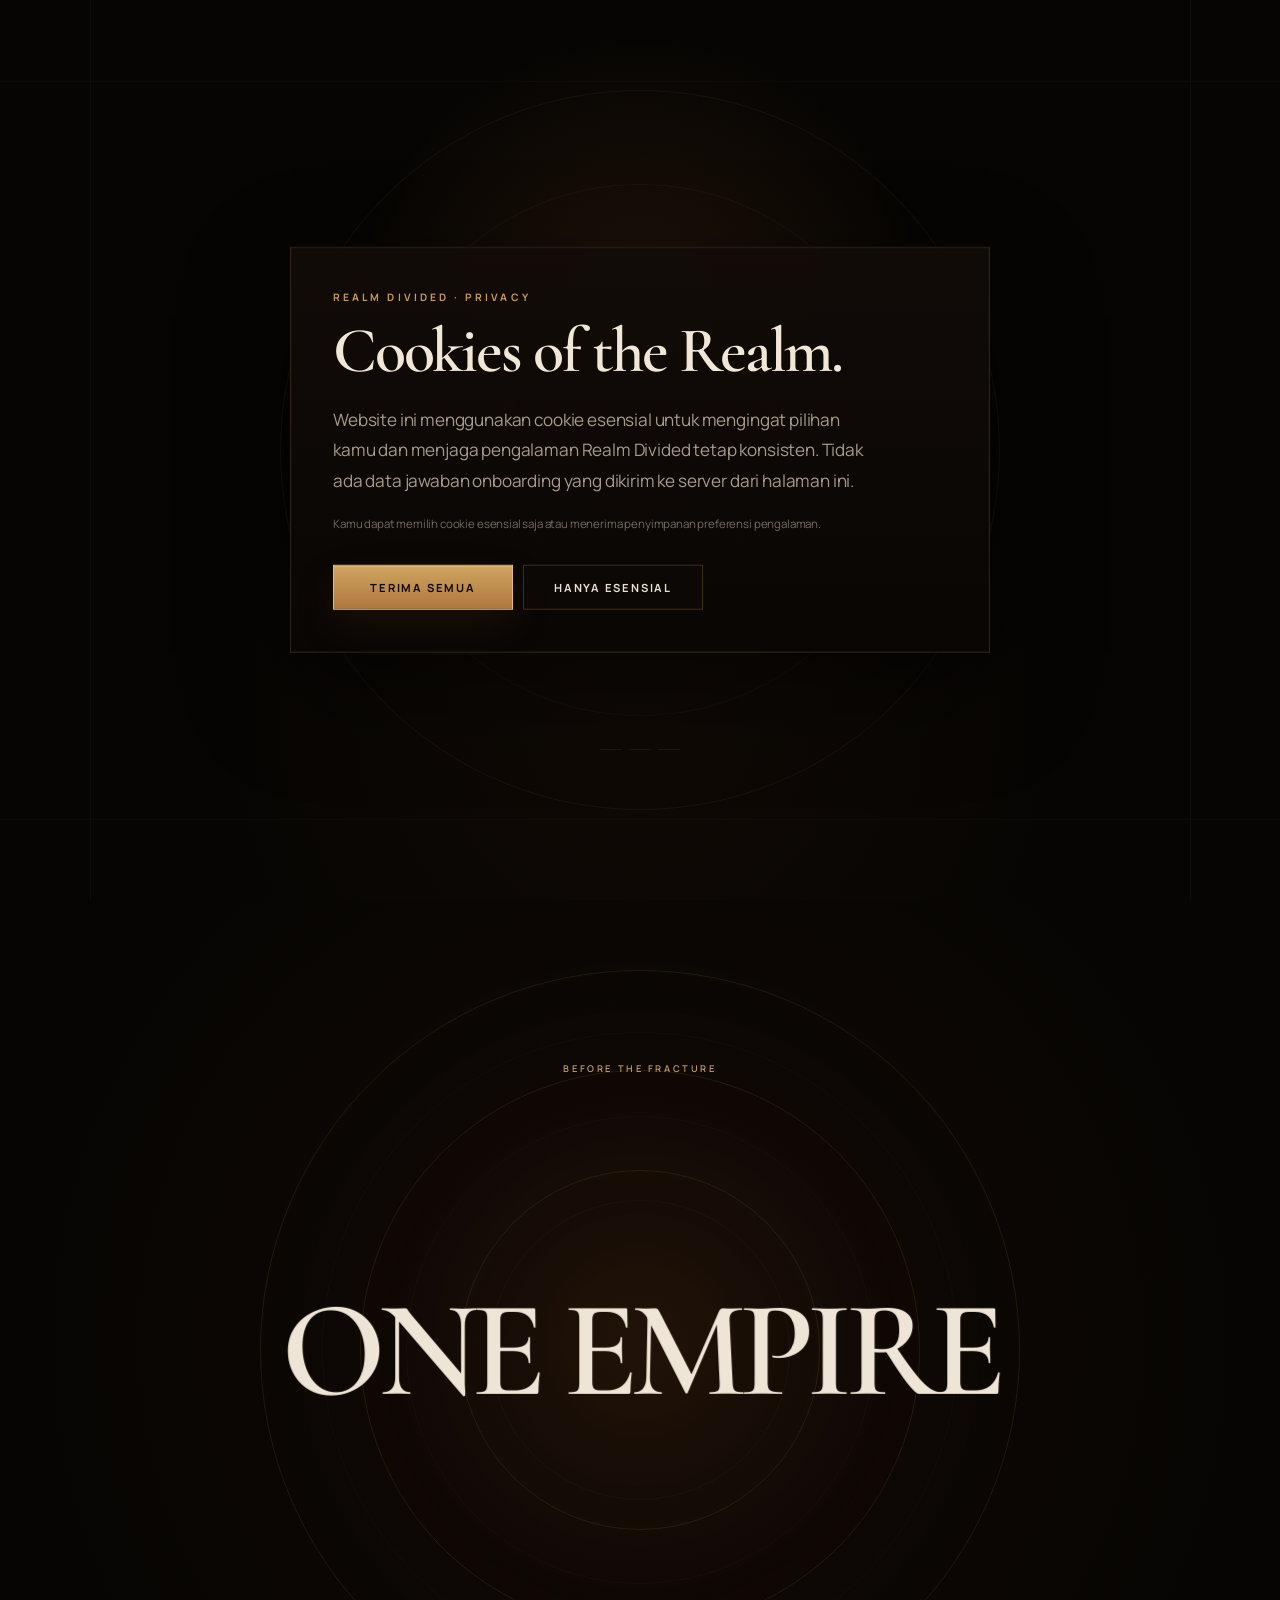
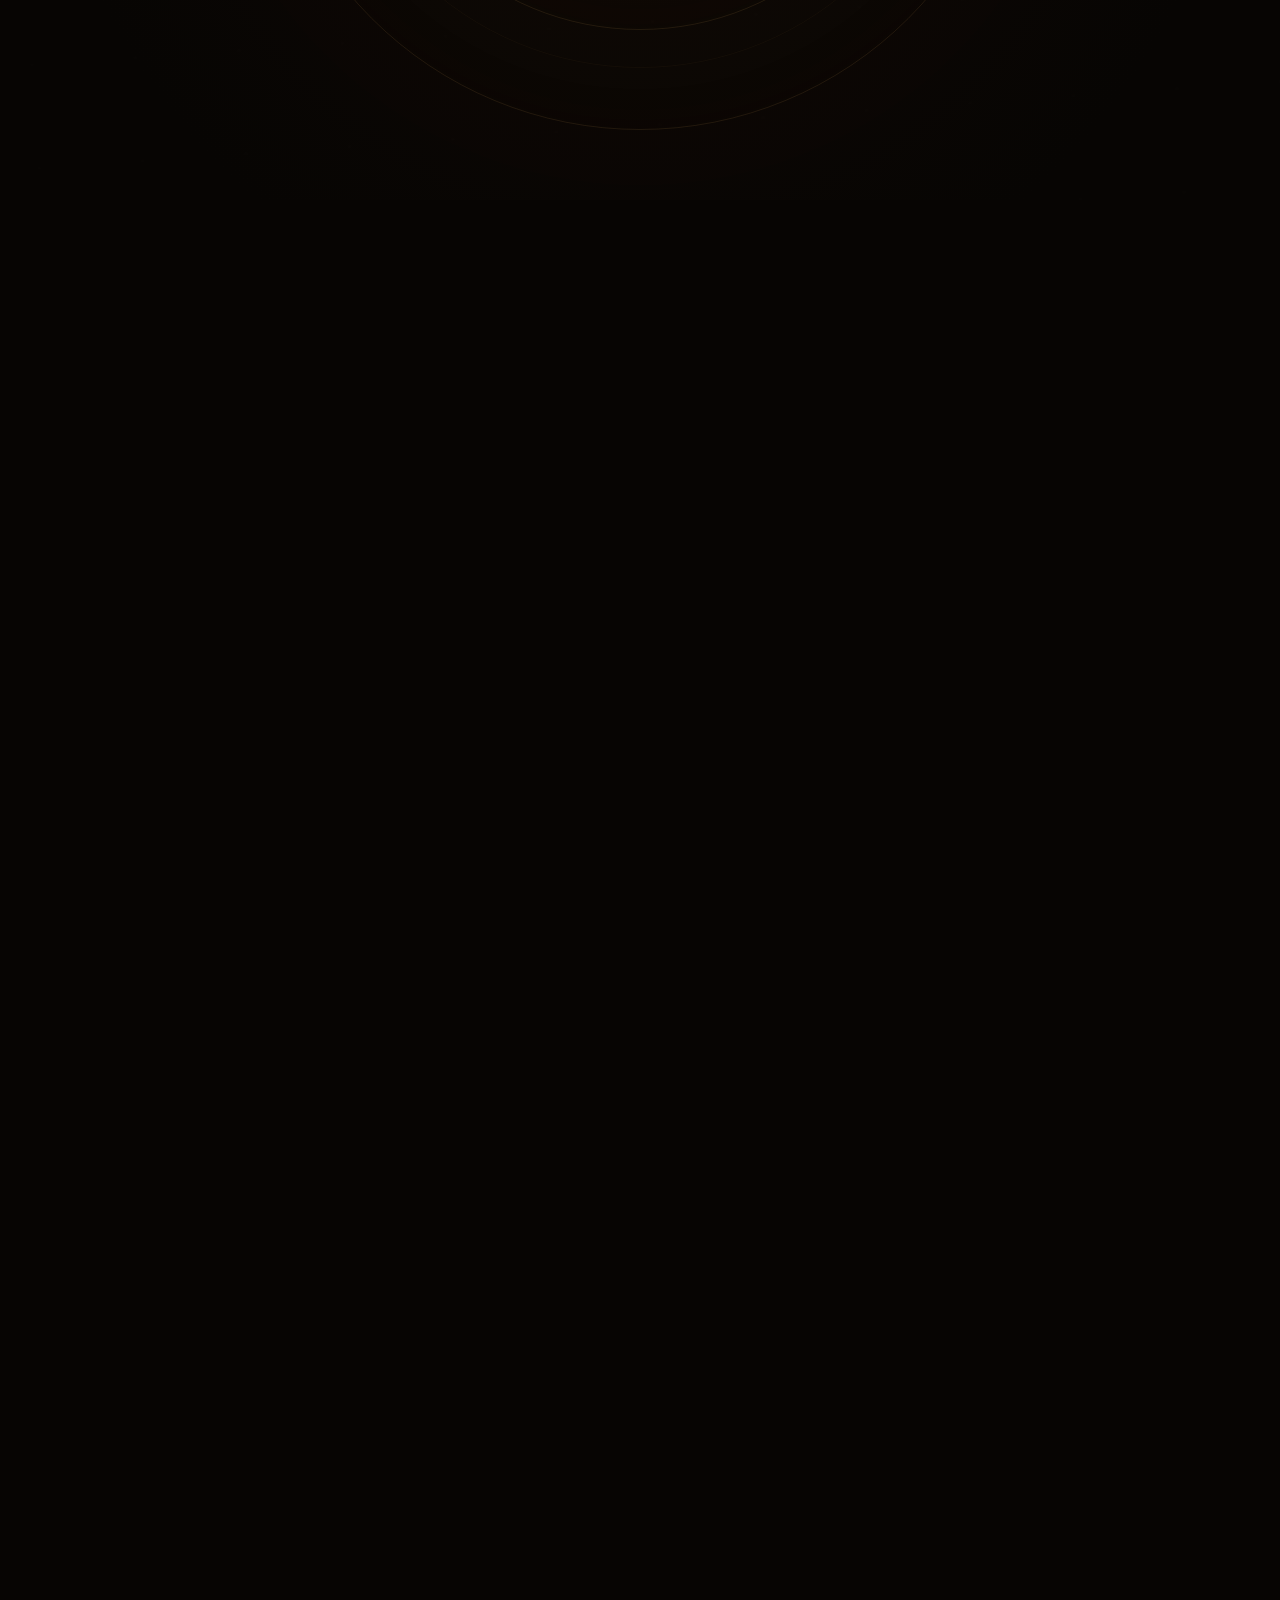
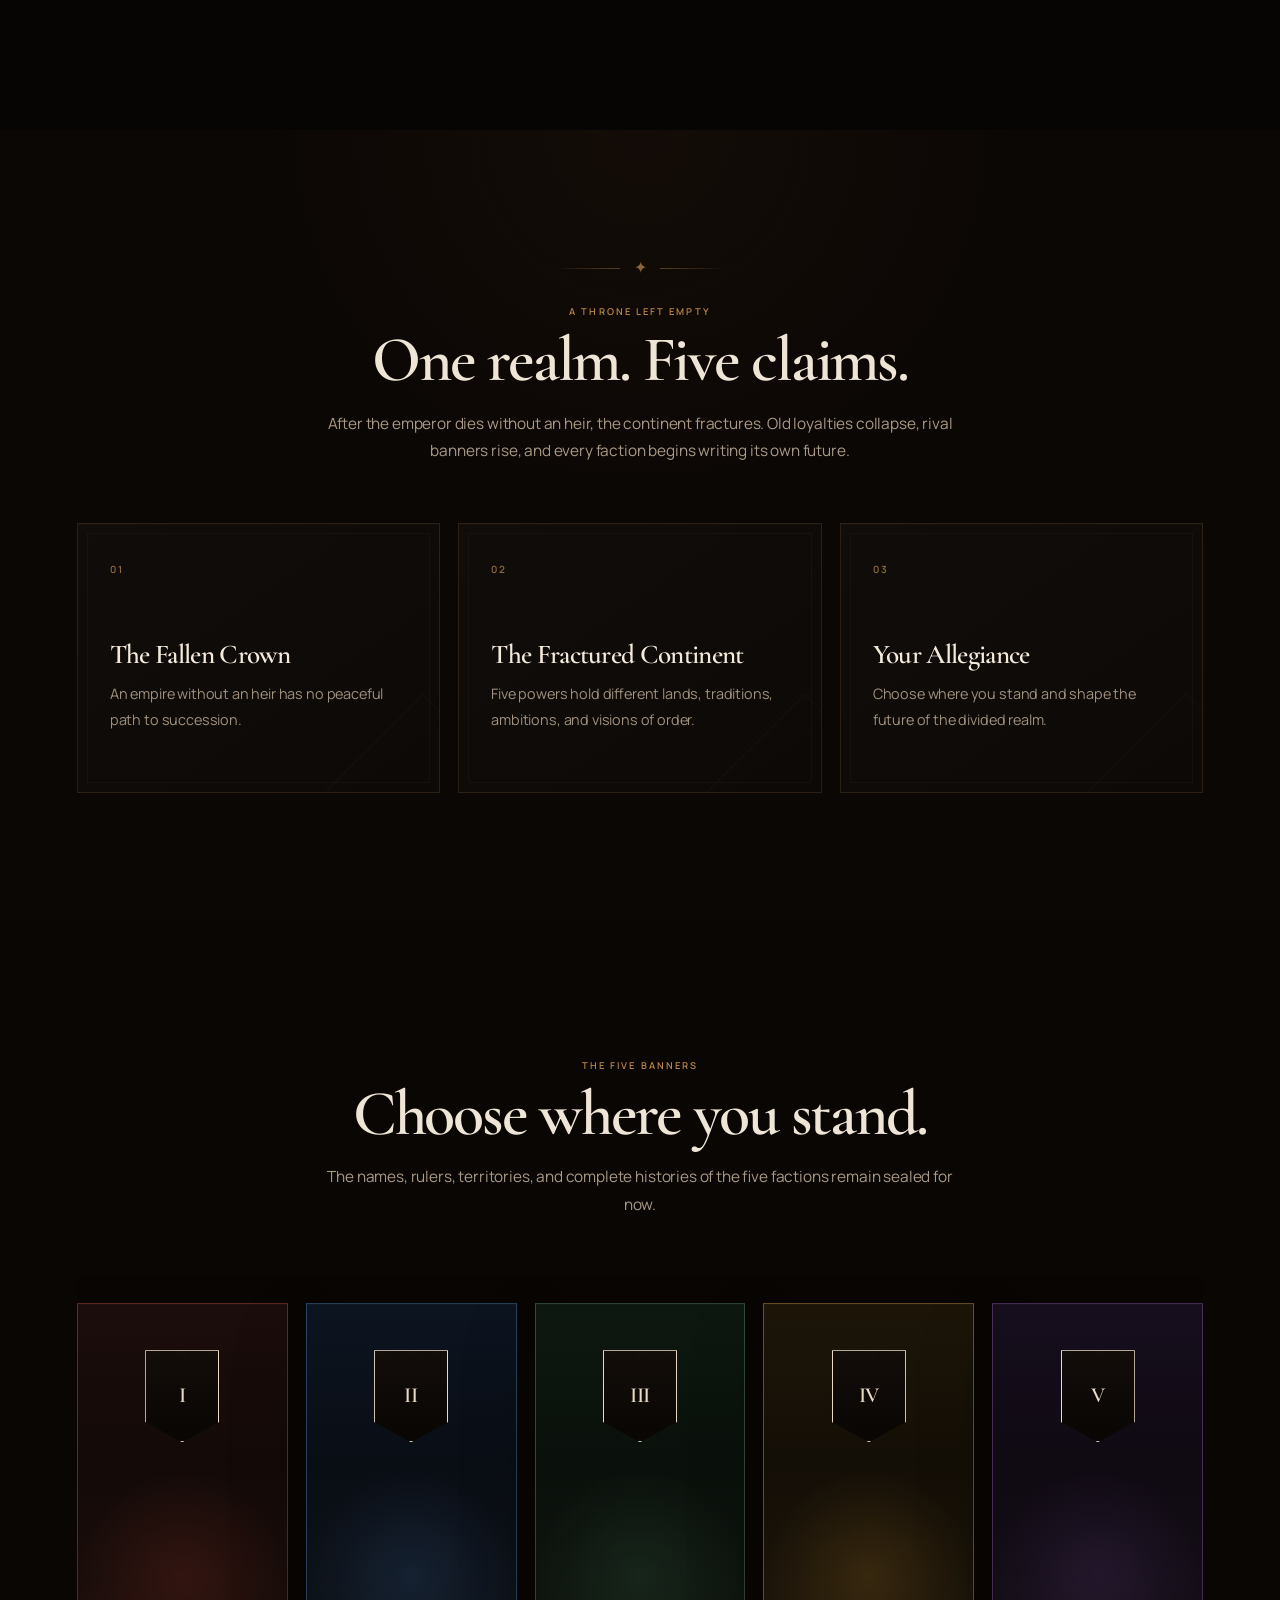
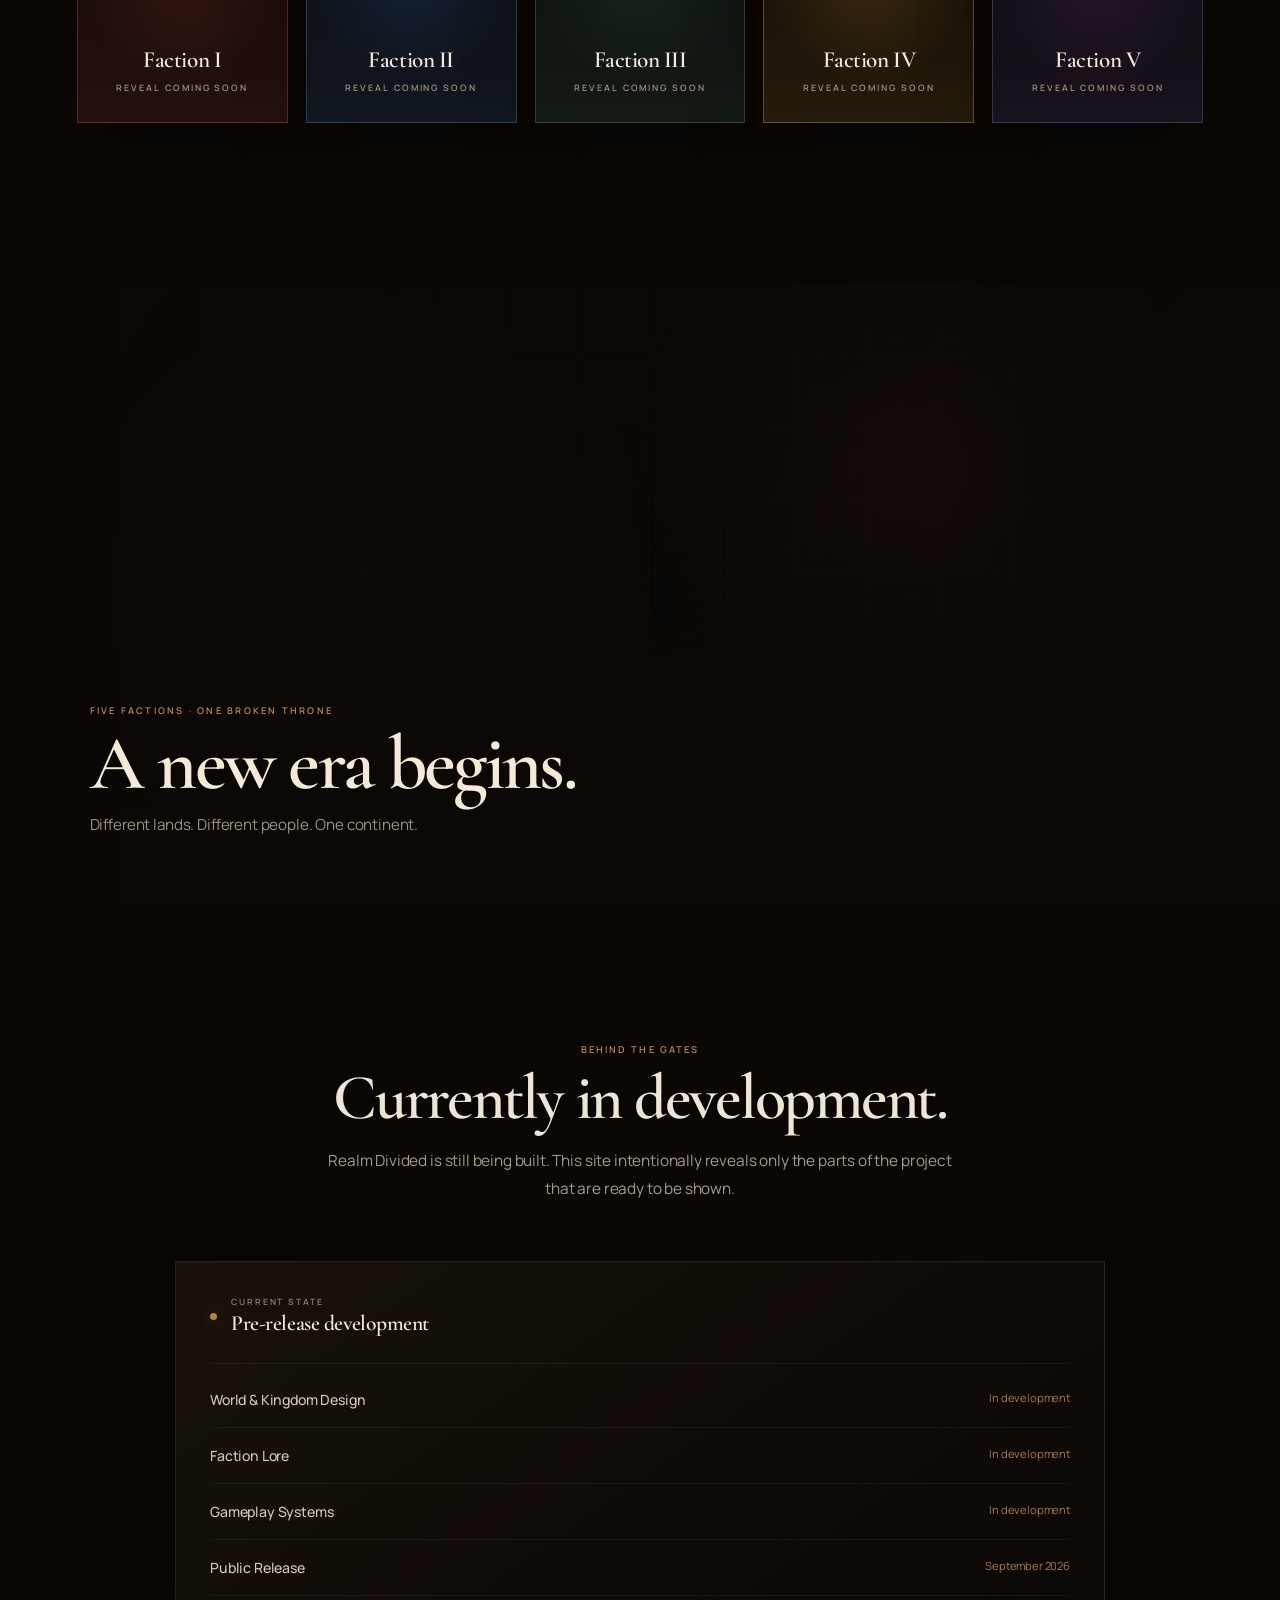
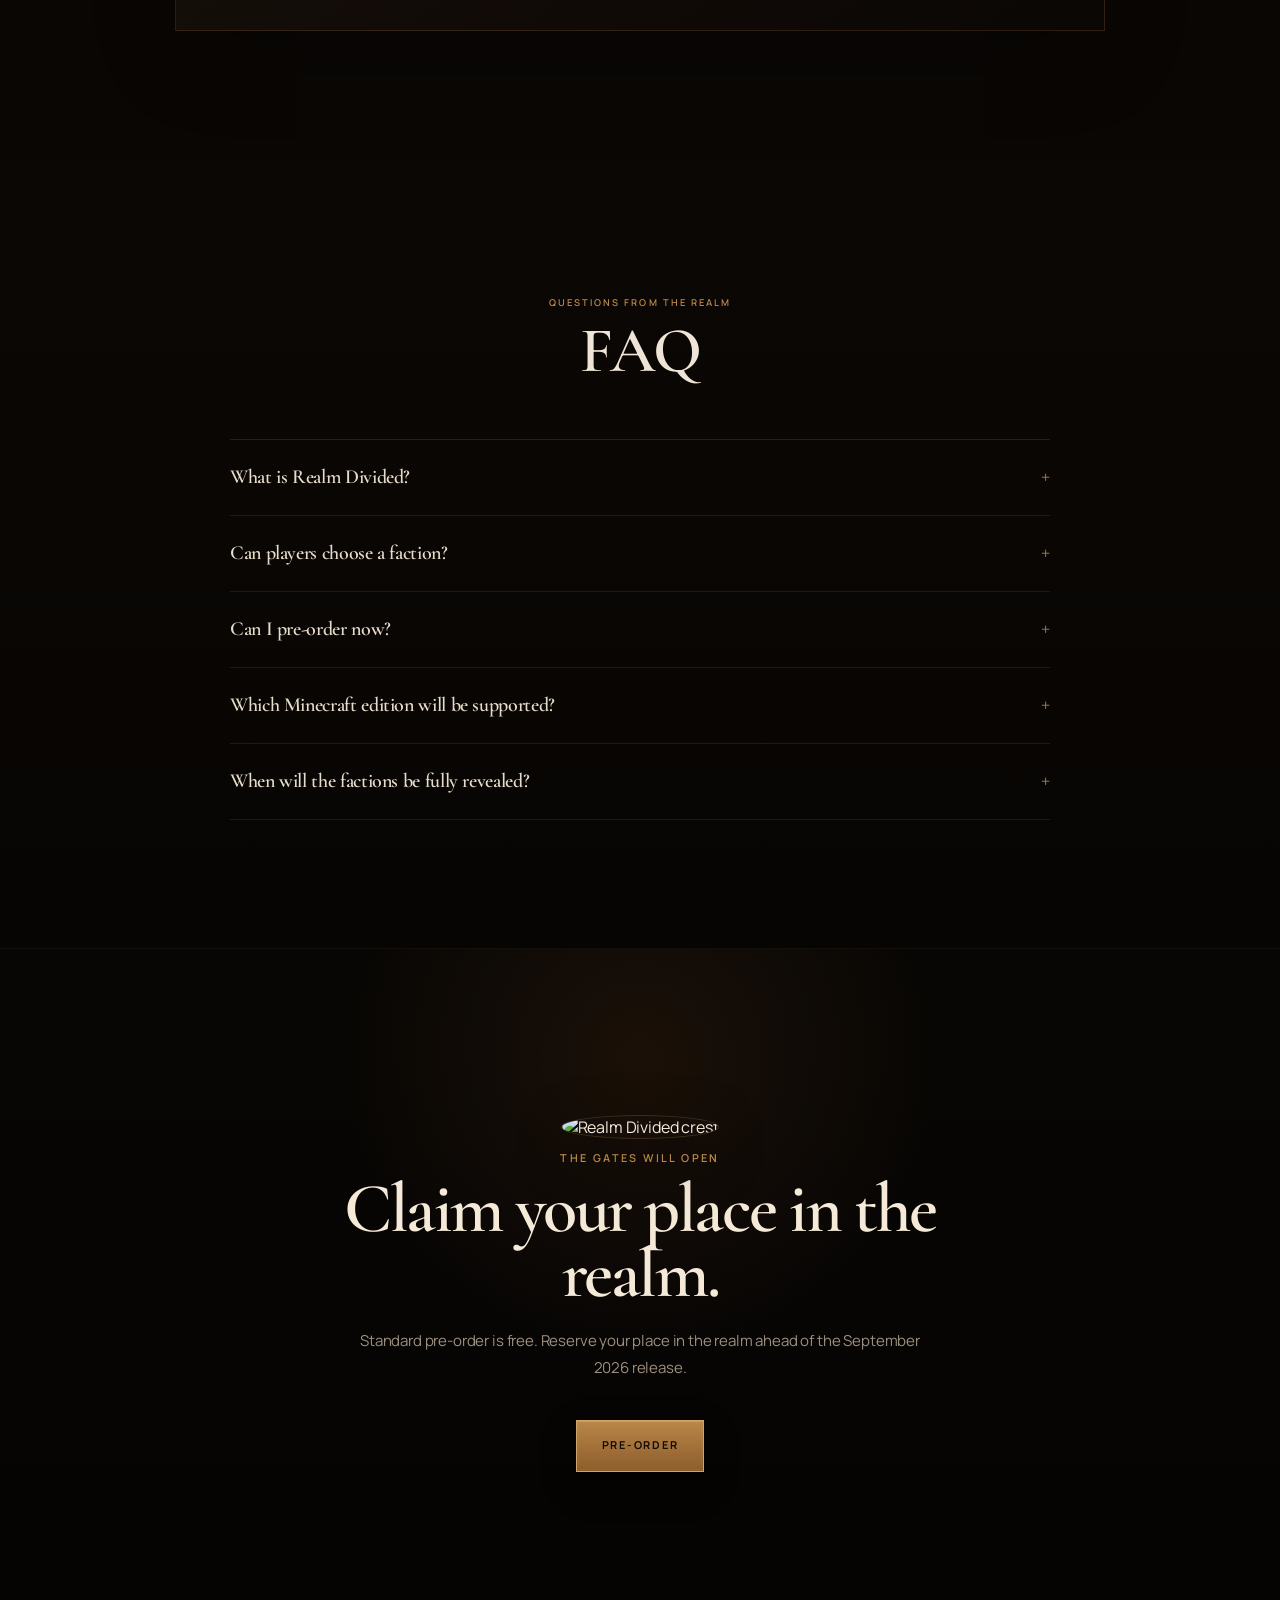
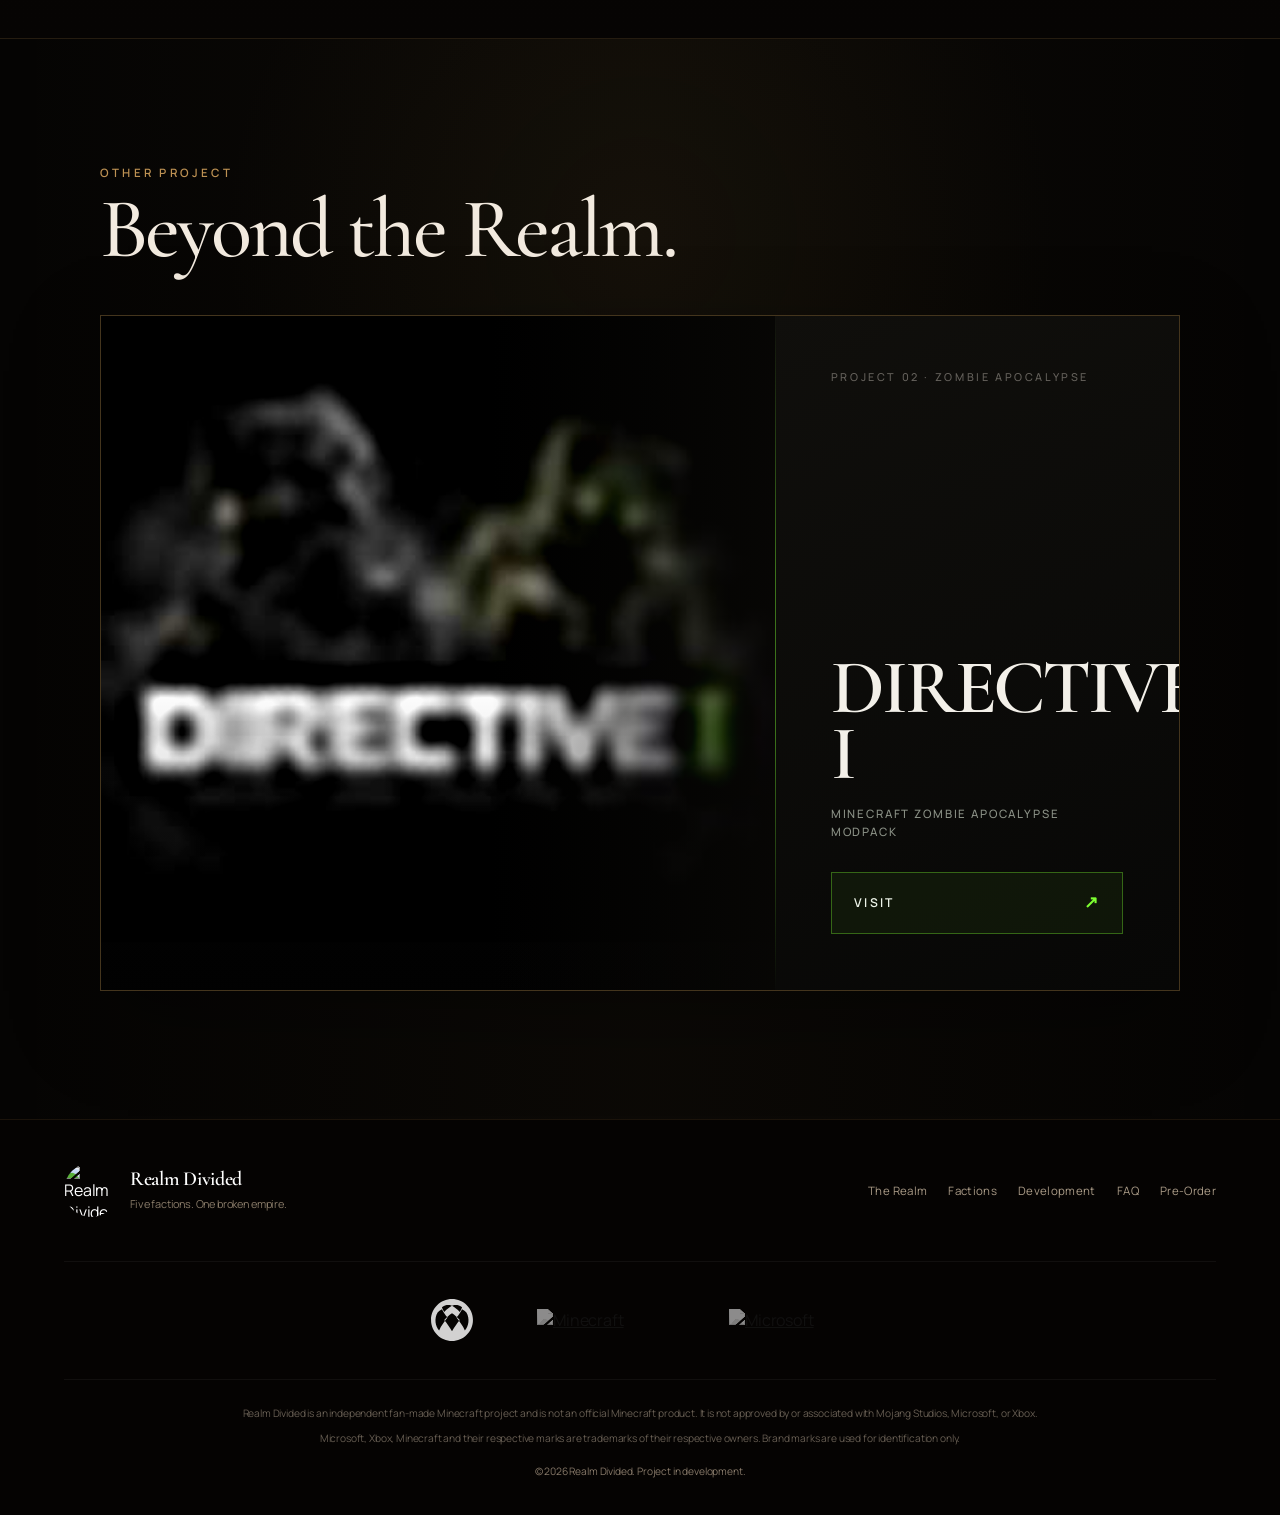
==== commit a760bbed: "Add DIRECTIVE I other project section" ====
--- a/index.html
+++ b/index.html
@@ -9,11 +9,12 @@
   <link rel="icon" href="https://res.cloudinary.com/vitjnhhb/image/upload/v1789066659/realm-divided/realm-divided-logo.jpg">
   <link rel="preconnect" href="https://fonts.googleapis.com">
   <link rel="preconnect" href="https://fonts.gstatic.com" crossorigin>
+  <link rel="preload" href="assets/blendertimer-medieval-kingdoms-598387.mp3" as="audio" type="audio/mpeg">
   <link href="https://fonts.googleapis.com/css2?family=Cormorant+Garamond:wght@500;600;700&family=Manrope:wght@400;500;600;700&display=swap" rel="stylesheet">
-  <link rel="stylesheet" href="styles.css?v=rd16">
-  <link rel="stylesheet" href="quality-fix.css?v=rd16">
-  <link rel="stylesheet" href="motion.css?v=rd16">
-  <link rel="stylesheet" href="cinematic-v2.css?v=rd16">
+  <link rel="stylesheet" href="styles.css?v=rd20">
+  <link rel="stylesheet" href="quality-fix.css?v=rd20">
+  <link rel="stylesheet" href="motion.css?v=rd20">
+  <link rel="stylesheet" href="cinematic-v2.css?v=rd20">
   <style id="story-critical">
     .scroll-story{height:270svh;position:relative;background:#050302;color:#f3eadb;z-index:3}
     .story-sticky{height:100svh;position:sticky;top:0;overflow:hidden;display:grid;place-items:center;background:radial-gradient(circle at 50% 50%,#211208 0%,#0b0604 38%,#050302 74%)}
@@ -28,9 +29,9 @@
     .story-factions span{width:45px;height:58px;display:grid;place-items:center;border:1px solid rgba(221,180,111,.5);font:700 .8rem Georgia,serif;color:#e6d2b3}
     .story-scroll-label{display:none}
   </style>
-  <link rel="stylesheet" href="premium.css?v=rd16">
-  <link rel="stylesheet" href="home-clean.css?v=rd16">
-  <link rel="stylesheet" href="onboarding.css?v=rd16">
+  <link rel="stylesheet" href="premium.css?v=rd20">
+  <link rel="stylesheet" href="home-clean.css?v=rd20">
+  <link rel="stylesheet" href="onboarding.css?v=rd20">
 </head>
 <body>
   <div class="grain" aria-hidden="true"></div>
@@ -51,7 +52,7 @@
   <main>
     <section class="hero" aria-labelledby="hero-title">
       <video class="hero-video" autoplay muted loop playsinline preload="metadata" aria-hidden="true">
-        <source src="assets/gemini_generated_video_228E3EF6.mp4" type="video/mp4">
+        <source src="assets/gemini_generated_video_4CF82E48.mp4?v=4CF82E48" type="video/mp4">
       </video>
       <div class="hero-fallback" aria-hidden="true"></div>
       <div class="hero-vignette" aria-hidden="true"></div>
@@ -157,12 +158,13 @@
     <div class="legal"><p>Realm Divided is an independent fan-made Minecraft project and is not an official Minecraft product. It is not approved by or associated with Mojang Studios, Microsoft, or Xbox.</p><p>Microsoft, Xbox, Minecraft and their respective marks are trademarks of their respective owners. Brand marks are used for identification only.</p><span>© <span id="year"></span> Realm Divided. Project in development.</span></div>
   </footer>
 
-  <script src="script.js?v=rd16"></script>
-  <script src="quality-fix.js?v=rd16"></script>
+  <script src="script.js?v=rd20"></script>
+  <script src="quality-fix.js?v=rd20"></script>
   <script src="https://cdn.jsdelivr.net/npm/lenis@1.3.26/dist/lenis.min.js"></script>
   <script src="https://cdn.jsdelivr.net/npm/gsap@3.13.0/dist/gsap.min.js"></script>
   <script src="https://cdn.jsdelivr.net/npm/gsap@3.13.0/dist/ScrollTrigger.min.js"></script>
-  <script src="motion.js?v=rd16"></script>
-  <script src="onboarding.js?v=rd16"></script>
+  <script src="motion.js?v=rd20"></script>
+  <script src="onboarding.js?v=rd20"></script>
+  <script src="other-project-rd.js?v=rd20"></script>
 </body>
 </html>
